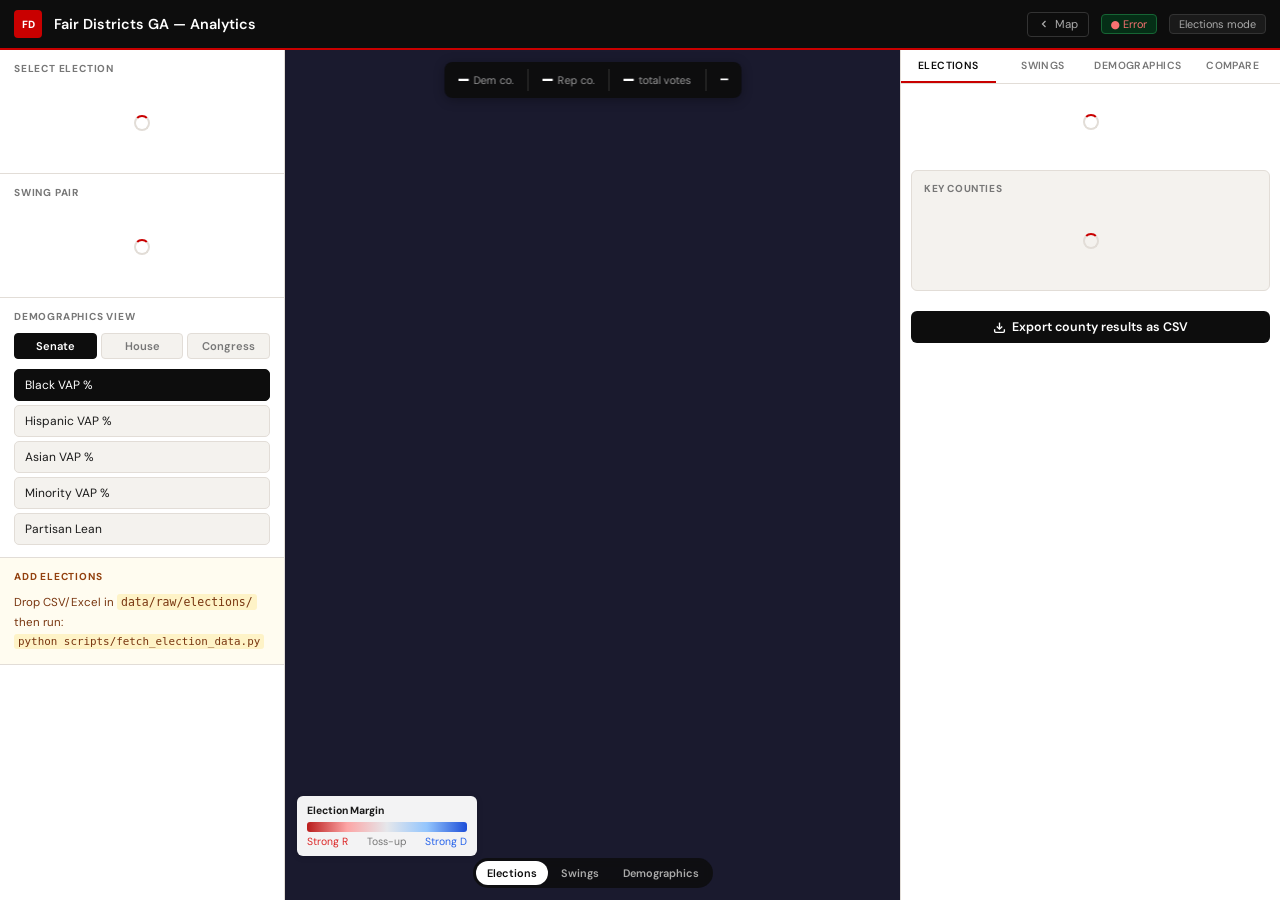
==== frontend/ui_elections.html @ 9c93c042 "first commit" ====
<!DOCTYPE html>
<html lang="en">
<head>
<meta charset="utf-8">
<title>Fair Districts GA — Analytics</title>
<link rel="preconnect" href="https://fonts.googleapis.com">
<link rel="stylesheet" href="https://fonts.googleapis.com/css2?family=DM+Sans:wght@300;400;500;600;700&family=DM+Mono:wght@400;500&display=swap">
<link href="https://api.mapbox.com/mapbox-gl-js/v3.3.0/mapbox-gl.css" rel="stylesheet">
<style>
:root {
  --black:#0d0d0d;--red:#c90000;--bg:#f4f2ee;--panel:#ffffff;
  --border:#e2ddd7;--text:#1a1a1a;--muted:#777;
  --dem:#2563eb;--rep:#dc2626;--dem-bg:#dbeafe;--rep-bg:#fee2e2;
  --purple:#7c3aed;--orange:#c2410c;--green:#15803d;--teal:#0e7490;
  --font:'DM Sans',system-ui,sans-serif;--mono:'DM Mono',monospace;
}
*{box-sizing:border-box;margin:0;padding:0;}
body{font-family:var(--font);background:var(--bg);color:var(--text);height:100vh;overflow:hidden;display:flex;flex-direction:column;}
.topbar{background:var(--black);display:flex;align-items:center;gap:12px;padding:0 14px;border-bottom:2px solid var(--red);height:50px;flex-shrink:0;}
.logo{width:28px;height:28px;background:var(--red);border-radius:4px;display:flex;align-items:center;justify-content:center;color:#fff;font-size:0.65rem;font-weight:800;flex-shrink:0;}
.topbar-title{color:#fff;font-size:0.9rem;font-weight:600;flex:1;}
.topbar-back{color:#aaa;font-size:0.72rem;text-decoration:none;display:flex;align-items:center;gap:5px;border:1px solid #333;padding:4px 10px;border-radius:4px;}
.topbar-back:hover{color:#fff;border-color:#666;}
.topbar-pill{background:#1a1a1a;border:1px solid #333;border-radius:4px;padding:2px 9px;font-size:0.68rem;color:#aaa;}
.topbar-pill.live{color:#4ade80;border-color:#166534;background:#052e16;}
.body{display:grid;grid-template-columns:285px 1fr 380px;flex:1;overflow:hidden;}
.panel{background:var(--panel);display:flex;flex-direction:column;overflow:hidden;}
.panel-left{border-right:1px solid var(--border);overflow-y:auto;}
.panel-right{border-left:1px solid var(--border);}
.tabs{display:flex;border-bottom:1px solid var(--border);background:var(--panel);flex-shrink:0;}
.tab{flex:1;padding:9px 4px;text-align:center;font-size:0.65rem;font-weight:600;text-transform:uppercase;letter-spacing:0.04em;color:var(--muted);cursor:pointer;border-bottom:2px solid transparent;transition:all 0.15s;}
.tab:hover{color:var(--text);}
.tab.active{color:var(--black);border-bottom-color:var(--red);}
.tab-content{display:none;flex-direction:column;overflow-y:auto;flex:1;}
.tab-content.active{display:flex;}
.section{padding:12px 14px;border-bottom:1px solid var(--border);}
.section-hd{display:flex;align-items:center;justify-content:space-between;margin-bottom:10px;}
.section-title{font-size:0.63rem;font-weight:700;text-transform:uppercase;letter-spacing:0.08em;color:var(--muted);}
/* Map */
.map-area{position:relative;background:#1a1a2e;overflow:hidden;}
#map{width:100%;height:100%;}
.counter-bar{position:absolute;top:12px;left:50%;transform:translateX(-50%);background:rgba(13,13,13,0.92);color:#fff;border-radius:8px;padding:7px 14px;display:flex;align-items:center;gap:14px;font-size:0.75rem;backdrop-filter:blur(4px);white-space:nowrap;box-shadow:0 2px 12px rgba(0,0,0,0.3);z-index:10;}
.cnt{display:flex;align-items:center;gap:5px;}
.cnt-n{font-family:var(--mono);font-size:1rem;font-weight:700;}
.cnt-l{color:#999;font-size:0.68rem;}
.cnt-div{width:1px;height:22px;background:#333;}
.map-tooltip{position:absolute;background:rgba(13,13,13,0.93);color:#fff;padding:9px 12px;border-radius:6px;font-size:0.73rem;pointer-events:none;z-index:20;display:none;max-width:220px;line-height:1.7;}
.map-tooltip strong{font-size:0.8rem;display:block;margin-bottom:3px;border-bottom:1px solid #333;padding-bottom:3px;}
.choropleth-legend{position:absolute;bottom:44px;left:12px;background:rgba(255,255,255,0.95);border-radius:6px;padding:8px 10px;font-size:0.65rem;z-index:10;box-shadow:0 1px 6px rgba(0,0,0,0.15);}
.legend-title{font-weight:700;margin-bottom:5px;color:var(--text);}
.legend-gradient{height:10px;border-radius:3px;width:160px;margin-bottom:3px;}
.legend-labels{display:flex;justify-content:space-between;color:var(--muted);}
.mode-pill{position:absolute;bottom:12px;left:50%;transform:translateX(-50%);background:rgba(13,13,13,0.85);border-radius:20px;display:flex;padding:3px;gap:2px;backdrop-filter:blur(4px);z-index:10;}
.mode-btn{padding:5px 11px;border-radius:16px;font-size:0.68rem;font-weight:600;cursor:pointer;color:#aaa;background:none;border:none;font-family:var(--font);transition:all 0.15s;}
.mode-btn.active{background:var(--panel);color:var(--black);}
/* Sidebar */
.card{margin:10px;padding:11px 12px;border-radius:6px;background:var(--bg);border:1px solid var(--border);}
.card-title{font-size:0.63rem;font-weight:700;text-transform:uppercase;letter-spacing:0.06em;color:var(--muted);margin-bottom:8px;}
.elect-selector{display:flex;flex-direction:column;gap:4px;}
.elect-opt{display:flex;align-items:center;gap:8px;padding:7px 10px;border-radius:5px;cursor:pointer;border:1.5px solid var(--border);background:var(--bg);font-size:0.75rem;transition:all 0.12s;}
.elect-opt:hover{border-color:#bbb;}
.elect-opt.active{border-color:var(--black);background:var(--black);color:#fff;}
.margin-bar{height:6px;border-radius:3px;overflow:hidden;display:flex;margin-top:3px;}
.margin-d{background:var(--dem);transition:width 0.5s;}
.margin-r{background:var(--rep);transition:width 0.5s;}
.county-row{display:flex;align-items:center;gap:6px;padding:5px 0;border-bottom:1px solid var(--border);font-size:0.73rem;}
.county-row:last-child{border:none;}
.county-name{width:90px;flex-shrink:0;font-weight:500;font-size:0.7rem;overflow:hidden;white-space:nowrap;text-overflow:ellipsis;}
.county-bars{flex:1;}
.county-pcts{display:flex;justify-content:space-between;font-family:var(--mono);font-size:0.65rem;margin-top:2px;}
.pct-d{color:var(--dem);}
.pct-r{color:var(--rep);}
.winner{font-size:0.62rem;font-weight:700;padding:1px 5px;border-radius:3px;}
.win-d{background:var(--dem-bg);color:var(--dem);}
.win-r{background:var(--rep-bg);color:var(--rep);}
.swing-row{display:flex;align-items:center;gap:6px;padding:4px 0;font-size:0.72rem;border-bottom:1px solid var(--border);}
.swing-row:last-child{border:none;}
.swing-county{width:90px;flex-shrink:0;font-size:0.7rem;font-weight:500;}
.swing{font-family:var(--mono);font-size:0.68rem;font-weight:600;padding:2px 5px;border-radius:3px;}
.swing-d{background:#dbeafe;color:#1e40af;}
.swing-r{background:#fee2e2;color:#991b1b;}
/* Demog rows */
.dist-row{display:flex;align-items:center;gap:6px;padding:4px 0;border-bottom:1px solid var(--border);font-size:0.72rem;}
.dist-row:last-child{border:none;}
.dist-num{font-family:var(--mono);font-weight:700;font-size:0.75rem;min-width:28px;text-align:right;}
.dist-bar-bg{flex:1;height:7px;background:var(--border);border-radius:3px;overflow:hidden;}
.dist-bar-fill{height:100%;border-radius:3px;transition:width 0.4s;}
.dist-pct{font-family:var(--mono);font-size:0.68rem;min-width:36px;text-align:right;}
.alert-badge{font-size:0.6rem;font-weight:700;padding:1px 5px;border-radius:3px;background:#fef3c7;color:#92400e;margin-left:4px;}
.stat-grid{display:grid;grid-template-columns:1fr 1fr;gap:8px;margin-bottom:0;}
.stat-box{background:var(--panel);border:1px solid var(--border);border-radius:5px;padding:8px 10px;}
.stat-val{font-family:var(--mono);font-size:1.1rem;font-weight:700;margin-bottom:2px;}
.stat-lbl{font-size:0.62rem;color:var(--muted);}
.chamber-toggle{display:flex;gap:4px;margin-bottom:10px;}
.ch-btn{flex:1;padding:5px 0;border-radius:4px;font-size:0.7rem;font-weight:600;cursor:pointer;border:1.5px solid var(--border);background:var(--bg);font-family:var(--font);color:var(--muted);transition:all 0.12s;}
.ch-btn.active{background:var(--black);color:#fff;border-color:var(--black);}
.loading{display:flex;align-items:center;justify-content:center;padding:30px;color:var(--muted);font-size:0.8rem;gap:8px;}
.spinner{width:16px;height:16px;border:2px solid var(--border);border-top-color:var(--red);border-radius:50%;animation:spin 0.6s linear infinite;}
@keyframes spin{to{transform:rotate(360deg)}}
.statewide-card{margin:10px;padding:14px;border-radius:6px;background:var(--black);color:#fff;}
.statewide-title{font-size:0.65rem;font-weight:700;text-transform:uppercase;letter-spacing:0.08em;color:#888;margin-bottom:10px;}
.statewide-margins{display:flex;justify-content:space-between;font-size:0.9rem;font-weight:700;margin-bottom:6px;}
.statewide-note{font-size:0.7rem;color:#888;text-align:center;margin-top:5px;}
.statewide-counties{display:flex;justify-content:space-between;font-size:0.68rem;color:#aaa;margin-top:4px;}
.elect-table{width:100%;border-collapse:collapse;font-size:0.72rem;}
.elect-table th{text-align:left;padding:4px 5px;font-size:0.6rem;font-weight:700;text-transform:uppercase;letter-spacing:0.05em;color:var(--muted);border-bottom:1px solid var(--border);}
.elect-table td{padding:5px;border-bottom:1px solid var(--border);}
.elect-table tr:last-child td{border:none;}
.elect-table tr:hover td{background:#f9f8f5;}
.export-btn{display:flex;align-items:center;justify-content:center;gap:6px;margin:10px;padding:8px;background:var(--black);color:#fff;border:none;border-radius:6px;cursor:pointer;font-family:var(--font);font-size:0.78rem;font-weight:600;}
.export-btn:hover{background:#333;}
.tag{font-size:0.6rem;font-weight:700;padding:1px 5px;border-radius:3px;background:#f3f4f6;color:#555;}
.sparkline-wrap{display:flex;align-items:flex-end;gap:6px;height:60px;padding:4px;}
.spark-bar-group{display:flex;flex-direction:column;align-items:center;flex:1;}
.spark-bar{width:100%;border-radius:3px 3px 0 0;min-height:3px;}
.spark-label{font-size:0.58rem;color:var(--muted);margin-top:3px;text-align:center;}
.spark-val{font-size:0.6rem;font-weight:700;margin-top:1px;}
::-webkit-scrollbar{width:4px;}
::-webkit-scrollbar-thumb{background:#ccc;border-radius:2px;}
.fdga-popup .mapboxgl-popup-content{background:transparent;padding:0;box-shadow:0 4px 20px rgba(0,0,0,0.5);border-radius:6px;}
.fdga-popup .mapboxgl-popup-tip{border-top-color:#1a1a2e;border-bottom-color:#1a1a2e;}
.fdga-popup .mapboxgl-popup-close-button{color:#aaa;font-size:1rem;padding:4px 8px;top:2px;right:2px;}
.fdga-popup .mapboxgl-popup-close-button:hover{color:#fff;background:transparent;}
</style>
</head>
<body>

<div class="topbar">
  <div class="logo">FD</div>
  <span class="topbar-title">Fair Districts GA &#8212; Analytics</span>
  <a href="/" class="topbar-back">
    <svg width="12" height="12" viewBox="0 0 24 24" fill="none" stroke="currentColor" stroke-width="2.5"><polyline points="15 18 9 12 15 6"></polyline></svg>
    Map
  </a>
  <span class="topbar-pill live" id="data-badge">&#9679; Loading&#8230;</span>
  <span class="topbar-pill" id="mode-badge">Elections mode</span>
</div>

<div class="body">
  <!-- LEFT -->
  <div class="panel panel-left">
    <div class="section">
      <div class="section-hd"><span class="section-title">Select Election</span></div>
      <div class="elect-selector" id="election-list"><div class="loading"><div class="spinner"></div></div></div>
    </div>
    <div class="section">
      <div class="section-hd"><span class="section-title">Swing Pair</span></div>
      <div class="elect-selector" id="swing-list"><div class="loading"><div class="spinner"></div></div></div>
    </div>
    <div class="section">
      <div class="section-hd"><span class="section-title">Demographics View</span></div>
      <div class="chamber-toggle">
        <button class="ch-btn active" id="ch-senate"   onclick="selectChamber('senate')">Senate</button>
        <button class="ch-btn"        id="ch-house"    onclick="selectChamber('house')">House</button>
        <button class="ch-btn"        id="ch-congress" onclick="selectChamber('congress')">Congress</button>
      </div>
      <div class="elect-selector" id="demog-measure-list">
        <div class="elect-opt active" id="dm-pct_bvp"   onclick="selectDemogMeasure('pct_bvp','Black VAP %','#7c3aed')">Black VAP %</div>
        <div class="elect-opt"        id="dm-pct_hvp"   onclick="selectDemogMeasure('pct_hvp','Hispanic VAP %','#c2410c')">Hispanic VAP %</div>
        <div class="elect-opt"        id="dm-pct_avp"   onclick="selectDemogMeasure('pct_avp','Asian VAP %','#0e7490')">Asian VAP %</div>
        <div class="elect-opt"        id="dm-pct_bp_"   onclick="selectDemogMeasure('pct_bp_','Minority VAP %','#15803d')">Minority VAP %</div>
        <div class="elect-opt"        id="dm-partisan"  onclick="selectDemogMeasure('partisan','Partisan Lean % Dem','#2563eb')">Partisan Lean</div>
      </div>
    </div>
    <div class="section" style="background:#fffcf0">
      <div class="section-hd"><span class="section-title" style="color:#92400e">Add Elections</span></div>
      <div style="font-size:0.72rem;color:#78350f;line-height:1.7">
        Drop CSV/Excel in <code style="background:#fef3c7;padding:1px 4px;border-radius:3px">data/raw/elections/</code><br>
        then run:<br><code style="background:#fef3c7;padding:1px 4px;border-radius:3px;font-size:0.68rem">python scripts/fetch_election_data.py</code>
      </div>
    </div>
  </div>

  <!-- CENTER -->
  <div class="map-area">
    <div class="counter-bar">
      <div class="cnt"><span class="cnt-n" id="cnt-dem">&#8212;</span><span class="cnt-l">Dem co.</span></div>
      <div class="cnt-div"></div>
      <div class="cnt"><span class="cnt-n" id="cnt-rep">&#8212;</span><span class="cnt-l">Rep co.</span></div>
      <div class="cnt-div"></div>
      <div class="cnt"><span class="cnt-n" id="cnt-total">&#8212;</span><span class="cnt-l">total votes</span></div>
      <div class="cnt-div"></div>
      <div class="cnt"><span class="cnt-n" id="cnt-label" style="font-size:0.72rem">&#8212;</span></div>
    </div>
    <div id="map"></div>
    <div class="map-tooltip" id="map-tooltip"></div>
    <div class="choropleth-legend">
      <div class="legend-title" id="legend-title">Election Margin</div>
      <div class="legend-gradient" id="legend-gradient" style="background:linear-gradient(to right,#b91c1c,#fca5a5,#e5e7eb,#93c5fd,#1d4ed8)"></div>
      <div class="legend-labels" id="legend-labels">
        <span style="color:var(--rep)">Strong R</span><span>Toss-up</span><span style="color:var(--dem)">Strong D</span>
      </div>
    </div>
    <div class="mode-pill">
      <button class="mode-btn active" id="mode-elections"    onclick="setMode('elections')">Elections</button>
      <button class="mode-btn"        id="mode-swings"       onclick="setMode('swings')">Swings</button>
      <button class="mode-btn"        id="mode-demographics" onclick="setMode('demographics')">Demographics</button>
    </div>
  </div>

  <!-- RIGHT -->
  <div class="panel panel-right">
    <div class="tabs">
      <div class="tab active" onclick="switchTab(event,'elections')">Elections</div>
      <div class="tab"        onclick="switchTab(event,'swings')">Swings</div>
      <div class="tab"        onclick="switchTab(event,'demographics')">Demographics</div>
      <div class="tab"        onclick="switchTab(event,'compare')">Compare</div>
    </div>

    <!-- Elections tab -->
    <div class="tab-content active" id="tab-elections">
      <div id="statewide-summary"><div class="loading"><div class="spinner"></div></div></div>
      <div class="card">
        <div class="card-title">Key Counties</div>
        <div id="county-results-list"><div class="loading"><div class="spinner"></div></div></div>
      </div>
      <button class="export-btn" onclick="exportCSV('elections')">
        <svg width="13" height="13" viewBox="0 0 24 24" fill="none" stroke="currentColor" stroke-width="2.5"><path d="M21 15v4a2 2 0 0 1-2 2H5a2 2 0 0 1-2-2v-4"/><polyline points="7 10 12 15 17 10"/><line x1="12" y1="15" x2="12" y2="3"/></svg>
        Export county results as CSV
      </button>
    </div>

    <!-- Swings tab -->
    <div class="tab-content" id="tab-swings">
      <div class="card" id="swing-summary-card"><div class="loading"><div class="spinner"></div> Select a swing pair</div></div>
      <div class="card">
        <div class="card-title">Biggest Swings Toward Democrats</div>
        <div id="swing-d-list"><div class="loading"><div class="spinner"></div></div></div>
      </div>
      <div class="card">
        <div class="card-title">Biggest Swings Toward Republicans</div>
        <div id="swing-r-list"><div class="loading"><div class="spinner"></div></div></div>
      </div>
      <div class="card">
        <div class="card-title">Georgia Presidential Trend</div>
        <div class="sparkline-wrap" id="sparkline"></div>
        <div style="font-size:0.68rem;color:var(--muted);margin-top:4px;line-height:1.5" id="sparkline-note"></div>
      </div>
      <button class="export-btn" onclick="exportCSV('swings')">
        <svg width="13" height="13" viewBox="0 0 24 24" fill="none" stroke="currentColor" stroke-width="2.5"><path d="M21 15v4a2 2 0 0 1-2 2H5a2 2 0 0 1-2-2v-4"/><polyline points="7 10 12 15 17 10"/><line x1="12" y1="15" x2="12" y2="3"/></svg>
        Export swing data as CSV
      </button>
    </div>

    <!-- Demographics tab -->
    <div class="tab-content" id="tab-demographics">
      <div class="card" id="demog-stats-card">
        <div class="loading"><div class="spinner"></div> Select Demographics mode</div>
      </div>
      <div class="card">
        <div class="card-title" id="demog-list-title">Districts by Black VAP %</div>
        <div id="demog-dist-list"><div class="loading"><div class="spinner"></div></div></div>
      </div>
      <div class="card">
        <div class="card-title">Near Threshold (45&#8211;55%)</div>
        <div id="demog-threshold-list"><div style="padding:6px;font-size:0.72rem;color:var(--muted)">Select demographics mode to see threshold districts</div></div>
      </div>
      <button class="export-btn" onclick="exportCSV('demographics')">
        <svg width="13" height="13" viewBox="0 0 24 24" fill="none" stroke="currentColor" stroke-width="2.5"><path d="M21 15v4a2 2 0 0 1-2 2H5a2 2 0 0 1-2-2v-4"/><polyline points="7 10 12 15 17 10"/><line x1="12" y1="15" x2="12" y2="3"/></svg>
        Export district demographics as CSV
      </button>
    </div>

    <!-- Compare tab -->
    <div class="tab-content" id="tab-compare">
      <div class="card">
        <div class="card-title">Presidential Trend &#8212; Statewide</div>
        <div id="compare-pres-table"><div class="loading"><div class="spinner"></div></div></div>
      </div>
      <div class="card">
        <div class="card-title">Suburban Counties &#8212; Presidential Shift</div>
        <div id="compare-suburban"><div class="loading"><div class="spinner"></div></div></div>
      </div>
      <button class="export-btn" onclick="exportCSV('compare')">
        <svg width="13" height="13" viewBox="0 0 24 24" fill="none" stroke="currentColor" stroke-width="2.5"><path d="M21 15v4a2 2 0 0 1-2 2H5a2 2 0 0 1-2-2v-4"/><polyline points="7 10 12 15 17 10"/><line x1="12" y1="15" x2="12" y2="3"/></svg>
        Export comparison as CSV
      </button>
    </div>
  </div>
</div>

<script src="https://api.mapbox.com/mapbox-gl-js/v3.3.0/mapbox-gl.js"></script>
<script>
const API = '';
let allElections = [], allSwings = [], allSummary = [], swingPairIndex = [];
let allDistricts = { senate: [], house: [], congress: [] };
let currentElectionId = null, currentSwingLabel = null, currentMode = 'elections';
let currentChamber = 'senate', currentDemogMeasure = 'pct_bvp';
let currentDemogLabel = 'Black VAP %', currentDemogColor = '#7c3aed';
let _map = null, mapReady = false, countyGeojson = null, districtGeojson = null;

const KEY_COUNTIES = ['FULTON','DEKALB','GWINNETT','COBB','HENRY','FORSYTH',
                      'CHEROKEE','DOUGLAS','ROCKDALE','DOUGHERTY','MUSCOGEE','CHATHAM'];

// ── Map ───────────────────────────────────────────────────────────────────────
function initMap() {
  const token = window.MAPBOX_TOKEN;
  if (!token) { console.error('No MAPBOX_TOKEN'); return; }
  mapboxgl.accessToken = token;
  _map = new mapboxgl.Map({
    container: 'map',
    style: 'mapbox://styles/mapbox/dark-v11',
    center: [-83.5, 32.65],
    zoom: 6.2, minZoom: 5, maxZoom: 12,
  });
  _map.addControl(new mapboxgl.NavigationControl({showCompass:false}), 'bottom-right');

  _map.on('load', async () => {
    try {
      // Load county GeoJSON
      const resp = await fetch('https://raw.githubusercontent.com/plotly/datasets/master/geojson-counties-fips.json');
      const raw = await resp.json();
      countyGeojson = {
        type: 'FeatureCollection',
        features: raw.features.filter(f => String(f.id||'').startsWith('13'))
      };
      countyGeojson.features.forEach(f => {
        f.properties._county = (f.properties.NAME||'').toUpperCase().replace(' COUNTY','').trim();
        f.properties._color  = '#334155';
      });
      console.log('Counties loaded:', countyGeojson.features.length);

      _map.addSource('ga-counties', {type:'geojson', data: countyGeojson});
      _map.addLayer({id:'county-fill',    type:'fill', source:'ga-counties', paint:{'fill-color':['get','_color'],'fill-opacity':0.85}});
      _map.addLayer({id:'county-outline', type:'line', source:'ga-counties', paint:{'line-color':'#475569','line-width':0.8}});
      _map.addLayer({id:'county-hover',   type:'fill', source:'ga-counties', filter:['==','_county',''], paint:{'fill-color':'#fff','fill-opacity':0.2}});

      // Empty district source (filled when demographics mode selected)
      _map.addSource('ga-districts', {type:'geojson', data:{type:'FeatureCollection',features:[]}});
      _map.addLayer({id:'district-fill',    type:'fill', source:'ga-districts', paint:{'fill-color':['get','_color'],'fill-opacity':0.80}});
      _map.addLayer({id:'district-outline', type:'line', source:'ga-districts', paint:{'line-color':'#e2e8f0','line-width':1.0}});
      _map.addLayer({id:'district-hover',   type:'fill', source:'ga-districts', filter:['==','district',-1], paint:{'fill-color':'#fff','fill-opacity':0.2}});

      mapReady = true;
      if (currentMode === 'elections'    && currentElectionId)  paintElections(currentElectionId);
      else if (currentMode === 'swings'  && currentSwingLabel)  paintSwings(currentSwingLabel);
      else if (currentMode === 'demographics')                   paintDemographics();

      setupHover();
    } catch(err) { console.error('Map load error:', err); }
  });
}

function buildCountyPopupHTML(county) {
  // Gather all elections for this county
  const rows = allElections.filter(r => r.county === county).sort((a,b) => a.year - b.year);
  if (!rows.length) return '<strong>' + county + ' County</strong><br><span style="color:#aaa;font-size:0.7rem">No election data</span>';
  let html = '<strong>' + county + ' County, GA</strong>';
  html += '<table style="width:100%;border-collapse:collapse;margin-top:6px;font-size:0.7rem">';
  html += '<tr><th style="text-align:left;color:#aaa;padding:2px 4px">Election</th><th style="color:#93c5fd;padding:2px 4px">Dem</th><th style="color:#fca5a5;padding:2px 4px">Rep</th><th style="padding:2px 4px">Margin</th></tr>';
  rows.forEach(r => {
    const d = r.margin > 0;
    html += '<tr>' +
      '<td style="padding:2px 4px;color:#ccc">' + r.label + '</td>' +
      '<td style="padding:2px 4px;color:#93c5fd;font-family:monospace">' + r.dem_pct + '%</td>' +
      '<td style="padding:2px 4px;color:#fca5a5;font-family:monospace">' + r.rep_pct + '%</td>' +
      '<td style="padding:2px 4px;font-weight:700;color:' + (d?'#93c5fd':'#fca5a5') + ';font-family:monospace">' + (d?'D':'R') + '+' + Math.abs(r.margin).toFixed(1) + '</td>' +
      '</tr>';
  });
  html += '</table>';
  // Swings for this county
  const swings = allSwings.filter(s => s.county === county).sort((a,b) => a.swing_label > b.swing_label ? 1 : -1);
  if (swings.length) {
    html += '<div style="margin-top:8px;font-size:0.65rem;color:#aaa;text-transform:uppercase;letter-spacing:0.06em">Swings</div>';
    swings.forEach(s => {
      const d = Number(s.swing_pp) > 0;
      html += '<div style="font-size:0.7rem;display:flex;justify-content:space-between;padding:2px 0;border-bottom:1px solid #333">' +
        '<span style="color:#ccc">' + s.swing_label + '</span>' +
        '<span style="font-weight:700;color:' + (d?'#86efac':'#fca5a5') + ';font-family:monospace">' + (d?'+':'') + Number(s.swing_pp).toFixed(1) + 'pp</span>' +
        '</div>';
    });
  }
  return html;
}

function buildDistrictPopupHTML(dist) {
  const r = allDistricts[currentChamber].find(x => x.district === dist);
  if (!r) return '<strong>District ' + dist + '</strong><br><span style="color:#aaa">No data</span>';
  const chamberLabel = currentChamber.charAt(0).toUpperCase() + currentChamber.slice(1);
  const elections = [
    {label:'Gov 2018',  val: r.g18_pct_dem},
    {label:'Pres 2020', val: r.p20_pct_dem},
    {label:'Runoff 2021', val: r.r21_pct_dem},
    {label:'Gov 2022',  val: r.g22_pct_dem},
    {label:'Sen 2022',  val: r.s22_pct_dem},
  ].filter(e => e.val != null);
  let html = '<strong>' + chamberLabel + ' District ' + dist + '</strong>';
  html += '<table style="width:100%;border-collapse:collapse;margin-top:6px;font-size:0.7rem">';
  html += '<tr><th style="text-align:left;color:#aaa;padding:2px 4px">Metric</th><th style="text-align:right;padding:2px 4px">Value</th></tr>';
  [
    ['Population', Number(r.pop).toLocaleString()],
    ['Total VAP',  Number(r.tvap).toLocaleString()],
    ['Black VAP',  r.pct_bvp + '%'],
    ['Hispanic VAP', r.pct_hvp + '%'],
    ['Asian VAP',  r.pct_avp + '%'],
    ['White VAP',  r.pct_wvap_al + '%'],
    ['Minority VAP', r.pct_bp_ + '%'],
    ['Partisan Lean', r.partisan + '% Dem'],
  ].forEach(([lbl, val]) => {
    html += '<tr><td style="padding:2px 4px;color:#ccc">' + lbl + '</td><td style="padding:2px 4px;text-align:right;font-family:monospace;color:#fff">' + val + '</td></tr>';
  });
  html += '</table>';
  if (elections.length) {
    html += '<div style="margin-top:8px;font-size:0.65rem;color:#aaa;text-transform:uppercase;letter-spacing:0.06em">Election History (% Dem)</div>';
    elections.forEach(e => {
      const d = e.val >= 50;
      const w = Math.min(e.val, 100);
      html += '<div style="display:flex;align-items:center;gap:6px;padding:2px 0;font-size:0.7rem">' +
        '<span style="min-width:80px;color:#ccc">' + e.label + '</span>' +
        '<div style="flex:1;height:6px;background:#333;border-radius:3px;overflow:hidden">' +
          '<div style="height:100%;width:' + w + '%;background:' + (d?'#3b82f6':'#ef4444') + ';border-radius:3px"></div>' +
        '</div>' +
        '<span style="font-family:monospace;font-weight:700;color:' + (d?'#93c5fd':'#fca5a5') + ';min-width:36px;text-align:right">' + e.val + '%</span>' +
        '</div>';
    });
  }
  return html;
}

function showPopup(lngLat, html) {
  // Remove existing popup
  document.querySelectorAll('.map-popup').forEach(el => el.remove());
  const popup = new mapboxgl.Popup({
    closeButton: true,
    closeOnClick: false,
    className: 'fdga-popup',
    maxWidth: '280px',
  });
  popup.setLngLat(lngLat).setHTML(
    '<div style="background:#1a1a2e;color:#fff;padding:10px 12px;border-radius:6px;font-family:\'DM Sans\',sans-serif;line-height:1.6;max-height:400px;overflow-y:auto">' +
    html + '</div>'
  ).addTo(_map);
}

function setupHover() {
  const tooltip = document.getElementById('map-tooltip');

  _map.on('mousemove', 'county-fill', e => {
    if (currentMode === 'demographics') return;
    const county = e.features[0]?.properties?._county;
    if (!county) return;
    _map.setFilter('county-hover', ['==','_county', county]);
    let html = '';
    if (currentMode === 'elections' && currentElectionId) {
      const r = allElections.find(x => x.election_id===currentElectionId && x.county===county);
      if (r) {
        const d = r.margin > 0;
        html = '<strong>' + county + '</strong>' +
          'Dem: ' + r.dem_pct + '%&nbsp;&nbsp;Rep: ' + r.rep_pct + '%<br>' +
          '<span style="color:' + (d?'#93c5fd':'#fca5a5') + ';font-weight:700">' +
          (d?'D':'R') + '+' + Math.abs(r.margin).toFixed(1) + 'pp</span>';
      }
    } else if (currentMode === 'swings' && currentSwingLabel) {
      const r = allSwings.find(x => x.swing_label===currentSwingLabel && x.county===county);
      if (r) {
        const d = Number(r.swing_pp) > 0;
        html = '<strong>' + county + '</strong>' +
          r.swing_label + '<br>' +
          '<span style="color:' + (d?'#86efac':'#fca5a5') + ';font-weight:700">' +
          (d?'+':'') + Number(r.swing_pp).toFixed(1) + 'pp ' + r.swing_dir + '</span>';
      }
    }
    showTooltip(html, e.point);
  });
  _map.on('mouseleave', 'county-fill', () => {
    hideTooltip();
    _map.setFilter('county-hover', ['==','_county','']);
  });

  _map.on('mousemove', 'district-fill', e => {
    if (currentMode !== 'demographics') return;
    const props = e.features[0]?.properties;
    if (!props) return;
    const dist = props.district;
    _map.setFilter('district-hover', ['==','district', dist]);
    const r = allDistricts[currentChamber].find(x => x.district === dist);
    if (!r) return;
    const val = r[currentDemogMeasure];
    const html = '<strong>' + currentChamber.charAt(0).toUpperCase() + currentChamber.slice(1) + ' District ' + dist + '</strong>' +
      currentDemogLabel + ': <span style="color:' + currentDemogColor + ';font-weight:700">' + val + '%</span><br>' +
      'Black VAP: ' + r.pct_bvp + '% &nbsp; Hispanic: ' + r.pct_hvp + '%<br>' +
      'Minority VAP: ' + r.pct_bp_ + '% &nbsp; Partisan: ' + r.partisan + '% Dem<br>' +
      'Pop: ' + Number(r.pop).toLocaleString();
    showTooltip(html, e.point);
  });
  _map.on('mouseleave', 'district-fill', () => {
    hideTooltip();
    _map.setFilter('district-hover', ['==','district',-1]);
  });

  // Right-click: county detail popup
  _map.on('contextmenu', 'county-fill', e => {
    e.preventDefault();
    const county = e.features[0]?.properties?._county;
    if (!county) return;
    showPopup(e.lngLat, buildCountyPopupHTML(county));
  });

  // Right-click: district detail popup
  _map.on('contextmenu', 'district-fill', e => {
    e.preventDefault();
    const dist = e.features[0]?.properties?.district;
    if (dist == null) return;
    showPopup(e.lngLat, buildDistrictPopupHTML(dist));
  });
}

function showTooltip(html, point) {
  if (!html) return;
  const t = document.getElementById('map-tooltip');
  t.innerHTML = html;
  t.style.display = 'block';
  t.style.left = (point.x + 14) + 'px';
  t.style.top  = (point.y - 10) + 'px';
}
function hideTooltip() {
  document.getElementById('map-tooltip').style.display = 'none';
}

// Show/hide correct layer set
function showCountyLayers(show) {
  const v = show ? 'visible' : 'none';
  ['county-fill','county-outline','county-hover'].forEach(id => _map.setLayoutProperty(id,'visibility',v));
}
function showDistrictLayers(show) {
  const v = show ? 'visible' : 'none';
  ['district-fill','district-outline','district-hover'].forEach(id => _map.setLayoutProperty(id,'visibility',v));
}

// ── County paint ──────────────────────────────────────────────────────────────
function updateCountyColors(colorMap) {
  if (!mapReady || !countyGeojson) return;
  countyGeojson.features.forEach(f => {
    f.properties._color = colorMap[f.properties._county] || '#334155';
  });
  _map.getSource('ga-counties').setData(countyGeojson);
}

function paintElections(eid) {
  showCountyLayers(true); showDistrictLayers(false);
  const colorMap = {};
  allElections.filter(e=>e.election_id===eid).forEach(r => { colorMap[r.county] = marginToColor(r.margin); });
  updateCountyColors(colorMap);
  setLegend('Election Margin', 'linear-gradient(to right,#b91c1c,#ef4444,#fca5a5,#e5e7eb,#93c5fd,#3b82f6,#1d4ed8)',
    '<span style="color:var(--rep)">Strong R</span><span>Toss-up</span><span style="color:var(--dem)">Strong D</span>');
}

function paintSwings(label) {
  showCountyLayers(true); showDistrictLayers(false);
  const colorMap = {};
  allSwings.filter(s=>s.swing_label===label).forEach(r => { colorMap[r.county] = swingToColor(Number(r.swing_pp)); });
  updateCountyColors(colorMap);
  setLegend('Swing pp (+ = toward D)', 'linear-gradient(to right,#b91c1c,#fca5a5,#e5e7eb,#86efac,#15803d)',
    '<span style="color:var(--rep)">Strong R</span><span>Stable</span><span style="color:var(--green)">Strong D</span>');
}

// ── District paint ────────────────────────────────────────────────────────────
async function paintDemographics() {
  if (!mapReady) return;
  showCountyLayers(false); showDistrictLayers(true);

  // Load district GeoJSON if not yet cached
  const chamberFile = {senate:'senate_enacted_24_2024update.geojson', house:'house_enacted_24_2024update.geojson', congress:'congress_enacted_24_2024update.geojson'};
  try {
    const resp = await fetch('/data/' + chamberFile[currentChamber]);
    districtGeojson = await resp.json();
  } catch(e) { console.error('District GeoJSON load failed', e); return; }

  const rows = allDistricts[currentChamber];
  districtGeojson.features.forEach(f => {
    const dist = f.properties.district;
    const row  = rows.find(r => r.district === dist);
    const val  = row ? row[currentDemogMeasure] / 100 : 0;
    f.properties._color = demogToColor(val, currentDemogMeasure);
  });
  _map.getSource('ga-districts').setData(districtGeojson);

  const isPartisan = currentDemogMeasure === 'partisan';
  setLegend(currentDemogLabel,
    isPartisan
      ? 'linear-gradient(to right,#b91c1c,#fca5a5,#e5e7eb,#93c5fd,#1d4ed8)'
      : 'linear-gradient(to right,#f9fafb,#d8b4fe,#7c3aed)',
    isPartisan
      ? '<span style="color:var(--rep)">Strong R</span><span>50%</span><span style="color:var(--dem)">Strong D</span>'
      : '<span>0%</span><span>25%</span><span>50%+</span>'
  );
}

function demogToColor(val, measure) {
  if (measure === 'partisan') {
    if (val > 0.60) return '#1d4ed8';
    if (val > 0.52) return '#93c5fd';
    if (val > 0.48) return '#e5e7eb';
    if (val > 0.40) return '#fca5a5';
    return '#b91c1c';
  }
  // VAP measures — purple scale
  if (val > 0.50) return '#4c1d95';
  if (val > 0.40) return '#6d28d9';
  if (val > 0.30) return '#7c3aed';
  if (val > 0.20) return '#a78bfa';
  if (val > 0.10) return '#ddd6fe';
  return '#f5f3ff';
}

function setLegend(title, gradient, labels) {
  document.getElementById('legend-title').textContent    = title;
  document.getElementById('legend-gradient').style.background = gradient;
  document.getElementById('legend-labels').innerHTML     = labels;
}

function marginToColor(m) {
  const v = Number(m);
  if (v >  0.20) return '#1d4ed8';
  if (v >  0.10) return '#3b82f6';
  if (v >  0.03) return '#93c5fd';
  if (v > -0.03) return '#e5e7eb';
  if (v > -0.10) return '#fca5a5';
  if (v > -0.20) return '#ef4444';
  return '#b91c1c';
}
function swingToColor(pp) {
  if (pp >  10) return '#15803d';
  if (pp >   5) return '#4ade80';
  if (pp >   2) return '#86efac';
  if (pp >  -2) return '#e5e7eb';
  if (pp >  -5) return '#fca5a5';
  if (pp > -10) return '#ef4444';
  return '#b91c1c';
}

// ── Demographics sidebar ──────────────────────────────────────────────────────
function selectChamber(chamber) {
  currentChamber = chamber;
  ['senate','house','congress'].forEach(c => {
    document.getElementById('ch-' + c).classList.toggle('active', c === chamber);
  });
  renderDemogTab();
  if (currentMode === 'demographics') paintDemographics();
}

function selectDemogMeasure(measure, label, color) {
  currentDemogMeasure = measure;
  currentDemogLabel   = label;
  currentDemogColor   = color;
  document.querySelectorAll('[id^="dm-"]').forEach(el => el.classList.remove('active'));
  document.getElementById('dm-' + measure).classList.add('active');
  renderDemogTab();
  if (currentMode === 'demographics') paintDemographics();
}

function renderDemogTab() {
  const rows = allDistricts[currentChamber];
  if (!rows || !rows.length) {
    document.getElementById('demog-stats-card').innerHTML = '<div style="padding:8px;font-size:0.75rem;color:var(--muted)">Loading district data&#8230;</div>';
    return;
  }

  const vals   = rows.map(r => r[currentDemogMeasure]);
  const avg    = (vals.reduce((a,b)=>a+b,0)/vals.length).toFixed(1);
  const maxVal = Math.max(...vals);
  const minVal = Math.min(...vals);
  const above50 = vals.filter(v => v >= 50).length;
  const above45 = vals.filter(v => v >= 45 && v < 55).length;

  const chamberLabel = currentChamber.charAt(0).toUpperCase() + currentChamber.slice(1);
  document.getElementById('demog-stats-card').innerHTML =
    '<div class="card-title">' + chamberLabel + ' &#8212; ' + currentDemogLabel + '</div>' +
    '<div class="stat-grid">' +
      '<div class="stat-box"><div class="stat-val" style="color:' + currentDemogColor + '">' + avg + '%</div><div class="stat-lbl">Average</div></div>' +
      '<div class="stat-box"><div class="stat-val">' + above50 + '</div><div class="stat-lbl">Districts &ge;50%</div></div>' +
      '<div class="stat-box"><div class="stat-val">' + minVal.toFixed(1) + '%</div><div class="stat-lbl">Min</div></div>' +
      '<div class="stat-box"><div class="stat-val">' + maxVal.toFixed(1) + '%</div><div class="stat-lbl">Max</div></div>' +
    '</div>';

  // Ranked district list
  document.getElementById('demog-list-title').textContent = chamberLabel + ' Districts by ' + currentDemogLabel;
  const sorted = [...rows].sort((a,b) => b[currentDemogMeasure] - a[currentDemogMeasure]);
  document.getElementById('demog-dist-list').innerHTML = sorted.map(r => {
    const val = r[currentDemogMeasure];
    const pct = Math.min(val / 75 * 100, 100);
    const near = (val >= 45 && val <= 55) ? '<span class="alert-badge">Near 50%</span>' : '';
    const maj  = val >= 50 ? '<span class="alert-badge" style="background:#dcfce7;color:#166534">Majority</span>' : '';
    return '<div class="dist-row">' +
      '<span class="dist-num" style="color:' + currentDemogColor + '">' + r.district + '</span>' +
      '<div class="dist-bar-bg"><div class="dist-bar-fill" style="width:' + pct + '%;background:' + currentDemogColor + '"></div></div>' +
      '<span class="dist-pct">' + val + '%</span>' +
      maj + near +
      '</div>';
  }).join('');

  // Threshold districts
  const threshold = sorted.filter(r => r[currentDemogMeasure] >= 45 && r[currentDemogMeasure] <= 55);
  document.getElementById('demog-threshold-list').innerHTML = threshold.length
    ? threshold.map(r => {
        const val = r[currentDemogMeasure];
        return '<div class="dist-row">' +
          '<span class="dist-num" style="color:' + currentDemogColor + '">' + r.district + '</span>' +
          '<div class="dist-bar-bg"><div class="dist-bar-fill" style="width:' + val + '%;background:' + currentDemogColor + '"></div></div>' +
          '<span class="dist-pct">' + val + '%</span>' +
          '<span style="font-size:0.65rem;color:var(--muted);margin-left:4px">partisan: ' + r.partisan + '%D</span>' +
          '</div>';
      }).join('')
    : '<div style="padding:6px;font-size:0.72rem;color:var(--muted)">No districts in 45&#8211;55% range</div>';
}

// ── Boot ──────────────────────────────────────────────────────────────────────
async function init() {
  try {
    const [elections, summary, pairs, swings, dSenate, dHouse, dCongress] = await Promise.all([
      fetch('/api/elections').then(r=>r.json()),
      fetch('/api/elections/summary').then(r=>r.json()),
      fetch('/api/swings/pairs').then(r=>r.json()),
      fetch('/api/swings').then(r=>r.json()),
      fetch('/api/districts/senate').then(r=>r.json()),
      fetch('/api/districts/house').then(r=>r.json()),
      fetch('/api/districts/congress').then(r=>r.json()),
    ]);
    allElections = elections;
    allSummary   = summary;
    allSwings    = swings;
    swingPairIndex = pairs;
    allDistricts.senate   = dSenate;
    allDistricts.house    = dHouse;
    allDistricts.congress = dCongress;

    document.getElementById('data-badge').textContent =
      '\u25CF ' + summary.length + ' elections \u00B7 ' + dSenate.length + ' senate districts';

    renderElectionList(summary);
    renderSwingList(pairs);
    buildSparkline(summary);
    buildCompare(elections, summary);
    renderDemogTab();
    initMap();

    if (summary.length > 0) selectElection(summary[summary.length-1].election_id);
    if (pairs.length   > 0) selectSwing(pairs[0].swing_label);

  } catch(e) {
    document.getElementById('data-badge').textContent = '\u25CF Error';
    document.getElementById('data-badge').style.color = '#f87171';
    console.error('Init error:', e);
  }
}

// ── Election list ─────────────────────────────────────────────────────────────
function renderElectionList(summary) {
  const el = document.getElementById('election-list');
  if (!summary.length) { el.innerHTML = '<div style="padding:10px;font-size:0.75rem;color:var(--muted)">No elections loaded</div>'; return; }
  el.innerHTML = summary.map(s => {
    const d = s.margin > 0;
    return '<div class="elect-opt" id="eopt-' + s.election_id + '" onclick="selectElection(\'' + s.election_id + '\')">' +
      '<span style="font-family:var(--mono);font-size:0.7rem;font-weight:700;min-width:38px">' + s.year + '</span>' +
      '<span style="flex:1">' + s.label + '</span>' +
      '<span class="tag" style="background:' + (d?'var(--dem-bg)':'var(--rep-bg)') + ';color:' + (d?'var(--dem)':'var(--rep)') + '">' +
        (d?'D':'R') + '+' + Math.abs(s.margin).toFixed(1) + '</span>' +
      '</div>';
  }).join('');
}

function selectElection(eid) {
  currentElectionId = eid;
  document.querySelectorAll('.elect-opt[id^="eopt-"]').forEach(e=>e.classList.remove('active'));
  document.getElementById('eopt-' + eid)?.classList.add('active');
  const s = allSummary.find(x=>x.election_id===eid);
  if (s) { updateCounterBar(s); renderStatewideCard(s); }
  renderCountyResults(allElections.filter(e=>e.election_id===eid));
  if (currentMode === 'elections') paintElections(eid);
  switchTabById('elections');
}

// ── Swing list ────────────────────────────────────────────────────────────────
function renderSwingList(pairs) {
  const el = document.getElementById('swing-list');
  if (!pairs.length) { el.innerHTML = '<div style="padding:10px;font-size:0.75rem;color:var(--muted)">Need 2+ elections for swings</div>'; return; }
  el.innerHTML = pairs.map((p,i) =>
    '<div class="elect-opt" id="sopt-' + i + '" onclick="selectSwingByIndex(' + i + ')">' + p.swing_label + '</div>'
  ).join('');
}

function selectSwingByIndex(i) { selectSwing(swingPairIndex[i]?.swing_label); }

function selectSwing(label) {
  if (!label) return;
  currentSwingLabel = label;
  document.querySelectorAll('.elect-opt[id^="sopt-"]').forEach((el,i) => {
    el.classList.toggle('active', swingPairIndex[i]?.swing_label === label);
  });
  const data = allSwings.filter(s => s.swing_label === label);
  if (!data.length) {
    document.getElementById('swing-summary-card').innerHTML = '<div style="padding:8px;font-size:0.75rem;color:var(--muted)">No data for: ' + label + '</div>';
    return;
  }
  const towardD  = data.filter(s=>s.swing_dir==='Toward D').length;
  const towardR  = data.filter(s=>s.swing_dir==='Toward R').length;
  const stable   = data.filter(s=>s.swing_dir==='Stable').length;
  const maxSwing = Math.max(...data.map(s=>Math.abs(Number(s.swing_pp))));
  document.getElementById('swing-summary-card').innerHTML =
    '<div class="card-title">' + label + '</div>' +
    '<div style="display:flex;gap:14px;font-size:0.75rem;margin-bottom:6px">' +
      '<span>&#x1F535; D: <strong>' + towardD + '</strong></span>' +
      '<span>&#x1F534; R: <strong>' + towardR + '</strong></span>' +
      '<span>&#x2B1C; Stable: <strong>' + stable + '</strong></span>' +
    '</div>' +
    '<div style="font-size:0.7rem;color:var(--muted)">Max: ' + maxSwing.toFixed(1) + 'pp | ' + data.length + ' counties</div>';
  const topD = data.filter(s=>s.swing_dir==='Toward D').sort((a,b)=>Number(b.swing_pp)-Number(a.swing_pp)).slice(0,8);
  const topR = data.filter(s=>s.swing_dir==='Toward R').sort((a,b)=>Number(a.swing_pp)-Number(b.swing_pp)).slice(0,8);
  document.getElementById('swing-d-list').innerHTML = topD.length ? topD.map(s=>swingRow(s,'D')).join('') : '<div style="padding:8px;font-size:0.72rem;color:var(--muted)">None</div>';
  document.getElementById('swing-r-list').innerHTML = topR.length ? topR.map(s=>swingRow(s,'R')).join('') : '<div style="padding:8px;font-size:0.72rem;color:var(--muted)">None</div>';
  if (currentMode === 'swings') paintSwings(label);
  switchTabById('swings');
}

function swingRow(s, dir) {
  const pp=Number(s.swing_pp), mf=Number(s.margin_from), mt=Number(s.margin_to);
  const pct=Math.min(Math.abs(pp)/20*100,100), isD=dir==='D';
  return '<div class="swing-row">' +
    '<span class="swing-county">' + s.county + '</span>' +
    '<span style="font-size:0.63rem;color:var(--muted);min-width:80px">' + (mf>0?'D':'R') + Math.abs(mf).toFixed(1) + '&#8594;' + (mt>0?'D':'R') + Math.abs(mt).toFixed(1) + '</span>' +
    '<div style="flex:1;background:var(--border);height:5px;border-radius:3px;overflow:hidden"><div style="height:100%;border-radius:3px;width:' + pct + '%;background:' + (isD?'var(--dem)':'var(--rep)') + '"></div></div>' +
    '<span class="swing ' + (isD?'swing-d':'swing-r') + '" style="margin-left:4px">' + (isD?'+':'') + pp.toFixed(1) + 'pp</span>' +
    '</div>';
}

// ── Counter + statewide ───────────────────────────────────────────────────────
function updateCounterBar(s) {
  document.getElementById('cnt-dem').textContent   = s.dem_counties;
  document.getElementById('cnt-rep').textContent   = s.rep_counties;
  document.getElementById('cnt-total').textContent = (s.total_votes/1e6).toFixed(2) + 'M';
  document.getElementById('cnt-label').textContent = s.label;
}

function renderStatewideCard(s) {
  const d = s.margin > 0;
  document.getElementById('statewide-summary').innerHTML =
    '<div class="statewide-card">' +
      '<div class="statewide-title">Statewide &#8212; ' + s.label + '</div>' +
      '<div class="statewide-margins"><span style="color:#93c5fd">Dem ' + s.dem_pct + '%</span><span style="color:#fca5a5">Rep ' + s.rep_pct + '%</span></div>' +
      '<div class="margin-bar" style="height:8px"><div class="margin-d" style="width:' + s.dem_pct + '%"></div><div class="margin-r" style="width:' + s.rep_pct + '%"></div></div>' +
      '<div class="statewide-note">' + (d?'Dem':'Rep') + ' won by ' + Math.abs(s.margin).toFixed(1) + 'pp</div>' +
      '<div class="statewide-counties"><span>&#x1F535; ' + s.dem_counties + ' Dem counties</span><span>&#x1F534; ' + s.rep_counties + ' Rep counties</span></div>' +
    '</div>';
}

function renderCountyResults(counties) {
  const key  = counties.filter(c=>KEY_COUNTIES.includes(c.county)).sort((a,b)=>b.margin-a.margin);
  const rest = counties.filter(c=>!KEY_COUNTIES.includes(c.county)).sort((a,b)=>b.margin-a.margin).slice(0,5);
  document.getElementById('county-results-list').innerHTML = [...key,...rest].slice(0,15).map(c => {
    const d = c.margin > 0;
    return '<div class="county-row">' +
      '<span class="county-name">' + c.county + '</span>' +
      '<div class="county-bars"><div class="margin-bar"><div class="margin-d" style="width:' + c.dem_pct + '%"></div><div class="margin-r" style="width:' + c.rep_pct + '%"></div></div>' +
      '<div class="county-pcts"><span class="pct-d">' + c.dem_pct + '%</span><span class="pct-r">' + c.rep_pct + '%</span></div></div>' +
      '<span class="winner ' + (d?'win-d':'win-r') + '">' + (d?'D':'R') + '+' + Math.abs(c.margin).toFixed(1) + '</span>' +
      '</div>';
  }).join('');
}

// ── Mode toggle ───────────────────────────────────────────────────────────────
function setMode(mode) {
  currentMode = mode;
  document.querySelectorAll('.mode-btn').forEach(b=>b.classList.remove('active'));
  document.getElementById('mode-' + mode).classList.add('active');
  document.getElementById('mode-badge').textContent = mode.charAt(0).toUpperCase() + mode.slice(1) + ' mode';
  if (mode === 'elections'    && currentElectionId) paintElections(currentElectionId);
  if (mode === 'swings'       && currentSwingLabel) paintSwings(currentSwingLabel);
  if (mode === 'demographics')                       paintDemographics();
  // Auto-switch right panel tab
  const tabMap = {elections:'elections', swings:'swings', demographics:'demographics'};
  if (tabMap[mode]) {
    document.querySelectorAll('.tab').forEach(t=>t.classList.remove('active'));
    document.querySelectorAll('.tab-content').forEach(c=>c.classList.remove('active'));
    const tabs = document.querySelectorAll('.tab');
    const contents = document.querySelectorAll('.tab-content');
    tabs.forEach((t,i) => { if (contents[i]?.id === 'tab-' + tabMap[mode]) { t.classList.add('active'); contents[i].classList.add('active'); } });
  }
}

// ── Sparkline ─────────────────────────────────────────────────────────────────
function buildSparkline(summary) {
  const pres = summary.filter(s=>s.office==='president').sort((a,b)=>a.year-b.year);
  if (!pres.length) return;
  const maxAbs = Math.max(...pres.map(s=>Math.abs(s.margin)));
  document.getElementById('sparkline').innerHTML = pres.map(s => {
    const d=s.margin>0, h=Math.max(Math.abs(s.margin)/maxAbs*100,5);
    return '<div class="spark-bar-group">' +
      '<div class="spark-bar" style="height:' + h + '%;background:' + (d?'var(--dem)':'var(--rep)') + '"></div>' +
      '<div class="spark-label">' + s.year + '</div>' +
      '<div class="spark-val" style="color:' + (d?'var(--dem)':'var(--rep)') + '">' + (d?'D':'R') + '+' + Math.abs(s.margin).toFixed(1) + '</div>' +
      '</div>';
  }).join('');
  const first=pres[0], last=pres[pres.length-1];
  if (first && last && first.year!==last.year) {
    const shift=(last.margin-first.margin).toFixed(1);
    document.getElementById('sparkline-note').textContent =
      'Georgia shifted ' + Math.abs(shift) + 'pp ' + (shift>0?'toward Democrats':'toward Republicans') + ' from ' + first.year + ' to ' + last.year + '.';
  }
}

// ── Compare ───────────────────────────────────────────────────────────────────
function buildCompare(elections, summary) {
  const presYears = [...new Set(summary.filter(s=>s.office==='president').map(s=>s.year))].sort();
  const presRows  = summary.filter(s=>s.office==='president').sort((a,b)=>a.year-b.year);
  const suburban  = ['GWINNETT','COBB','HENRY','FORSYTH','CHEROKEE','DOUGLAS','FAYETTE','PAULDING'];
  document.getElementById('compare-pres-table').innerHTML = presRows.length
    ? '<table class="elect-table"><thead><tr><th>Year</th><th>Dem%</th><th>Rep%</th><th>Margin</th><th>D Co.</th></tr></thead><tbody>' +
      presRows.map(s => {
        const d=s.margin>0;
        return '<tr><td style="font-family:var(--mono);font-weight:600">' + s.year + '</td>' +
          '<td style="color:var(--dem);font-family:var(--mono)">' + s.dem_pct + '%</td>' +
          '<td style="color:var(--rep);font-family:var(--mono)">' + s.rep_pct + '%</td>' +
          '<td style="color:' + (d?'var(--dem)':'var(--rep)') + ';font-family:var(--mono);font-weight:700">' + (d?'D':'R') + '+' + Math.abs(s.margin).toFixed(1) + '</td>' +
          '<td style="font-family:var(--mono)">' + s.dem_counties + '</td></tr>';
      }).join('') + '</tbody></table>'
    : '<div style="padding:8px;font-size:0.72rem;color:var(--muted)">No presidential data loaded</div>';
  const headerCols = presYears.map(y=>'<th>' + y + '</th>').join('');
  const tableRows  = suburban.map(county => {
    const cols = presYears.map(yr => {
      const row = elections.find(e=>e.election_id==='pres_'+yr && e.county===county);
      if (!row) return '<td style="color:var(--muted)">&#8212;</td>';
      const d=row.margin>0;
      return '<td style="color:' + (d?'var(--dem)':'var(--rep)') + ';font-family:var(--mono);font-size:0.68rem;font-weight:600">' + (d?'D':'R') + '+' + Math.abs(row.margin).toFixed(1) + '</td>';
    }).join('');
    return '<tr><td style="font-weight:500;font-size:0.7rem">' + county + '</td>' + cols + '</tr>';
  }).join('');
  document.getElementById('compare-suburban').innerHTML = presYears.length
    ? '<table class="elect-table"><thead><tr><th>County</th>' + headerCols + '</tr></thead><tbody>' + tableRows + '</tbody></table>'
    : '<div style="padding:8px;font-size:0.72rem;color:var(--muted)">Need multiple presidential elections</div>';
}

// ── Utilities ─────────────────────────────────────────────────────────────────
function switchTab(e, id) {
  switchTabById(id);
  e.target.classList.add('active');
}

function switchTabById(id) {
  const tabs     = document.querySelectorAll('.tab');
  const contents = document.querySelectorAll('.tab-content');
  tabs.forEach(t=>t.classList.remove('active'));
  contents.forEach(c=>c.classList.remove('active'));
  contents.forEach((c,i) => { if (c.id === 'tab-' + id) { c.classList.add('active'); tabs[i]?.classList.add('active'); } });
}

function exportCSV(type) {
  let rows, filename;
  if (type==='elections'    && currentElectionId)  { rows=allElections.filter(e=>e.election_id===currentElectionId); filename=currentElectionId+'_counties.csv'; }
  else if (type==='swings'  && currentSwingLabel)  { rows=allSwings.filter(s=>s.swing_label===currentSwingLabel); filename='swings_'+currentSwingLabel.replace(/[^a-z0-9]/gi,'_')+'.csv'; }
  else if (type==='demographics')                  { rows=allDistricts[currentChamber]; filename=currentChamber+'_demographics.csv'; }
  else if (type==='compare')                       { rows=allElections.filter(e=>e.office==='president'); filename='presidential_county_comparison.csv'; }
  else return;
  if (!rows||!rows.length) return;
  const blob = new Blob([Object.keys(rows[0]).join(',')+'\n'+rows.map(r=>Object.values(r).join(',')).join('\n')],{type:'text/csv'});
  const a=document.createElement('a'); a.href=URL.createObjectURL(blob); a.download=filename; a.click();
}

init();
</script>
</body>
</html>
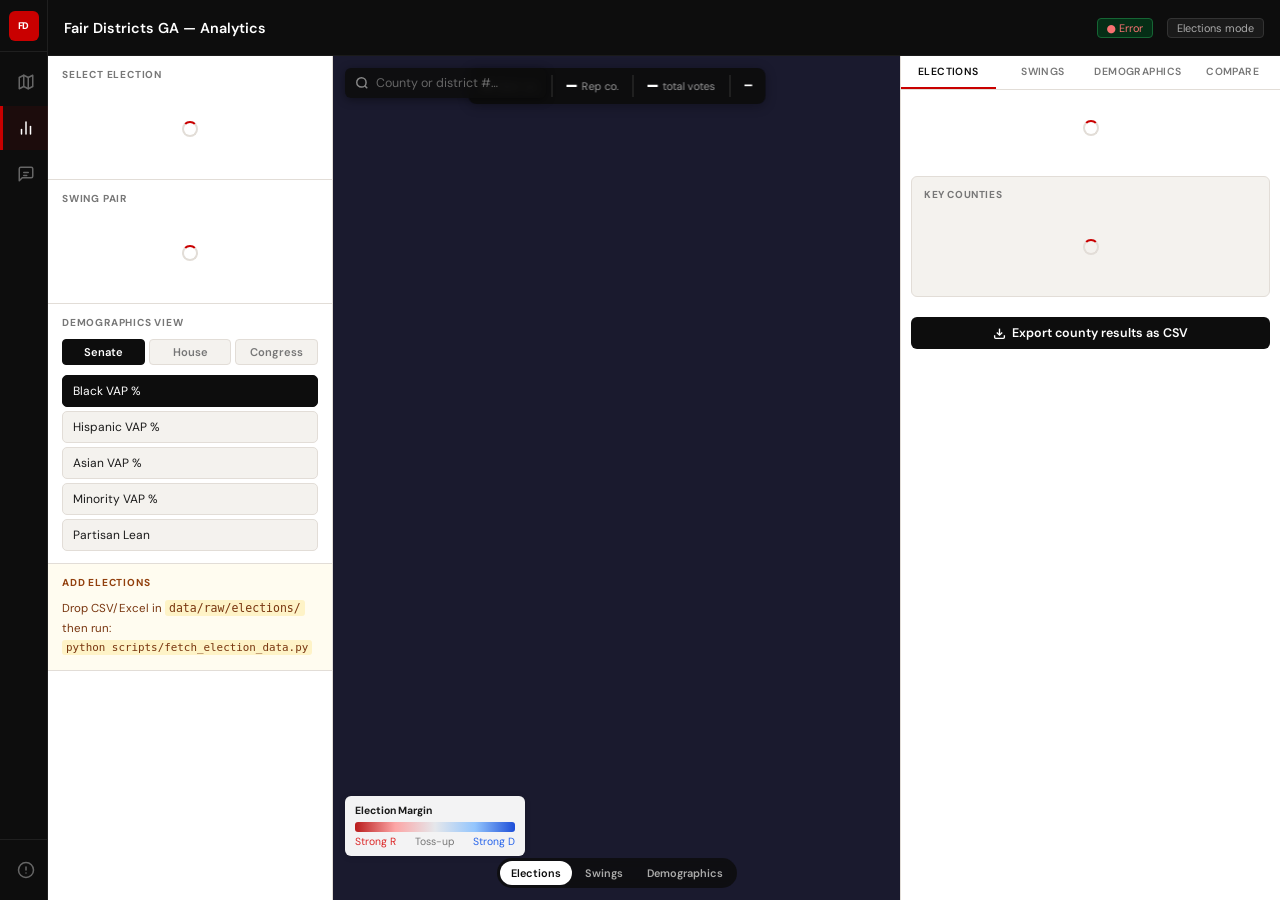
==== commit 8eae12e1: "major ui changes" ====
--- a/frontend/ui_elections.html
+++ b/frontend/ui_elections.html
@@ -6,6 +6,7 @@
 <link rel="preconnect" href="https://fonts.googleapis.com">
 <link rel="stylesheet" href="https://fonts.googleapis.com/css2?family=DM+Sans:wght@300;400;500;600;700&family=DM+Mono:wght@400;500&display=swap">
 <link href="https://api.mapbox.com/mapbox-gl-js/v3.3.0/mapbox-gl.css" rel="stylesheet">
+<link rel="stylesheet" href="/css/sidebar.css">
 <style>
 :root {
   --black:#0d0d0d;--red:#c90000;--bg:#f4f2ee;--panel:#ffffff;
@@ -15,15 +16,17 @@
   --font:'DM Sans',system-ui,sans-serif;--mono:'DM Mono',monospace;
 }
 *{box-sizing:border-box;margin:0;padding:0;}
-body{font-family:var(--font);background:var(--bg);color:var(--text);height:100vh;overflow:hidden;display:flex;flex-direction:column;}
-.topbar{background:var(--black);display:flex;align-items:center;gap:12px;padding:0 14px;border-bottom:2px solid var(--red);height:50px;flex-shrink:0;}
+body{font-family:var(--font);background:var(--bg);color:var(--text);height:100vh;overflow:hidden;}
+#shell{height:100vh;overflow:hidden;}
+#page-wrap{display:flex;flex-direction:column;flex:1;overflow:hidden;min-width:0;height:100vh;}
+.topbar{background:var(--black);display:flex;align-items:center;gap:14px;padding:0 16px;border-bottom:1px solid #1a1a1a;height:56px;flex-shrink:0;}
 .logo{width:28px;height:28px;background:var(--red);border-radius:4px;display:flex;align-items:center;justify-content:center;color:#fff;font-size:0.65rem;font-weight:800;flex-shrink:0;}
 .topbar-title{color:#fff;font-size:0.9rem;font-weight:600;flex:1;}
 .topbar-back{color:#aaa;font-size:0.72rem;text-decoration:none;display:flex;align-items:center;gap:5px;border:1px solid #333;padding:4px 10px;border-radius:4px;}
 .topbar-back:hover{color:#fff;border-color:#666;}
 .topbar-pill{background:#1a1a1a;border:1px solid #333;border-radius:4px;padding:2px 9px;font-size:0.68rem;color:#aaa;}
 .topbar-pill.live{color:#4ade80;border-color:#166534;background:#052e16;}
-.body{display:grid;grid-template-columns:285px 1fr 380px;flex:1;overflow:hidden;}
+.body{display:grid;grid-template-columns:285px 1fr 380px;flex:1;overflow:hidden;min-height:0;}
 .panel{background:var(--panel);display:flex;flex-direction:column;overflow:hidden;}
 .panel-left{border-right:1px solid var(--border);overflow-y:auto;}
 .panel-right{border-left:1px solid var(--border);}
@@ -79,6 +82,11 @@
 .swing{font-family:var(--mono);font-size:0.68rem;font-weight:600;padding:2px 5px;border-radius:3px;}
 .swing-d{background:#dbeafe;color:#1e40af;}
 .swing-r{background:#fee2e2;color:#991b1b;}
+/* Map locate */
+#analytics-locate{position:absolute;top:12px;left:12px;z-index:20;display:flex;align-items:center;gap:7px;background:rgba(13,13,13,0.88);border-radius:6px;padding:7px 10px;box-shadow:0 2px 10px rgba(0,0,0,0.4);backdrop-filter:blur(4px);}
+#analytics-locate svg{color:#888;flex-shrink:0;}
+#analytics-locate-input{border:none;outline:none;font-size:0.78rem;font-family:var(--font);width:160px;background:transparent;color:#fff;}
+#analytics-locate-input::placeholder{color:#666;}
 /* Demog rows */
 .dist-row{display:flex;align-items:center;gap:6px;padding:4px 0;border-bottom:1px solid var(--border);font-size:0.72rem;}
 .dist-row:last-child{border:none;}
@@ -117,6 +125,18 @@
 .spark-val{font-size:0.6rem;font-weight:700;margin-top:1px;}
 ::-webkit-scrollbar{width:4px;}
 ::-webkit-scrollbar-thumb{background:#ccc;border-radius:2px;}
+/* ── District filter bar ────────────────────────────────────── */
+.filter-bar{display:flex;gap:5px;align-items:center;margin-bottom:7px;}
+.filter-input{min-width:0;flex:1;border:1px solid var(--border);border-radius:4px;padding:5px 7px;font-size:0.72rem;font-family:var(--font);background:var(--panel);color:var(--text);}
+.filter-input:focus{outline:none;border-color:#999;}
+.filter-reset-btn{background:none;border:1px solid var(--border);border-radius:4px;padding:4px 8px;cursor:pointer;font-size:0.7rem;color:var(--muted);flex-shrink:0;}
+.filter-reset-btn:hover{border-color:#999;color:var(--text);}
+.filter-chips{display:flex;gap:4px;flex-wrap:wrap;margin-bottom:4px;}
+.filter-chip{font-size:0.62rem;font-weight:600;padding:3px 8px;border-radius:10px;border:1px solid var(--border);cursor:pointer;color:var(--muted);background:var(--bg);}
+.filter-chip.active{background:var(--black);color:#fff;border-color:var(--black);}
+.dist-row{cursor:pointer;}
+.dist-row:hover{background:#f9f8f5;}
+.pp-badge{font-size:0.59rem;font-weight:700;padding:1px 4px;border-radius:3px;margin-left:3px;}
 .fdga-popup .mapboxgl-popup-content{background:transparent;padding:0;box-shadow:0 4px 20px rgba(0,0,0,0.5);border-radius:6px;}
 .fdga-popup .mapboxgl-popup-tip{border-top-color:#1a1a2e;border-bottom-color:#1a1a2e;}
 .fdga-popup .mapboxgl-popup-close-button{color:#aaa;font-size:1rem;padding:4px 8px;top:2px;right:2px;}
@@ -125,13 +145,11 @@
 </head>
 <body>
 
+<div id="shell">
+<div id="page-wrap">
+
 <div class="topbar">
-  <div class="logo">FD</div>
   <span class="topbar-title">Fair Districts GA &#8212; Analytics</span>
-  <a href="/" class="topbar-back">
-    <svg width="12" height="12" viewBox="0 0 24 24" fill="none" stroke="currentColor" stroke-width="2.5"><polyline points="15 18 9 12 15 6"></polyline></svg>
-    Map
-  </a>
   <span class="topbar-pill live" id="data-badge">&#9679; Loading&#8230;</span>
   <span class="topbar-pill" id="mode-badge">Elections mode</span>
 </div>
@@ -173,6 +191,13 @@
 
   <!-- CENTER -->
   <div class="map-area">
+    <!-- Locate widget -->
+    <div id="analytics-locate">
+      <svg width="14" height="14" viewBox="0 0 24 24" fill="none" stroke="currentColor" stroke-width="2.5">
+        <circle cx="11" cy="11" r="8"/><line x1="21" y1="21" x2="16.65" y2="16.65"/>
+      </svg>
+      <input id="analytics-locate-input" type="text" placeholder="County or district #…" autocomplete="off">
+    </div>
     <div class="counter-bar">
       <div class="cnt"><span class="cnt-n" id="cnt-dem">&#8212;</span><span class="cnt-l">Dem co.</span></div>
       <div class="cnt-div"></div>
@@ -247,6 +272,23 @@
       <div class="card" id="demog-stats-card">
         <div class="loading"><div class="spinner"></div> Select Demographics mode</div>
       </div>
+      <div class="card" id="dist-filter-card">
+        <div class="card-title" style="margin-bottom:7px">Filter Districts</div>
+        <div class="filter-bar">
+          <input type="text"   id="dist-search" class="filter-input" placeholder="District #" style="max-width:76px" oninput="applyFilter()">
+          <input type="number" id="filter-min"   class="filter-input" placeholder="Min %" min="0" max="100" oninput="applyFilter()">
+          <input type="number" id="filter-max"   class="filter-input" placeholder="Max %" min="0" max="100" oninput="applyFilter()">
+          <button class="filter-reset-btn" onclick="resetFilter()" title="Clear filters">&#10005;</button>
+        </div>
+        <div class="filter-chips">
+          <span class="filter-chip active" id="fc-all"   onclick="setQuickFilter('all')">All</span>
+          <span class="filter-chip"        id="fc-maj"   onclick="setQuickFilter('maj')">&#8805;50%</span>
+          <span class="filter-chip"        id="fc-near"  onclick="setQuickFilter('near')">45&#8211;55%</span>
+          <span class="filter-chip"        id="fc-comp"  onclick="setQuickFilter('comp')">Competitive</span>
+          <span class="filter-chip"        id="fc-ppbad" onclick="setQuickFilter('ppbad')">PP Grade D/F</span>
+        </div>
+        <div id="filter-status" style="font-size:0.67rem;color:var(--muted)"></div>
+      </div>
       <div class="card">
         <div class="card-title" id="demog-list-title">Districts by Black VAP %</div>
         <div id="demog-dist-list"><div class="loading"><div class="spinner"></div></div></div>
@@ -277,9 +319,12 @@
       </button>
     </div>
   </div>
-</div>
+</div><!-- /.body -->
+</div><!-- /#page-wrap -->
+</div><!-- /#shell -->
 
 <script src="https://api.mapbox.com/mapbox-gl-js/v3.3.0/mapbox-gl.js"></script>
+<script src="/js/sidebar.js"></script>
 <script>
 const API = '';
 let allElections = [], allSwings = [], allSummary = [], swingPairIndex = [];
@@ -288,6 +333,10 @@
 let currentChamber = 'senate', currentDemogMeasure = 'pct_bvp';
 let currentDemogLabel = 'Black VAP %', currentDemogColor = '#7c3aed';
 let _map = null, mapReady = false, countyGeojson = null, districtGeojson = null;
+// ── Filter state ──────────────────────────────────────────────────────────────
+let filterDistSearch = '', filterMin = null, filterMax = null;
+let filterPPBad = false, filterCompetitive = false;
+let allMetrics = { senate: {}, house: {}, congress: {} };
 
 const KEY_COUNTIES = ['FULTON','DEKALB','GWINNETT','COBB','HENRY','FORSYTH',
                       'CHEROKEE','DOUGLAS','ROCKDALE','DOUGHERTY','MUSCOGEE','CHATHAM'];
@@ -519,10 +568,12 @@
 
 // Show/hide correct layer set
 function showCountyLayers(show) {
+  if (!mapReady) return;
   const v = show ? 'visible' : 'none';
   ['county-fill','county-outline','county-hover'].forEach(id => _map.setLayoutProperty(id,'visibility',v));
 }
 function showDistrictLayers(show) {
+  if (!mapReady) return;
   const v = show ? 'visible' : 'none';
   ['district-fill','district-outline','district-hover'].forEach(id => _map.setLayoutProperty(id,'visibility',v));
 }
@@ -558,6 +609,7 @@
 async function paintDemographics() {
   if (!mapReady) return;
   showCountyLayers(false); showDistrictLayers(true);
+  loadMetrics(currentChamber); // fire-and-forget; re-renders list with PP badges when done
 
   // Load district GeoJSON if not yet cached
   const chamberFile = {senate:'senate_enacted_24_2024update.geojson', house:'house_enacted_24_2024update.geojson', congress:'congress_enacted_24_2024update.geojson'};
@@ -673,24 +725,13 @@
       '<div class="stat-box"><div class="stat-val">' + maxVal.toFixed(1) + '%</div><div class="stat-lbl">Max</div></div>' +
     '</div>';
 
-  // Ranked district list
+  // Ranked district list — rendered via renderFilteredDistList() to respect active filters
   document.getElementById('demog-list-title').textContent = chamberLabel + ' Districts by ' + currentDemogLabel;
-  const sorted = [...rows].sort((a,b) => b[currentDemogMeasure] - a[currentDemogMeasure]);
-  document.getElementById('demog-dist-list').innerHTML = sorted.map(r => {
-    const val = r[currentDemogMeasure];
-    const pct = Math.min(val / 75 * 100, 100);
-    const near = (val >= 45 && val <= 55) ? '<span class="alert-badge">Near 50%</span>' : '';
-    const maj  = val >= 50 ? '<span class="alert-badge" style="background:#dcfce7;color:#166534">Majority</span>' : '';
-    return '<div class="dist-row">' +
-      '<span class="dist-num" style="color:' + currentDemogColor + '">' + r.district + '</span>' +
-      '<div class="dist-bar-bg"><div class="dist-bar-fill" style="width:' + pct + '%;background:' + currentDemogColor + '"></div></div>' +
-      '<span class="dist-pct">' + val + '%</span>' +
-      maj + near +
-      '</div>';
-  }).join('');
+  renderFilteredDistList();
 
   // Threshold districts
-  const threshold = sorted.filter(r => r[currentDemogMeasure] >= 45 && r[currentDemogMeasure] <= 55);
+  const threshold = rows.filter(r => r[currentDemogMeasure] >= 45 && r[currentDemogMeasure] <= 55)
+                        .sort((a, b) => b[currentDemogMeasure] - a[currentDemogMeasure]);
   document.getElementById('demog-threshold-list').innerHTML = threshold.length
     ? threshold.map(r => {
         const val = r[currentDemogMeasure];
@@ -702,6 +743,150 @@
           '</div>';
       }).join('')
     : '<div style="padding:6px;font-size:0.72rem;color:var(--muted)">No districts in 45&#8211;55% range</div>';
+}
+
+// ── District filter ───────────────────────────────────────────────────────────
+async function loadMetrics(chamber) {
+  if (Object.keys(allMetrics[chamber]).length) return; // already cached
+  try {
+    const data = await fetch('/api/districts/' + chamber + '/metrics').then(r => r.json());
+    allMetrics[chamber] = {};
+    (data.districts || []).forEach(d => { allMetrics[chamber][d.district] = d; });
+    renderFilteredDistList(); // re-render with PP badges now available
+  } catch(e) { /* metrics endpoint unavailable — PP filter will show nothing */ }
+}
+
+function applyFilter() {
+  const searchVal = (document.getElementById('dist-search').value || '').trim();
+  const minVal    = parseFloat(document.getElementById('filter-min').value);
+  const maxVal    = parseFloat(document.getElementById('filter-max').value);
+  filterDistSearch = searchVal;
+  filterMin = isNaN(minVal) ? null : minVal;
+  filterMax = isNaN(maxVal) ? null : maxVal;
+  renderFilteredDistList();
+}
+
+function resetFilter() {
+  document.getElementById('dist-search').value = '';
+  document.getElementById('filter-min').value  = '';
+  document.getElementById('filter-max').value  = '';
+  filterDistSearch = ''; filterMin = null; filterMax = null;
+  filterPPBad = false; filterCompetitive = false;
+  document.querySelectorAll('.filter-chip').forEach(c => c.classList.remove('active'));
+  document.getElementById('fc-all').classList.add('active');
+  renderFilteredDistList();
+}
+
+function setQuickFilter(type) {
+  document.querySelectorAll('.filter-chip').forEach(c => c.classList.remove('active'));
+  document.getElementById('fc-' + type).classList.add('active');
+  filterPPBad = false; filterCompetitive = false;
+  const minEl = document.getElementById('filter-min');
+  const maxEl = document.getElementById('filter-max');
+  minEl.value = ''; maxEl.value = ''; filterMin = null; filterMax = null;
+  if (type === 'maj')   { minEl.value = '50'; filterMin = 50; }
+  if (type === 'near')  { minEl.value = '45'; maxEl.value = '55'; filterMin = 45; filterMax = 55; }
+  if (type === 'comp')  { filterCompetitive = true; }
+  if (type === 'ppbad') { filterPPBad = true; }
+  renderFilteredDistList();
+}
+
+function renderFilteredDistList() {
+  const rows = allDistricts[currentChamber];
+  if (!rows || !rows.length) return;
+  const metrics = allMetrics[currentChamber];
+  let filtered = [...rows].sort((a, b) => b[currentDemogMeasure] - a[currentDemogMeasure]);
+
+  if (filterDistSearch) {
+    filtered = filtered.filter(r => String(r.district).includes(filterDistSearch));
+  }
+  if (filterMin !== null) filtered = filtered.filter(r => r[currentDemogMeasure] >= filterMin);
+  if (filterMax !== null) filtered = filtered.filter(r => r[currentDemogMeasure] <= filterMax);
+  if (filterPPBad) {
+    const hasMetrics = Object.keys(metrics).length > 0;
+    if (hasMetrics) {
+      filtered = filtered.filter(r => { const m = metrics[r.district]; return m && m.polsby_popper != null && m.polsby_popper < 0.20; });
+    }
+    // if metrics not yet loaded, show all (loadMetrics will re-render when done)
+  }
+  if (filterCompetitive) {
+    filtered = filtered.filter(r => Math.abs(r.partisan - 50) <= 5);
+  }
+
+  const statusEl = document.getElementById('filter-status');
+  if (statusEl) statusEl.textContent = filtered.length < rows.length ? 'Showing ' + filtered.length + ' of ' + rows.length + ' districts' : '';
+
+  document.getElementById('demog-dist-list').innerHTML = filtered.length
+    ? filtered.map(r => {
+        const val  = r[currentDemogMeasure];
+        const pct  = Math.min(val / 75 * 100, 100);
+        const near = val >= 45 && val <= 55 ? '<span class="alert-badge">Near 50%</span>' : '';
+        const maj  = val >= 50 ? '<span class="alert-badge" style="background:#dcfce7;color:#166534">Majority</span>' : '';
+        const m    = metrics[r.district];
+        let ppBadge = '';
+        if (m && m.polsby_popper != null) {
+          const bad = m.polsby_popper < 0.20;
+          ppBadge = '<span class="pp-badge" style="background:' + (bad ? '#fee2e2' : '#f3f4f6') + ';color:' + (bad ? '#991b1b' : '#555') + '">PP\u00a0' + m.polsby_popper.toFixed(2) + '</span>';
+        }
+        return '<div class="dist-row" onclick="flyToDistrict(' + r.district + ')">' +
+          '<span class="dist-num" style="color:' + currentDemogColor + '">' + r.district + '</span>' +
+          '<div class="dist-bar-bg"><div class="dist-bar-fill" style="width:' + pct + '%;background:' + currentDemogColor + '"></div></div>' +
+          '<span class="dist-pct">' + val + '%</span>' +
+          maj + near + ppBadge + '</div>';
+      }).join('')
+    : '<div style="padding:8px;font-size:0.72rem;color:var(--muted)">No districts match filter</div>';
+}
+
+function flyToDistrict(distNum) {
+  if (!mapReady || !districtGeojson) return;
+  _map.setFilter('district-hover', ['==', 'district', distNum]);
+  const feat = districtGeojson.features.find(f => f.properties.district === distNum);
+  if (!feat) return;
+  const coords = feat.geometry.type === 'MultiPolygon'
+    ? feat.geometry.coordinates[0][0]
+    : feat.geometry.coordinates[0];
+  const lngs = coords.map(c => c[0]);
+  const lats  = coords.map(c => c[1]);
+  _map.flyTo({
+    center: [(Math.min(...lngs) + Math.max(...lngs)) / 2, (Math.min(...lats) + Math.max(...lats)) / 2],
+    zoom: 8, duration: 600,
+  });
+}
+
+// ── Map locate ────────────────────────────────────────────────────────────────
+function locateOnMap(raw) {
+  const query = (raw || '').trim();
+  if (!query || !mapReady) return;
+
+  // If it's a number, try district# first (in demographics mode), else county FIPS match
+  const num = parseInt(query, 10);
+  if (!isNaN(num) && currentMode === 'demographics' && districtGeojson) {
+    flyToDistrict(num);
+    return;
+  }
+
+  // County name search (case-insensitive, prefix match)
+  if (countyGeojson) {
+    const q = query.toUpperCase().replace(' COUNTY', '').trim();
+    const feat = countyGeojson.features.find(f =>
+      f.properties._county === q || f.properties._county.startsWith(q)
+    );
+    if (feat) {
+      const coords = feat.geometry.type === 'MultiPolygon'
+        ? feat.geometry.coordinates.flatMap(p => p.flatMap(r => r))
+        : feat.geometry.coordinates.flatMap(r => r);
+      const lngs = coords.map(c => c[0]);
+      const lats  = coords.map(c => c[1]);
+      _map.fitBounds(
+        [[Math.min(...lngs), Math.min(...lats)], [Math.max(...lngs), Math.max(...lats)]],
+        { padding: 40, duration: 600 }
+      );
+      return;
+    }
+  }
+
+  // Fallback: if in demographics mode and it's a number
+  if (!isNaN(num) && districtGeojson) flyToDistrict(num);
 }
 
 // ── Boot ──────────────────────────────────────────────────────────────────────
@@ -733,6 +918,14 @@
     buildCompare(elections, summary);
     renderDemogTab();
     initMap();
+
+    // Wire up locate input
+    const locateInput = document.getElementById('analytics-locate-input');
+    if (locateInput) {
+      locateInput.addEventListener('keydown', e => {
+        if (e.key === 'Enter') { locateOnMap(locateInput.value); locateInput.blur(); }
+      });
+    }
 
     if (summary.length > 0) selectElection(summary[summary.length-1].election_id);
     if (pairs.length   > 0) selectSwing(pairs[0].swing_label);
--- a/css/sidebar.css
+++ b/css/sidebar.css
@@ -0,0 +1,249 @@
+/* ── FDGA Shared Sidebar ─────────────────────────────────────────────────── */
+:root {
+  --sidebar-w: 48px;
+  --sidebar-bg: #0d0d0d;
+  --sidebar-border: #1f1f1f;
+  --sidebar-icon: #666;
+  --sidebar-icon-hover: #ccc;
+  --sidebar-icon-active: #fff;
+  --sidebar-active-accent: #c90000;
+  --sidebar-tooltip-bg: #1a1a1a;
+  --sidebar-tooltip-color: #e8e8e8;
+}
+
+/* Shell wrapper — wraps sidebar + page content */
+#shell {
+  display: flex;
+  height: 100vh;
+  overflow: hidden;
+}
+
+/* The icon rail */
+#fdga-sidebar {
+  width: var(--sidebar-w);
+  background: var(--sidebar-bg);
+  border-right: 1px solid var(--sidebar-border);
+  display: flex;
+  flex-direction: column;
+  flex-shrink: 0;
+  z-index: 500;
+  overflow: visible;
+}
+
+/* Logo mark at top */
+#fdga-sidebar-logo {
+  height: 52px;
+  display: flex;
+  align-items: center;
+  justify-content: center;
+  border-bottom: 1px solid var(--sidebar-border);
+  flex-shrink: 0;
+}
+
+#fdga-sidebar-logo a {
+  display: flex;
+  align-items: center;
+  justify-content: center;
+  width: 30px;
+  height: 30px;
+  background: var(--sidebar-active-accent);
+  border-radius: 6px;
+  font-size: 0.6rem;
+  font-weight: 800;
+  color: #fff;
+  text-decoration: none;
+  letter-spacing: -0.02em;
+  line-height: 1;
+  font-family: 'DM Sans', system-ui, sans-serif;
+}
+
+/* Nav items */
+.fdga-nav-items {
+  flex: 1;
+  display: flex;
+  flex-direction: column;
+  padding: 8px 0;
+  gap: 2px;
+}
+
+.fdga-nav-item {
+  position: relative;
+  display: flex;
+  align-items: center;
+  justify-content: center;
+  width: var(--sidebar-w);
+  height: 44px;
+  color: var(--sidebar-icon);
+  text-decoration: none;
+  cursor: pointer;
+  border-left: 3px solid transparent;
+  transition: color 0.12s, background 0.12s;
+}
+
+.fdga-nav-item svg {
+  width: 18px;
+  height: 18px;
+  flex-shrink: 0;
+}
+
+.fdga-nav-item:hover {
+  color: var(--sidebar-icon-hover);
+  background: rgba(255,255,255,0.04);
+}
+
+.fdga-nav-item.active {
+  color: var(--sidebar-icon-active);
+  border-left-color: var(--sidebar-active-accent);
+  background: rgba(201,0,0,0.08);
+}
+
+/* Hover tooltip label */
+.fdga-nav-item::after {
+  content: attr(data-label);
+  position: absolute;
+  left: calc(var(--sidebar-w) + 8px);
+  top: 50%;
+  transform: translateY(-50%);
+  background: var(--sidebar-tooltip-bg);
+  color: var(--sidebar-tooltip-color);
+  font-family: 'DM Sans', system-ui, sans-serif;
+  font-size: 0.72rem;
+  font-weight: 500;
+  white-space: nowrap;
+  padding: 5px 10px;
+  border-radius: 5px;
+  box-shadow: 0 2px 10px rgba(0,0,0,0.4);
+  pointer-events: none;
+  opacity: 0;
+  transition: opacity 0.12s;
+  z-index: 1000;
+}
+
+.fdga-nav-item:hover::after {
+  opacity: 1;
+}
+
+/* Footer section */
+.fdga-sidebar-footer {
+  padding: 8px 0;
+  border-top: 1px solid var(--sidebar-border);
+}
+
+/* ── Welcome Modal ──────────────────────────────────────────────────────── */
+.welcome-overlay {
+  position: fixed;
+  inset: 0;
+  background: rgba(0,0,0,0.7);
+  backdrop-filter: blur(6px);
+  display: flex;
+  align-items: center;
+  justify-content: center;
+  z-index: 9000;
+  opacity: 0;
+  pointer-events: none;
+  transition: opacity 0.25s ease;
+}
+
+.welcome-overlay.visible {
+  opacity: 1;
+  pointer-events: auto;
+}
+
+.welcome-card {
+  background: #fff;
+  border-radius: 12px;
+  padding: 36px 40px;
+  max-width: 520px;
+  width: calc(100vw - 32px);
+  box-shadow: 0 24px 60px rgba(0,0,0,0.4);
+  text-align: center;
+  font-family: 'DM Sans', system-ui, sans-serif;
+  transform: translateY(12px);
+  transition: transform 0.25s ease;
+}
+
+.welcome-overlay.visible .welcome-card {
+  transform: translateY(0);
+}
+
+.welcome-logo {
+  height: 40px;
+  display: block;
+  margin: 0 auto 16px;
+}
+
+.welcome-card h1 {
+  font-size: 1.5rem;
+  font-weight: 700;
+  color: #0d0d0d;
+  margin-bottom: 10px;
+  line-height: 1.2;
+}
+
+.welcome-card p {
+  font-size: 0.88rem;
+  color: #555;
+  line-height: 1.65;
+  margin-bottom: 24px;
+}
+
+.welcome-nav {
+  display: flex;
+  flex-direction: column;
+  gap: 10px;
+  margin-bottom: 20px;
+}
+
+.welcome-btn {
+  display: flex;
+  align-items: center;
+  justify-content: center;
+  gap: 8px;
+  padding: 11px 20px;
+  border-radius: 7px;
+  font-size: 0.85rem;
+  font-weight: 600;
+  font-family: 'DM Sans', system-ui, sans-serif;
+  cursor: pointer;
+  text-decoration: none;
+  transition: background 0.15s, transform 0.1s;
+  border: none;
+  width: 100%;
+}
+
+.welcome-btn:active { transform: scale(0.98); }
+
+.welcome-btn-primary {
+  background: #c90000;
+  color: #fff;
+}
+.welcome-btn-primary:hover { background: #a50000; }
+
+.welcome-btn-secondary {
+  background: #f4f4f4;
+  color: #222;
+  border: 1px solid #e0e0e0;
+}
+.welcome-btn-secondary:hover { background: #e8e8e8; }
+
+.welcome-dismiss {
+  display: flex;
+  align-items: center;
+  justify-content: center;
+  gap: 6px;
+  font-size: 0.75rem;
+  color: #999;
+  cursor: pointer;
+  margin-top: 4px;
+}
+
+.welcome-dismiss input[type=checkbox] {
+  accent-color: #c90000;
+  cursor: pointer;
+}
+
+/* ── Responsive: hide sidebar on very small screens ───────────────────── */
+@media (max-width: 600px) {
+  #fdga-sidebar { display: none; }
+  #shell { flex-direction: column; }
+}
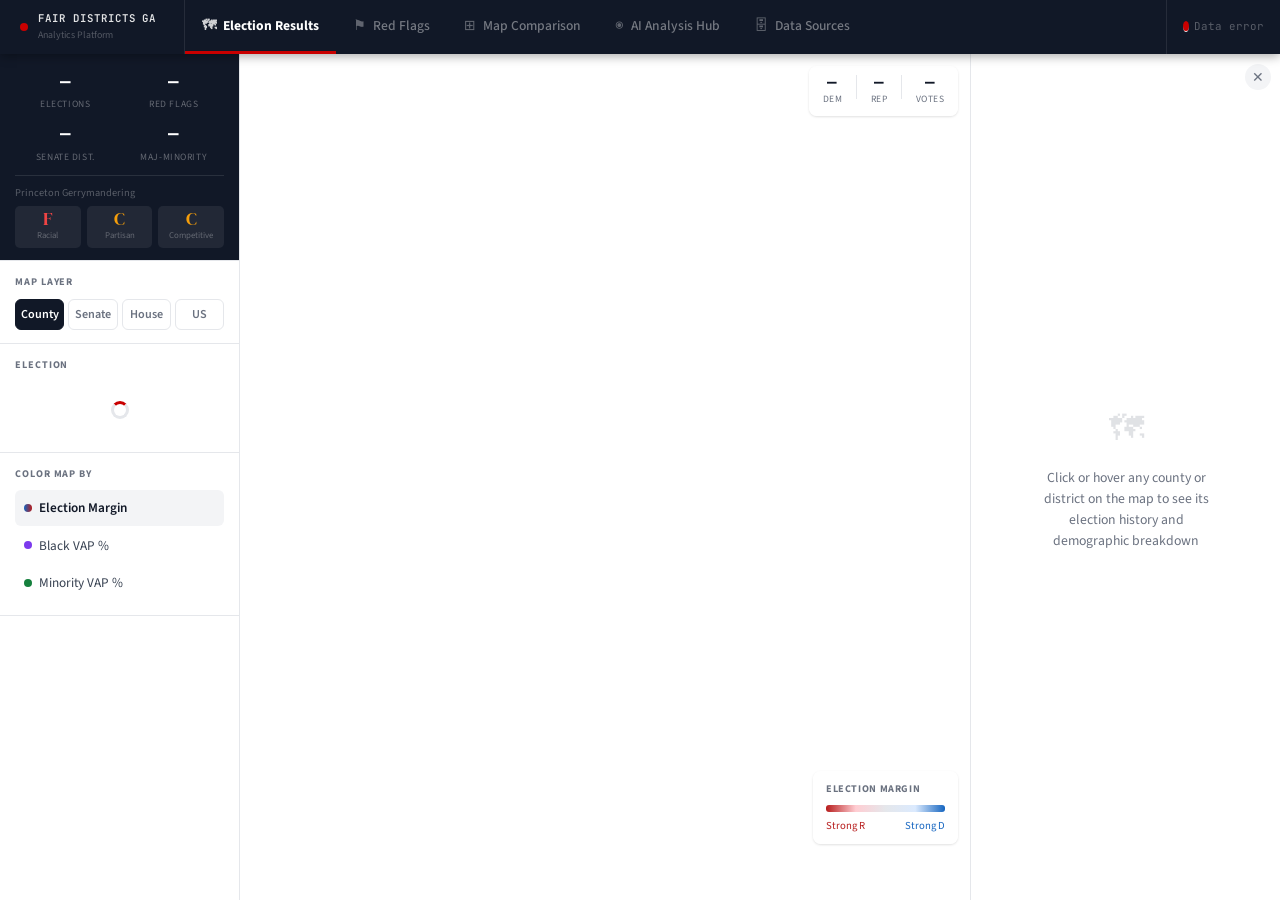
==== commit 7ffc1d13: "major changes" ====
--- a/frontend/ui_elections.html
+++ b/frontend/ui_elections.html
@@ -1,898 +1,725 @@
 <!DOCTYPE html>
 <html lang="en">
 <head>
-<meta charset="utf-8">
+<meta charset="UTF-8">
+<meta name="viewport" content="width=device-width, initial-scale=1.0">
 <title>Fair Districts GA — Analytics</title>
 <link rel="preconnect" href="https://fonts.googleapis.com">
-<link rel="stylesheet" href="https://fonts.googleapis.com/css2?family=DM+Sans:wght@300;400;500;600;700&family=DM+Mono:wght@400;500&display=swap">
-<link href="https://api.mapbox.com/mapbox-gl-js/v3.3.0/mapbox-gl.css" rel="stylesheet">
-<link rel="stylesheet" href="/css/sidebar.css">
+<link rel="preconnect" href="https://fonts.gstatic.com" crossorigin>
+<link href="https://fonts.googleapis.com/css2?family=DM+Serif+Display:ital@0;1&family=Source+Sans+3:wght@300;400;500;600;700&family=JetBrains+Mono:wght@400;600&display=swap" rel="stylesheet">
+<link href="https://api.mapbox.com/mapbox-gl-js/v2.15.0/mapbox-gl.css" rel="stylesheet">
+<script src="https://api.mapbox.com/mapbox-gl-js/v2.15.0/mapbox-gl.js"></script>
 <style>
-:root {
-  --black:#0d0d0d;--red:#c90000;--bg:#f4f2ee;--panel:#ffffff;
-  --border:#e2ddd7;--text:#1a1a1a;--muted:#777;
-  --dem:#2563eb;--rep:#dc2626;--dem-bg:#dbeafe;--rep-bg:#fee2e2;
-  --purple:#7c3aed;--orange:#c2410c;--green:#15803d;--teal:#0e7490;
-  --font:'DM Sans',system-ui,sans-serif;--mono:'DM Mono',monospace;
-}
-*{box-sizing:border-box;margin:0;padding:0;}
-body{font-family:var(--font);background:var(--bg);color:var(--text);height:100vh;overflow:hidden;}
-#shell{height:100vh;overflow:hidden;}
-#page-wrap{display:flex;flex-direction:column;flex:1;overflow:hidden;min-width:0;height:100vh;}
-.topbar{background:var(--black);display:flex;align-items:center;gap:14px;padding:0 16px;border-bottom:1px solid #1a1a1a;height:56px;flex-shrink:0;}
-.logo{width:28px;height:28px;background:var(--red);border-radius:4px;display:flex;align-items:center;justify-content:center;color:#fff;font-size:0.65rem;font-weight:800;flex-shrink:0;}
-.topbar-title{color:#fff;font-size:0.9rem;font-weight:600;flex:1;}
-.topbar-back{color:#aaa;font-size:0.72rem;text-decoration:none;display:flex;align-items:center;gap:5px;border:1px solid #333;padding:4px 10px;border-radius:4px;}
-.topbar-back:hover{color:#fff;border-color:#666;}
-.topbar-pill{background:#1a1a1a;border:1px solid #333;border-radius:4px;padding:2px 9px;font-size:0.68rem;color:#aaa;}
-.topbar-pill.live{color:#4ade80;border-color:#166534;background:#052e16;}
-.body{display:grid;grid-template-columns:285px 1fr 380px;flex:1;overflow:hidden;min-height:0;}
-.panel{background:var(--panel);display:flex;flex-direction:column;overflow:hidden;}
-.panel-left{border-right:1px solid var(--border);overflow-y:auto;}
-.panel-right{border-left:1px solid var(--border);}
-.tabs{display:flex;border-bottom:1px solid var(--border);background:var(--panel);flex-shrink:0;}
-.tab{flex:1;padding:9px 4px;text-align:center;font-size:0.65rem;font-weight:600;text-transform:uppercase;letter-spacing:0.04em;color:var(--muted);cursor:pointer;border-bottom:2px solid transparent;transition:all 0.15s;}
-.tab:hover{color:var(--text);}
-.tab.active{color:var(--black);border-bottom-color:var(--red);}
-.tab-content{display:none;flex-direction:column;overflow-y:auto;flex:1;}
-.tab-content.active{display:flex;}
-.section{padding:12px 14px;border-bottom:1px solid var(--border);}
-.section-hd{display:flex;align-items:center;justify-content:space-between;margin-bottom:10px;}
-.section-title{font-size:0.63rem;font-weight:700;text-transform:uppercase;letter-spacing:0.08em;color:var(--muted);}
-/* Map */
-.map-area{position:relative;background:#1a1a2e;overflow:hidden;}
-#map{width:100%;height:100%;}
-.counter-bar{position:absolute;top:12px;left:50%;transform:translateX(-50%);background:rgba(13,13,13,0.92);color:#fff;border-radius:8px;padding:7px 14px;display:flex;align-items:center;gap:14px;font-size:0.75rem;backdrop-filter:blur(4px);white-space:nowrap;box-shadow:0 2px 12px rgba(0,0,0,0.3);z-index:10;}
-.cnt{display:flex;align-items:center;gap:5px;}
-.cnt-n{font-family:var(--mono);font-size:1rem;font-weight:700;}
-.cnt-l{color:#999;font-size:0.68rem;}
-.cnt-div{width:1px;height:22px;background:#333;}
-.map-tooltip{position:absolute;background:rgba(13,13,13,0.93);color:#fff;padding:9px 12px;border-radius:6px;font-size:0.73rem;pointer-events:none;z-index:20;display:none;max-width:220px;line-height:1.7;}
-.map-tooltip strong{font-size:0.8rem;display:block;margin-bottom:3px;border-bottom:1px solid #333;padding-bottom:3px;}
-.choropleth-legend{position:absolute;bottom:44px;left:12px;background:rgba(255,255,255,0.95);border-radius:6px;padding:8px 10px;font-size:0.65rem;z-index:10;box-shadow:0 1px 6px rgba(0,0,0,0.15);}
-.legend-title{font-weight:700;margin-bottom:5px;color:var(--text);}
-.legend-gradient{height:10px;border-radius:3px;width:160px;margin-bottom:3px;}
-.legend-labels{display:flex;justify-content:space-between;color:var(--muted);}
-.mode-pill{position:absolute;bottom:12px;left:50%;transform:translateX(-50%);background:rgba(13,13,13,0.85);border-radius:20px;display:flex;padding:3px;gap:2px;backdrop-filter:blur(4px);z-index:10;}
-.mode-btn{padding:5px 11px;border-radius:16px;font-size:0.68rem;font-weight:600;cursor:pointer;color:#aaa;background:none;border:none;font-family:var(--font);transition:all 0.15s;}
-.mode-btn.active{background:var(--panel);color:var(--black);}
-/* Sidebar */
-.card{margin:10px;padding:11px 12px;border-radius:6px;background:var(--bg);border:1px solid var(--border);}
-.card-title{font-size:0.63rem;font-weight:700;text-transform:uppercase;letter-spacing:0.06em;color:var(--muted);margin-bottom:8px;}
-.elect-selector{display:flex;flex-direction:column;gap:4px;}
-.elect-opt{display:flex;align-items:center;gap:8px;padding:7px 10px;border-radius:5px;cursor:pointer;border:1.5px solid var(--border);background:var(--bg);font-size:0.75rem;transition:all 0.12s;}
-.elect-opt:hover{border-color:#bbb;}
-.elect-opt.active{border-color:var(--black);background:var(--black);color:#fff;}
-.margin-bar{height:6px;border-radius:3px;overflow:hidden;display:flex;margin-top:3px;}
-.margin-d{background:var(--dem);transition:width 0.5s;}
-.margin-r{background:var(--rep);transition:width 0.5s;}
-.county-row{display:flex;align-items:center;gap:6px;padding:5px 0;border-bottom:1px solid var(--border);font-size:0.73rem;}
-.county-row:last-child{border:none;}
-.county-name{width:90px;flex-shrink:0;font-weight:500;font-size:0.7rem;overflow:hidden;white-space:nowrap;text-overflow:ellipsis;}
-.county-bars{flex:1;}
-.county-pcts{display:flex;justify-content:space-between;font-family:var(--mono);font-size:0.65rem;margin-top:2px;}
-.pct-d{color:var(--dem);}
-.pct-r{color:var(--rep);}
-.winner{font-size:0.62rem;font-weight:700;padding:1px 5px;border-radius:3px;}
-.win-d{background:var(--dem-bg);color:var(--dem);}
-.win-r{background:var(--rep-bg);color:var(--rep);}
-.swing-row{display:flex;align-items:center;gap:6px;padding:4px 0;font-size:0.72rem;border-bottom:1px solid var(--border);}
-.swing-row:last-child{border:none;}
-.swing-county{width:90px;flex-shrink:0;font-size:0.7rem;font-weight:500;}
-.swing{font-family:var(--mono);font-size:0.68rem;font-weight:600;padding:2px 5px;border-radius:3px;}
-.swing-d{background:#dbeafe;color:#1e40af;}
-.swing-r{background:#fee2e2;color:#991b1b;}
-/* Map locate */
-#analytics-locate{position:absolute;top:12px;left:12px;z-index:20;display:flex;align-items:center;gap:7px;background:rgba(13,13,13,0.88);border-radius:6px;padding:7px 10px;box-shadow:0 2px 10px rgba(0,0,0,0.4);backdrop-filter:blur(4px);}
-#analytics-locate svg{color:#888;flex-shrink:0;}
-#analytics-locate-input{border:none;outline:none;font-size:0.78rem;font-family:var(--font);width:160px;background:transparent;color:#fff;}
-#analytics-locate-input::placeholder{color:#666;}
-/* Demog rows */
-.dist-row{display:flex;align-items:center;gap:6px;padding:4px 0;border-bottom:1px solid var(--border);font-size:0.72rem;}
-.dist-row:last-child{border:none;}
-.dist-num{font-family:var(--mono);font-weight:700;font-size:0.75rem;min-width:28px;text-align:right;}
-.dist-bar-bg{flex:1;height:7px;background:var(--border);border-radius:3px;overflow:hidden;}
-.dist-bar-fill{height:100%;border-radius:3px;transition:width 0.4s;}
-.dist-pct{font-family:var(--mono);font-size:0.68rem;min-width:36px;text-align:right;}
-.alert-badge{font-size:0.6rem;font-weight:700;padding:1px 5px;border-radius:3px;background:#fef3c7;color:#92400e;margin-left:4px;}
-.stat-grid{display:grid;grid-template-columns:1fr 1fr;gap:8px;margin-bottom:0;}
-.stat-box{background:var(--panel);border:1px solid var(--border);border-radius:5px;padding:8px 10px;}
-.stat-val{font-family:var(--mono);font-size:1.1rem;font-weight:700;margin-bottom:2px;}
-.stat-lbl{font-size:0.62rem;color:var(--muted);}
-.chamber-toggle{display:flex;gap:4px;margin-bottom:10px;}
-.ch-btn{flex:1;padding:5px 0;border-radius:4px;font-size:0.7rem;font-weight:600;cursor:pointer;border:1.5px solid var(--border);background:var(--bg);font-family:var(--font);color:var(--muted);transition:all 0.12s;}
-.ch-btn.active{background:var(--black);color:#fff;border-color:var(--black);}
-.loading{display:flex;align-items:center;justify-content:center;padding:30px;color:var(--muted);font-size:0.8rem;gap:8px;}
-.spinner{width:16px;height:16px;border:2px solid var(--border);border-top-color:var(--red);border-radius:50%;animation:spin 0.6s linear infinite;}
-@keyframes spin{to{transform:rotate(360deg)}}
-.statewide-card{margin:10px;padding:14px;border-radius:6px;background:var(--black);color:#fff;}
-.statewide-title{font-size:0.65rem;font-weight:700;text-transform:uppercase;letter-spacing:0.08em;color:#888;margin-bottom:10px;}
-.statewide-margins{display:flex;justify-content:space-between;font-size:0.9rem;font-weight:700;margin-bottom:6px;}
-.statewide-note{font-size:0.7rem;color:#888;text-align:center;margin-top:5px;}
-.statewide-counties{display:flex;justify-content:space-between;font-size:0.68rem;color:#aaa;margin-top:4px;}
-.elect-table{width:100%;border-collapse:collapse;font-size:0.72rem;}
-.elect-table th{text-align:left;padding:4px 5px;font-size:0.6rem;font-weight:700;text-transform:uppercase;letter-spacing:0.05em;color:var(--muted);border-bottom:1px solid var(--border);}
-.elect-table td{padding:5px;border-bottom:1px solid var(--border);}
-.elect-table tr:last-child td{border:none;}
-.elect-table tr:hover td{background:#f9f8f5;}
-.export-btn{display:flex;align-items:center;justify-content:center;gap:6px;margin:10px;padding:8px;background:var(--black);color:#fff;border:none;border-radius:6px;cursor:pointer;font-family:var(--font);font-size:0.78rem;font-weight:600;}
-.export-btn:hover{background:#333;}
-.tag{font-size:0.6rem;font-weight:700;padding:1px 5px;border-radius:3px;background:#f3f4f6;color:#555;}
-.sparkline-wrap{display:flex;align-items:flex-end;gap:6px;height:60px;padding:4px;}
-.spark-bar-group{display:flex;flex-direction:column;align-items:center;flex:1;}
-.spark-bar{width:100%;border-radius:3px 3px 0 0;min-height:3px;}
-.spark-label{font-size:0.58rem;color:var(--muted);margin-top:3px;text-align:center;}
-.spark-val{font-size:0.6rem;font-weight:700;margin-top:1px;}
-::-webkit-scrollbar{width:4px;}
-::-webkit-scrollbar-thumb{background:#ccc;border-radius:2px;}
-/* ── District filter bar ────────────────────────────────────── */
-.filter-bar{display:flex;gap:5px;align-items:center;margin-bottom:7px;}
-.filter-input{min-width:0;flex:1;border:1px solid var(--border);border-radius:4px;padding:5px 7px;font-size:0.72rem;font-family:var(--font);background:var(--panel);color:var(--text);}
-.filter-input:focus{outline:none;border-color:#999;}
-.filter-reset-btn{background:none;border:1px solid var(--border);border-radius:4px;padding:4px 8px;cursor:pointer;font-size:0.7rem;color:var(--muted);flex-shrink:0;}
-.filter-reset-btn:hover{border-color:#999;color:var(--text);}
-.filter-chips{display:flex;gap:4px;flex-wrap:wrap;margin-bottom:4px;}
-.filter-chip{font-size:0.62rem;font-weight:600;padding:3px 8px;border-radius:10px;border:1px solid var(--border);cursor:pointer;color:var(--muted);background:var(--bg);}
-.filter-chip.active{background:var(--black);color:#fff;border-color:var(--black);}
-.dist-row{cursor:pointer;}
-.dist-row:hover{background:#f9f8f5;}
-.pp-badge{font-size:0.59rem;font-weight:700;padding:1px 4px;border-radius:3px;margin-left:3px;}
-.fdga-popup .mapboxgl-popup-content{background:transparent;padding:0;box-shadow:0 4px 20px rgba(0,0,0,0.5);border-radius:6px;}
-.fdga-popup .mapboxgl-popup-tip{border-top-color:#1a1a2e;border-bottom-color:#1a1a2e;}
-.fdga-popup .mapboxgl-popup-close-button{color:#aaa;font-size:1rem;padding:4px 8px;top:2px;right:2px;}
-.fdga-popup .mapboxgl-popup-close-button:hover{color:#fff;background:transparent;}
+/* ═══ RESET & ROOT ══════════════════════════════════════════════════ */
+*,*::before,*::after{box-sizing:border-box;margin:0;padding:0}
+html,body{height:100%;overflow:hidden}
+:root{
+  --red:#C90000;--red-lt:#FFF0F0;--red-dk:#8B0000;
+  --dem:#1565C0;--dem-lt:#DBEAFE;--dem-dk:#0D47A1;
+  --rep:#B71C1C;--rep-lt:#FEE2E2;
+  --ink:#111827;--ink2:#374151;--ink3:#6B7280;--ink4:#9CA3AF;
+  --border:#E5E7EB;--sfc:#FFFFFF;--bg:#F8F9FA;--bg2:#F3F4F6;
+  --warn:#D97706;--warn-lt:#FEF3C7;
+  --pack:#7C3AED;--pack-lt:#EDE9FE;
+  --ok:#16a34a;
+  --font:'Source Sans 3',system-ui,sans-serif;
+  --hd:'DM Serif Display',Georgia,serif;
+  --mono:'JetBrains Mono',monospace;
+  --hdr:54px;--sb:240px;--panel:310px;
+  --r:10px;--r-sm:6px;
+  --sh:0 1px 3px rgba(0,0,0,.08),0 1px 2px rgba(0,0,0,.05);
+  --sh-md:0 4px 16px rgba(0,0,0,.1);
+}
+body{font-family:var(--font);color:var(--ink);font-size:15px;line-height:1.6}
+
+/* ═══ APP SHELL ═════════════════════════════════════════════════════ */
+.app{display:flex;flex-direction:column;height:100vh;overflow:hidden}
+
+/* ═══ HEADER ════════════════════════════════════════════════════════ */
+.hdr{
+  height:var(--hdr);flex:0 0 var(--hdr);
+  background:var(--ink);display:flex;align-items:stretch;
+  z-index:100;box-shadow:0 2px 10px rgba(0,0,0,.35)
+}
+.brand{
+  display:flex;align-items:center;gap:10px;padding:0 20px;
+  border-right:1px solid rgba(255,255,255,.09);flex-shrink:0;min-width:185px
+}
+.brand-dot{width:8px;height:8px;background:var(--red);border-radius:50%}
+.brand-name{font-family:var(--mono);font-size:.67rem;font-weight:600;letter-spacing:.09em;text-transform:uppercase;color:rgba(255,255,255,.88);display:block}
+.brand-sub{font-size:.62rem;color:rgba(255,255,255,.28);display:block;margin-top:1px}
+.tabs{display:flex;align-items:stretch;flex:1;overflow-x:auto}
+.tabs::-webkit-scrollbar{display:none}
+.tb{
+  display:flex;align-items:center;gap:7px;padding:0 17px;
+  border:none;background:transparent;color:rgba(255,255,255,.42);
+  font-size:.85rem;font-family:var(--font);font-weight:500;
+  cursor:pointer;white-space:nowrap;border-bottom:3px solid transparent;
+  transition:all .15s
+}
+.tb:hover{color:rgba(255,255,255,.78);background:rgba(255,255,255,.05)}
+.tb.active{color:#fff;font-weight:700;border-bottom-color:var(--red)}
+.tb-i{font-size:.9rem;opacity:.8}
+.hdr-r{display:flex;align-items:center;padding:0 16px;border-left:1px solid rgba(255,255,255,.09);flex-shrink:0}
+.dstat{display:flex;align-items:center;gap:5px;font-size:.68rem;font-family:var(--mono);color:rgba(255,255,255,.3)}
+.ddot{width:6px;height:6px;border-radius:50%;background:#22c55e;flex-shrink:0}
+.ddot.ld{background:#f59e0b;animation:blink 1.2s ease-in-out infinite}
+.ddot.er{background:var(--red)}
+@keyframes blink{0%,100%{opacity:1}50%{opacity:.25}}
+
+/* ═══ TAB AREA — critical height chain ═════════════════════════════ */
+.tab-area{
+  flex:1 1 0;
+  min-height:0;      /* MUST have this to shrink below content height */
+  position:relative;
+  overflow:hidden
+}
+/* Every tab fills the tab-area absolutely */
+.tab{
+  position:absolute;top:0;left:0;right:0;bottom:0;
+  display:none;overflow:hidden
+}
+.tab.active{display:flex}
+
+/* ═══ MAP TAB LAYOUT: [sidebar] [map fills rest] [info panel] ═══════ */
+.sb{
+  width:var(--sb);flex:0 0 var(--sb);
+  background:var(--sfc);border-right:1px solid var(--border);
+  display:flex;flex-direction:column;overflow-y:auto;z-index:10
+}
+.sb::-webkit-scrollbar{width:4px}
+.sb::-webkit-scrollbar-thumb{background:var(--bg2);border-radius:2px}
+
+/* Map wrapper: MUST flex:1 min-width:0 and children absolute */
+.mwrap{flex:1 1 0;min-width:0;position:relative;overflow:hidden}
+.mwrap .mbx{position:absolute;top:0;left:0;right:0;bottom:0}
+
+/* Right info panel */
+.rpanel{
+  width:var(--panel);flex:0 0 var(--panel);
+  background:var(--sfc);border-left:1px solid var(--border);
+  display:flex;flex-direction:column;overflow:hidden;
+  transition:width .2s ease,flex-basis .2s ease;
+  z-index:10
+}
+.rpanel.closed{width:0;flex-basis:0;border-left:none}
+.rpanel-inner{
+  width:var(--panel);flex-shrink:0;
+  height:100%;display:flex;flex-direction:column;overflow-y:auto
+}
+.rpanel-inner::-webkit-scrollbar{width:4px}
+.rpanel-inner::-webkit-scrollbar-thumb{background:var(--bg2);border-radius:2px}
+
+/* Panel placeholder */
+.rph{
+  flex:1;display:flex;flex-direction:column;
+  align-items:center;justify-content:center;
+  text-align:center;padding:24px 18px;gap:10px;color:var(--ink3)
+}
+.rph-ico{font-size:2.2rem;opacity:.2}
+.rph-txt{font-size:.86rem;line-height:1.55;max-width:175px}
+
+/* ═══ SIDEBAR ELEMENTS ══════════════════════════════════════════════ */
+.sb-sect{padding:13px 15px;border-bottom:1px solid var(--border)}
+.sb-lbl{font-size:.64rem;font-weight:700;text-transform:uppercase;letter-spacing:.09em;color:var(--ink3);margin-bottom:8px}
+.ch-row{display:flex;gap:4px;margin-bottom:0}
+.chb{
+  flex:1;padding:6px 0;font-size:.76rem;font-family:var(--font);font-weight:600;
+  border:1px solid var(--border);background:var(--sfc);border-radius:var(--r-sm);
+  cursor:pointer;color:var(--ink3);transition:all .12s
+}
+.chb.on{background:var(--ink);color:#fff;border-color:var(--ink)}
+.chb:hover:not(.on){background:var(--bg)}
+.sel-list{display:flex;flex-direction:column;gap:2px}
+.sel-row{
+  display:flex;align-items:center;gap:7px;padding:8px 9px;
+  border-radius:var(--r-sm);cursor:pointer;transition:background .1s
+}
+.sel-row:hover{background:var(--bg)}
+.sel-row.on{background:var(--ink);color:#fff}
+.sel-row.on .sr-yr{color:rgba(255,255,255,.5)}
+.sr-yr{font-family:var(--mono);font-size:.72rem;font-weight:600;color:var(--ink3);min-width:32px}
+.sr-lbl{flex:1;font-size:.82rem}
+.sr-badge{font-size:.63rem;font-family:var(--mono);font-weight:700;padding:2px 6px;border-radius:3px;color:#fff;flex-shrink:0}
+.meas-row{
+  display:flex;align-items:center;gap:7px;padding:7px 9px;
+  border-radius:var(--r-sm);cursor:pointer;font-size:.83rem;
+  color:var(--ink2);transition:background .1s;margin-bottom:2px
+}
+.meas-row:hover{background:var(--bg)}
+.meas-row.on{background:var(--bg2);font-weight:600;color:var(--ink)}
+.mdot{width:8px;height:8px;border-radius:50%;flex-shrink:0}
+
+/* ═══ MAP OVERLAYS ══════════════════════════════════════════════════ */
+.mtt{
+  position:absolute;pointer-events:none;
+  background:rgba(17,24,39,.93);color:#fff;
+  padding:9px 13px;border-radius:8px;
+  font-size:.82rem;line-height:1.5;z-index:30;
+  display:none;max-width:215px;font-family:var(--font)
+}
+.mpill{
+  position:absolute;bottom:14px;left:50%;transform:translateX(-50%);
+  z-index:20;background:rgba(17,24,39,.88);border-radius:22px;
+  padding:3px;display:flex;gap:2px
+}
+.mpb{
+  padding:6px 13px;border-radius:18px;border:none;
+  background:transparent;color:rgba(255,255,255,.48);
+  font-size:.77rem;font-family:var(--font);font-weight:500;
+  cursor:pointer;transition:all .12s;white-space:nowrap
+}
+.mpb.on{background:#fff;color:var(--ink);font-weight:700}
+.mctr{
+  position:absolute;top:12px;right:12px;z-index:20;
+  background:rgba(255,255,255,.96);border-radius:8px;
+  box-shadow:var(--sh);padding:9px 14px;display:flex;gap:14px
+}
+.mci{display:flex;flex-direction:column;align-items:center;gap:1px}
+.mci-v{font-family:var(--mono);font-size:1rem;font-weight:700;line-height:1;color:var(--ink)}
+.mci-l{font-size:.6rem;color:var(--ink3);text-transform:uppercase;letter-spacing:.04em}
+.mci-d{width:1px;height:24px;background:var(--border)}
+.mleg{
+  position:absolute;bottom:56px;right:12px;z-index:20;
+  background:rgba(255,255,255,.96);border-radius:8px;
+  box-shadow:var(--sh);padding:10px 13px;min-width:145px
+}
+.mleg-t{font-size:.64rem;font-weight:700;text-transform:uppercase;letter-spacing:.06em;color:var(--ink3);margin-bottom:7px}
+.mleg-g{height:7px;border-radius:3px;margin-bottom:5px}
+.mleg-e{display:flex;justify-content:space-between;font-size:.67rem;color:var(--ink3)}
+.mleg-rows{display:flex;flex-direction:column;gap:5px;margin-top:6px}
+.mleg-row{display:flex;align-items:center;gap:7px;font-size:.76rem;color:var(--ink2)}
+.mleg-sw{width:10px;height:10px;border-radius:2px;flex-shrink:0}
+
+/* ═══ INFO PANEL CONTENT ════════════════════════════════════════════ */
+.ip-hd{padding:15px 17px 12px;border-bottom:1px solid var(--border);flex-shrink:0}
+.ip-tag{font-family:var(--mono);font-size:.63rem;font-weight:600;text-transform:uppercase;letter-spacing:.08em;color:var(--red);margin-bottom:3px}
+.ip-name{font-family:var(--hd);font-size:1.2rem;color:var(--ink);line-height:1.2}
+.ip-pop{font-size:.78rem;color:var(--ink3);margin-top:2px}
+.ip-close{position:absolute;top:10px;right:10px;width:26px;height:26px;border:none;background:var(--bg2);border-radius:50%;cursor:pointer;color:var(--ink3);font-size:.9rem;display:flex;align-items:center;justify-content:center}
+.ip-close:hover{background:var(--border);color:var(--ink)}
+.ip-sect{padding:13px 17px;border-bottom:1px solid var(--border)}
+.ip-sect-t{font-size:.64rem;font-weight:700;text-transform:uppercase;letter-spacing:.07em;color:var(--ink3);margin-bottom:9px}
+/* Demographic bars */
+.dbar{display:flex;align-items:center;gap:8px;margin-bottom:7px}
+.dbar-l{font-size:.78rem;color:var(--ink2);min-width:80px}
+.dbar-tr{flex:1;height:6px;background:var(--bg2);border-radius:3px;overflow:hidden}
+.dbar-fi{height:100%;border-radius:3px;transition:width .3s}
+.dbar-v{font-family:var(--mono);font-size:.76rem;font-weight:600;min-width:34px;text-align:right;color:var(--ink2)}
+/* Election rows */
+.er{display:flex;align-items:center;gap:6px;padding:5px 0;border-bottom:1px solid var(--border)}
+.er:last-child{border-bottom:none}
+.er-yr{font-family:var(--mono);font-size:.7rem;font-weight:600;color:var(--ink3);min-width:32px}
+.er-lbl{flex:1;font-size:.75rem;color:var(--ink2)}
+.er-res{font-family:var(--mono);font-size:.8rem;font-weight:700;min-width:46px;text-align:right}
+.swing{font-size:.66rem;font-family:var(--mono);padding:1px 5px;border-radius:3px;flex-shrink:0;min-width:38px;text-align:center}
+
+/* ═══ COMPARE TAB ════════════════════════════════════════════════════ */
+#tab-compare{flex-direction:column}
+.cmp-bar{
+  height:48px;flex:0 0 48px;
+  background:var(--sfc);border-bottom:1px solid var(--border);
+  display:flex;align-items:center;gap:11px;padding:0 17px;overflow-x:auto
+}
+.cg{display:flex;align-items:center;gap:7px}
+.cl{font-size:.68rem;font-weight:700;color:var(--ink3);text-transform:uppercase;letter-spacing:.04em;white-space:nowrap}
+.csel{font-size:.84rem;font-family:var(--font);border:1px solid var(--border);border-radius:var(--r-sm);padding:6px 9px;background:var(--sfc);color:var(--ink);min-width:160px;cursor:pointer}
+.vs{font-size:.8rem;font-weight:700;color:var(--ink3);padding:0 2px}
+/* Two maps side by side */
+.cmp-maps{display:flex;flex:1 1 0;min-height:0}
+.cmp-side{flex:1;display:flex;flex-direction:column;min-width:0}
+.cmp-side:first-child{border-right:1px solid var(--border)}
+.cmp-lbl{height:28px;flex:0 0 28px;background:var(--bg2);border-bottom:1px solid var(--border);display:flex;align-items:center;padding:0 13px;font-size:.75rem;font-weight:700;color:var(--ink2)}
+/* CRITICAL: inner map wrap must also have proper sizing */
+.cmp-mw{flex:1 1 0;min-height:0;position:relative}
+.cmp-mw .mbx{position:absolute;top:0;left:0;right:0;bottom:0}
+/* Detail panel below maps */
+.cmp-det{
+  flex:0 0 220px;height:220px;
+  background:var(--sfc);border-top:1px solid var(--border);
+  overflow-y:auto
+}
+.cmp-det::-webkit-scrollbar{width:4px}
+.cmp-det::-webkit-scrollbar-thumb{background:var(--border)}
+.cmp-ph{display:flex;align-items:center;justify-content:center;height:100%;font-size:.86rem;color:var(--ink3)}
+.ctbl{width:100%;border-collapse:collapse;font-size:.84rem}
+.ctbl th{text-align:left;padding:7px 13px;font-size:.66rem;font-weight:700;text-transform:uppercase;letter-spacing:.04em;color:var(--ink3);border-bottom:2px solid var(--border);background:var(--bg);position:sticky;top:0}
+.ctbl th:not(:first-child){text-align:right}
+.ctbl td{padding:8px 13px;border-bottom:1px solid var(--border);font-family:var(--mono);font-size:.82rem;text-align:right;color:var(--ink2)}
+.ctbl td:first-child{text-align:left;font-family:var(--font);font-weight:500;color:var(--ink)}
+.ctbl tr:hover td{background:var(--bg)}
+.cup{color:var(--dem);font-weight:700}.cdn{color:var(--rep);font-weight:700}.cflag{color:var(--red)}
+
+/* ═══ AI HUB ════════════════════════════════════════════════════════ */
+#tab-ai{overflow:hidden}
+.ai-layout{display:flex;height:100%;width:100%}
+/* Left: questions + saved */
+.ai-left{
+  width:260px;flex:0 0 260px;
+  background:var(--ink);display:flex;flex-direction:column;overflow:hidden
+}
+.ai-left-tabs{display:flex;border-bottom:1px solid rgba(255,255,255,.08)}
+.alt-btn{flex:1;padding:11px 0;border:none;background:transparent;color:rgba(255,255,255,.4);font-size:.78rem;font-family:var(--font);font-weight:600;cursor:pointer;transition:all .12s;text-transform:uppercase;letter-spacing:.04em}
+.alt-btn.on{color:#fff;background:rgba(255,255,255,.07);border-bottom:2px solid var(--red)}
+.ai-left-panel{flex:1;overflow-y:auto;display:none}
+.ai-left-panel.on{display:block}
+.ai-left-panel::-webkit-scrollbar{width:3px}
+.ai-left-panel::-webkit-scrollbar-thumb{background:rgba(255,255,255,.1)}
+.aiq{padding:10px 15px;cursor:pointer;font-size:.82rem;color:rgba(255,255,255,.52);line-height:1.4;transition:all .1s;border-left:3px solid transparent}
+.aiq:hover{background:rgba(255,255,255,.06);color:rgba(255,255,255,.88);border-left-color:var(--red)}
+.saved-item{padding:11px 15px;cursor:pointer;border-bottom:1px solid rgba(255,255,255,.06);transition:background .1s}
+.saved-item:hover{background:rgba(255,255,255,.05)}
+.saved-title{font-size:.8rem;color:rgba(255,255,255,.7);line-height:1.3}
+.saved-meta{font-size:.68rem;color:rgba(255,255,255,.28);margin-top:3px;font-family:var(--mono)}
+/* Main AI area */
+.ai-main{flex:1;min-width:0;display:flex;flex-direction:column}
+/* Inner tab bar */
+.ai-tabbar{
+  flex:0 0 auto;background:var(--bg2);border-bottom:1px solid var(--border);
+  display:flex;gap:0
+}
+.ai-tab-btn{
+  padding:11px 20px;border:none;background:transparent;
+  color:var(--ink3);font-size:.85rem;font-family:var(--font);font-weight:600;
+  cursor:pointer;border-bottom:3px solid transparent;transition:all .12s
+}
+.ai-tab-btn.on{color:var(--red);border-bottom-color:var(--red);background:var(--sfc)}
+.ai-tab-btn:hover:not(.on){color:var(--ink2);background:var(--bg)}
+/* AI Panels */
+.ai-panel{flex:1;min-height:0;display:none;flex-direction:column}
+.ai-panel.on{display:flex}
+/* Chat */
+.ai-msgs{flex:1;overflow-y:auto;padding:18px 22px;display:flex;flex-direction:column;gap:12px}
+.ai-msgs::-webkit-scrollbar{width:5px}
+.ai-msgs::-webkit-scrollbar-thumb{background:var(--border);border-radius:3px}
+.ai-msg{max-width:80%;display:flex;flex-direction:column;gap:3px}
+.ai-msg.u{align-self:flex-end;align-items:flex-end}
+.ai-msg.b{align-self:flex-start;align-items:flex-start}
+.ai-bub{padding:11px 14px;border-radius:12px;font-size:.87rem;line-height:1.6}
+.ai-msg.u .ai-bub{background:var(--ink);color:#fff;border-bottom-right-radius:3px}
+.ai-msg.b .ai-bub{background:var(--sfc);color:var(--ink);border:1px solid var(--border);border-bottom-left-radius:3px;box-shadow:var(--sh)}
+.ai-msg.b .ai-bub.th{color:var(--ink3);font-style:italic}
+.ai-meta{font-size:.68rem;color:var(--ink3)}
+.ai-inp-row{flex:0 0 auto;padding:11px 17px;background:var(--sfc);border-top:1px solid var(--border);display:flex;gap:8px;align-items:flex-end}
+.ai-ta{flex:1;min-height:38px;max-height:100px;padding:8px 12px;border:1px solid var(--border);border-radius:var(--r);font-size:.87rem;font-family:var(--font);color:var(--ink);background:var(--bg);resize:none;outline:none;line-height:1.5;transition:border-color .12s}
+.ai-ta:focus{border-color:var(--red)}
+.ai-send{height:38px;padding:0 16px;border-radius:var(--r);border:none;background:var(--red);color:#fff;font-size:.85rem;font-family:var(--font);font-weight:700;cursor:pointer;flex-shrink:0;transition:background .12s}
+.ai-send:hover{background:var(--red-dk)}
+.ai-send:disabled{background:var(--ink4);cursor:not-allowed}
+/* Generate panel */
+.ai-gen-panel{padding:22px 24px;overflow-y:auto}
+.ai-gen-panel::-webkit-scrollbar{width:5px}
+.ai-gen-panel::-webkit-scrollbar-thumb{background:var(--border);border-radius:3px}
+.gen-section{margin-bottom:22px}
+.gen-title{font-size:.9rem;font-weight:700;color:var(--ink);margin-bottom:12px}
+.gen-btns{display:flex;flex-wrap:wrap;gap:9px}
+.gen-btn{
+  padding:10px 16px;border-radius:var(--r-sm);border:1px solid var(--border);
+  background:var(--sfc);color:var(--ink2);font-size:.84rem;font-family:var(--font);
+  font-weight:600;cursor:pointer;transition:all .12s;text-align:left
+}
+.gen-btn:hover{border-color:var(--red);color:var(--red);background:var(--red-lt)}
+.gen-btn.running{border-color:var(--ink4);color:var(--ink4);cursor:not-allowed}
+.gen-output{
+  background:var(--sfc);border:1px solid var(--border);border-radius:var(--r);
+  padding:18px;font-size:.88rem;line-height:1.7;color:var(--ink2);
+  white-space:pre-wrap;min-height:80px
+}
+.gen-output.loading{color:var(--ink3);font-style:italic}
+/* Saved panel */
+.ai-saved-panel{padding:16px 18px;overflow-y:auto}
+.ai-saved-panel::-webkit-scrollbar{width:5px}
+.ai-saved-panel::-webkit-scrollbar-thumb{background:var(--border);border-radius:3px}
+.saved-card{background:var(--sfc);border:1px solid var(--border);border-radius:var(--r);padding:14px 16px;margin-bottom:12px;cursor:pointer;transition:box-shadow .12s}
+.saved-card:hover{box-shadow:var(--sh-md)}
+.saved-card-title{font-size:.9rem;font-weight:700;color:var(--ink);margin-bottom:3px}
+.saved-card-meta{font-size:.73rem;color:var(--ink3);margin-bottom:8px;font-family:var(--mono)}
+.saved-card-preview{font-size:.83rem;color:var(--ink2);line-height:1.55;display:-webkit-box;-webkit-line-clamp:3;-webkit-box-orient:vertical;overflow:hidden}
+.saved-empty{text-align:center;padding:36px 20px;color:var(--ink3);font-size:.88rem}
+
+/* ═══ DATA TAB ══════════════════════════════════════════════════════ */
+#tab-data{flex-direction:column;overflow-y:auto;padding:24px 28px 40px}
+#tab-data::-webkit-scrollbar{width:6px}
+#tab-data::-webkit-scrollbar-thumb{background:var(--border);border-radius:3px}
+.tblhdr{display:grid;grid-template-columns:1fr 100px 140px 210px 54px;gap:0;background:var(--bg);padding:9px 18px;border-bottom:2px solid var(--border)}
+.tblhdr-c{font-size:.64rem;font-weight:700;text-transform:uppercase;letter-spacing:.04em;color:var(--ink3)}
+.tblhdr-c.r{text-align:center}
+.src-row{display:grid;grid-template-columns:1fr 100px 140px 210px 54px;gap:0;align-items:center;padding:11px 18px;border-bottom:1px solid var(--border);transition:background .1s}
+.src-row:last-child{border-bottom:none}
+.src-row:hover{background:var(--bg)}
+.src-name{font-size:.86rem;font-weight:600;color:var(--ink)}
+.src-desc{font-size:.74rem;color:var(--ink3);margin-top:2px}
+.src-ver{font-family:var(--mono);font-size:.74rem;font-weight:600;padding:3px 9px;background:var(--bg);border:1px solid var(--border);border-radius:18px;color:var(--ink2);text-align:center;white-space:nowrap}
+.src-dt{font-size:.74rem;color:var(--ink3)}
+.src-path{font-family:var(--mono);font-size:.66rem;color:var(--ink3);word-break:break-all}
+.sdot{width:8px;height:8px;border-radius:50%;margin:auto}
+.sdot.ok{background:var(--ok)}.sdot.wn{background:var(--warn)}.sdot.er{background:var(--red)}
+
+/* ═══ UTILITIES ═════════════════════════════════════════════════════ */
+.spin{width:18px;height:18px;border:3px solid var(--border);border-top-color:var(--red);border-radius:50%;animation:spn .8s linear infinite}
+@keyframes spn{to{transform:rotate(360deg)}}
+.ld{display:flex;justify-content:center;padding:20px}
+.empty{text-align:center;padding:20px;color:var(--ink3);font-size:.86rem;line-height:1.5}
+.exp-btn{display:inline-flex;align-items:center;gap:5px;padding:5px 12px;border-radius:var(--r-sm);border:1px solid var(--border);background:var(--sfc);color:var(--ink2);font-size:.75rem;font-family:var(--font);font-weight:600;cursor:pointer;transition:all .12s;white-space:nowrap}
+.exp-btn:hover{border-color:var(--ink);color:var(--ink)}
+@media(max-width:1100px){.g4{grid-template-columns:repeat(2,1fr)}}
 </style>
 </head>
 <body>
-
-<div id="shell">
-<div id="page-wrap">
-
-<div class="topbar">
-  <span class="topbar-title">Fair Districts GA &#8212; Analytics</span>
-  <span class="topbar-pill live" id="data-badge">&#9679; Loading&#8230;</span>
-  <span class="topbar-pill" id="mode-badge">Elections mode</span>
-</div>
-
-<div class="body">
-  <!-- LEFT -->
-  <div class="panel panel-left">
-    <div class="section">
-      <div class="section-hd"><span class="section-title">Select Election</span></div>
-      <div class="elect-selector" id="election-list"><div class="loading"><div class="spinner"></div></div></div>
-    </div>
-    <div class="section">
-      <div class="section-hd"><span class="section-title">Swing Pair</span></div>
-      <div class="elect-selector" id="swing-list"><div class="loading"><div class="spinner"></div></div></div>
-    </div>
-    <div class="section">
-      <div class="section-hd"><span class="section-title">Demographics View</span></div>
-      <div class="chamber-toggle">
-        <button class="ch-btn active" id="ch-senate"   onclick="selectChamber('senate')">Senate</button>
-        <button class="ch-btn"        id="ch-house"    onclick="selectChamber('house')">House</button>
-        <button class="ch-btn"        id="ch-congress" onclick="selectChamber('congress')">Congress</button>
-      </div>
-      <div class="elect-selector" id="demog-measure-list">
-        <div class="elect-opt active" id="dm-pct_bvp"   onclick="selectDemogMeasure('pct_bvp','Black VAP %','#7c3aed')">Black VAP %</div>
-        <div class="elect-opt"        id="dm-pct_hvp"   onclick="selectDemogMeasure('pct_hvp','Hispanic VAP %','#c2410c')">Hispanic VAP %</div>
-        <div class="elect-opt"        id="dm-pct_avp"   onclick="selectDemogMeasure('pct_avp','Asian VAP %','#0e7490')">Asian VAP %</div>
-        <div class="elect-opt"        id="dm-pct_bp_"   onclick="selectDemogMeasure('pct_bp_','Minority VAP %','#15803d')">Minority VAP %</div>
-        <div class="elect-opt"        id="dm-partisan"  onclick="selectDemogMeasure('partisan','Partisan Lean % Dem','#2563eb')">Partisan Lean</div>
-      </div>
-    </div>
-    <div class="section" style="background:#fffcf0">
-      <div class="section-hd"><span class="section-title" style="color:#92400e">Add Elections</span></div>
-      <div style="font-size:0.72rem;color:#78350f;line-height:1.7">
-        Drop CSV/Excel in <code style="background:#fef3c7;padding:1px 4px;border-radius:3px">data/raw/elections/</code><br>
-        then run:<br><code style="background:#fef3c7;padding:1px 4px;border-radius:3px;font-size:0.68rem">python scripts/fetch_election_data.py</code>
-      </div>
+<div class="app">
+
+<!-- ════ HEADER ══════════════════════════════════════════════════════ -->
+<header class="hdr">
+  <div class="brand">
+    <div class="brand-dot"></div>
+    <div>
+      <span class="brand-name">Fair Districts GA</span>
+      <span class="brand-sub">Analytics Platform</span>
     </div>
   </div>
-
-  <!-- CENTER -->
-  <div class="map-area">
-    <!-- Locate widget -->
-    <div id="analytics-locate">
-      <svg width="14" height="14" viewBox="0 0 24 24" fill="none" stroke="currentColor" stroke-width="2.5">
-        <circle cx="11" cy="11" r="8"/><line x1="21" y1="21" x2="16.65" y2="16.65"/>
-      </svg>
-      <input id="analytics-locate-input" type="text" placeholder="County or district #…" autocomplete="off">
-    </div>
-    <div class="counter-bar">
-      <div class="cnt"><span class="cnt-n" id="cnt-dem">&#8212;</span><span class="cnt-l">Dem co.</span></div>
-      <div class="cnt-div"></div>
-      <div class="cnt"><span class="cnt-n" id="cnt-rep">&#8212;</span><span class="cnt-l">Rep co.</span></div>
-      <div class="cnt-div"></div>
-      <div class="cnt"><span class="cnt-n" id="cnt-total">&#8212;</span><span class="cnt-l">total votes</span></div>
-      <div class="cnt-div"></div>
-      <div class="cnt"><span class="cnt-n" id="cnt-label" style="font-size:0.72rem">&#8212;</span></div>
-    </div>
-    <div id="map"></div>
-    <div class="map-tooltip" id="map-tooltip"></div>
-    <div class="choropleth-legend">
-      <div class="legend-title" id="legend-title">Election Margin</div>
-      <div class="legend-gradient" id="legend-gradient" style="background:linear-gradient(to right,#b91c1c,#fca5a5,#e5e7eb,#93c5fd,#1d4ed8)"></div>
-      <div class="legend-labels" id="legend-labels">
-        <span style="color:var(--rep)">Strong R</span><span>Toss-up</span><span style="color:var(--dem)">Strong D</span>
-      </div>
-    </div>
-    <div class="mode-pill">
-      <button class="mode-btn active" id="mode-elections"    onclick="setMode('elections')">Elections</button>
-      <button class="mode-btn"        id="mode-swings"       onclick="setMode('swings')">Swings</button>
-      <button class="mode-btn"        id="mode-demographics" onclick="setMode('demographics')">Demographics</button>
-    </div>
+  <nav class="tabs">
+    <button class="tb active" onclick="sw('elections',this)"> <span class="tb-i">🗺</span>Election Results</button>
+    <button class="tb"        onclick="sw('redflags',this)">  <span class="tb-i">⚑</span>Red Flags</button>
+    <button class="tb"        onclick="sw('compare',this)">   <span class="tb-i">⊞</span>Map Comparison</button>
+    <button class="tb"        onclick="sw('ai',this)">        <span class="tb-i">◉</span>AI Analysis Hub</button>
+    <button class="tb"        onclick="sw('data',this)">      <span class="tb-i">🗄</span>Data Sources</button>
+  </nav>
+  <div class="hdr-r">
+    <div class="dstat"><div class="ddot ld" id="ddot"></div><span id="dtxt">Loading…</span></div>
   </div>
-
-  <!-- RIGHT -->
-  <div class="panel panel-right">
-    <div class="tabs">
-      <div class="tab active" onclick="switchTab(event,'elections')">Elections</div>
-      <div class="tab"        onclick="switchTab(event,'swings')">Swings</div>
-      <div class="tab"        onclick="switchTab(event,'demographics')">Demographics</div>
-      <div class="tab"        onclick="switchTab(event,'compare')">Compare</div>
-    </div>
-
-    <!-- Elections tab -->
-    <div class="tab-content active" id="tab-elections">
-      <div id="statewide-summary"><div class="loading"><div class="spinner"></div></div></div>
-      <div class="card">
-        <div class="card-title">Key Counties</div>
-        <div id="county-results-list"><div class="loading"><div class="spinner"></div></div></div>
-      </div>
-      <button class="export-btn" onclick="exportCSV('elections')">
-        <svg width="13" height="13" viewBox="0 0 24 24" fill="none" stroke="currentColor" stroke-width="2.5"><path d="M21 15v4a2 2 0 0 1-2 2H5a2 2 0 0 1-2-2v-4"/><polyline points="7 10 12 15 17 10"/><line x1="12" y1="15" x2="12" y2="3"/></svg>
-        Export county results as CSV
-      </button>
-    </div>
-
-    <!-- Swings tab -->
-    <div class="tab-content" id="tab-swings">
-      <div class="card" id="swing-summary-card"><div class="loading"><div class="spinner"></div> Select a swing pair</div></div>
-      <div class="card">
-        <div class="card-title">Biggest Swings Toward Democrats</div>
-        <div id="swing-d-list"><div class="loading"><div class="spinner"></div></div></div>
-      </div>
-      <div class="card">
-        <div class="card-title">Biggest Swings Toward Republicans</div>
-        <div id="swing-r-list"><div class="loading"><div class="spinner"></div></div></div>
-      </div>
-      <div class="card">
-        <div class="card-title">Georgia Presidential Trend</div>
-        <div class="sparkline-wrap" id="sparkline"></div>
-        <div style="font-size:0.68rem;color:var(--muted);margin-top:4px;line-height:1.5" id="sparkline-note"></div>
-      </div>
-      <button class="export-btn" onclick="exportCSV('swings')">
-        <svg width="13" height="13" viewBox="0 0 24 24" fill="none" stroke="currentColor" stroke-width="2.5"><path d="M21 15v4a2 2 0 0 1-2 2H5a2 2 0 0 1-2-2v-4"/><polyline points="7 10 12 15 17 10"/><line x1="12" y1="15" x2="12" y2="3"/></svg>
-        Export swing data as CSV
-      </button>
-    </div>
-
-    <!-- Demographics tab -->
-    <div class="tab-content" id="tab-demographics">
-      <div class="card" id="demog-stats-card">
-        <div class="loading"><div class="spinner"></div> Select Demographics mode</div>
-      </div>
-      <div class="card" id="dist-filter-card">
-        <div class="card-title" style="margin-bottom:7px">Filter Districts</div>
-        <div class="filter-bar">
-          <input type="text"   id="dist-search" class="filter-input" placeholder="District #" style="max-width:76px" oninput="applyFilter()">
-          <input type="number" id="filter-min"   class="filter-input" placeholder="Min %" min="0" max="100" oninput="applyFilter()">
-          <input type="number" id="filter-max"   class="filter-input" placeholder="Max %" min="0" max="100" oninput="applyFilter()">
-          <button class="filter-reset-btn" onclick="resetFilter()" title="Clear filters">&#10005;</button>
-        </div>
-        <div class="filter-chips">
-          <span class="filter-chip active" id="fc-all"   onclick="setQuickFilter('all')">All</span>
-          <span class="filter-chip"        id="fc-maj"   onclick="setQuickFilter('maj')">&#8805;50%</span>
-          <span class="filter-chip"        id="fc-near"  onclick="setQuickFilter('near')">45&#8211;55%</span>
-          <span class="filter-chip"        id="fc-comp"  onclick="setQuickFilter('comp')">Competitive</span>
-          <span class="filter-chip"        id="fc-ppbad" onclick="setQuickFilter('ppbad')">PP Grade D/F</span>
-        </div>
-        <div id="filter-status" style="font-size:0.67rem;color:var(--muted)"></div>
-      </div>
-      <div class="card">
-        <div class="card-title" id="demog-list-title">Districts by Black VAP %</div>
-        <div id="demog-dist-list"><div class="loading"><div class="spinner"></div></div></div>
-      </div>
-      <div class="card">
-        <div class="card-title">Near Threshold (45&#8211;55%)</div>
-        <div id="demog-threshold-list"><div style="padding:6px;font-size:0.72rem;color:var(--muted)">Select demographics mode to see threshold districts</div></div>
-      </div>
-      <button class="export-btn" onclick="exportCSV('demographics')">
-        <svg width="13" height="13" viewBox="0 0 24 24" fill="none" stroke="currentColor" stroke-width="2.5"><path d="M21 15v4a2 2 0 0 1-2 2H5a2 2 0 0 1-2-2v-4"/><polyline points="7 10 12 15 17 10"/><line x1="12" y1="15" x2="12" y2="3"/></svg>
-        Export district demographics as CSV
-      </button>
-    </div>
-
-    <!-- Compare tab -->
-    <div class="tab-content" id="tab-compare">
-      <div class="card">
-        <div class="card-title">Presidential Trend &#8212; Statewide</div>
-        <div id="compare-pres-table"><div class="loading"><div class="spinner"></div></div></div>
-      </div>
-      <div class="card">
-        <div class="card-title">Suburban Counties &#8212; Presidential Shift</div>
-        <div id="compare-suburban"><div class="loading"><div class="spinner"></div></div></div>
-      </div>
-      <button class="export-btn" onclick="exportCSV('compare')">
-        <svg width="13" height="13" viewBox="0 0 24 24" fill="none" stroke="currentColor" stroke-width="2.5"><path d="M21 15v4a2 2 0 0 1-2 2H5a2 2 0 0 1-2-2v-4"/><polyline points="7 10 12 15 17 10"/><line x1="12" y1="15" x2="12" y2="3"/></svg>
-        Export comparison as CSV
-      </button>
+</header>
+
+<!-- ════ TAB AREA ═════════════════════════════════════════════════════ -->
+<div class="tab-area">
+
+  <!-- ══ TAB 1: ELECTION RESULTS MAP ══════════════════════════════════ -->
+  <div class="tab active" id="tab-elections">
+    <div class="sb">
+      <!-- Mini stats strip -->
+      <div class="sb-sect" id="el-summary-strip" style="background:var(--ink);padding:14px 15px 12px">
+        <div style="display:grid;grid-template-columns:1fr 1fr;gap:8px" id="el-summary-nums">
+          <div style="text-align:center"><div style="font-family:var(--mono);font-size:1.1rem;font-weight:700;color:#fff" id="es-elections">—</div><div style="font-size:.6rem;color:rgba(255,255,255,.35);text-transform:uppercase;letter-spacing:.06em;margin-top:1px">Elections</div></div>
+          <div style="text-align:center"><div style="font-family:var(--mono);font-size:1.1rem;font-weight:700;color:#fff" id="es-flags">—</div><div style="font-size:.6rem;color:rgba(255,255,255,.35);text-transform:uppercase;letter-spacing:.06em;margin-top:1px">Red Flags</div></div>
+          <div style="text-align:center"><div style="font-family:var(--mono);font-size:1.1rem;font-weight:700;color:#fff" id="es-senate">—</div><div style="font-size:.6rem;color:rgba(255,255,255,.35);text-transform:uppercase;letter-spacing:.06em;margin-top:1px">Senate Dist.</div></div>
+          <div style="text-align:center"><div style="font-family:var(--mono);font-size:1.1rem;font-weight:700;color:#fff" id="es-mm">—</div><div style="font-size:.6rem;color:rgba(255,255,255,.35);text-transform:uppercase;letter-spacing:.06em;margin-top:1px">Maj-Minority</div></div>
+        </div>
+        <div style="margin-top:10px;padding-top:9px;border-top:1px solid rgba(255,255,255,.1)">
+          <div style="display:flex;justify-content:space-between;font-size:.65rem;color:rgba(255,255,255,.3);margin-bottom:4px"><span>Princeton Gerrymandering</span></div>
+          <div style="display:flex;gap:6px">
+            <div style="flex:1;background:rgba(255,255,255,.07);border-radius:5px;padding:5px 0;text-align:center"><div style="font-family:var(--hd);font-size:1.1rem;color:#ef4444;line-height:1">F</div><div style="font-size:.55rem;color:rgba(255,255,255,.3);margin-top:1px">Racial</div></div>
+            <div style="flex:1;background:rgba(255,255,255,.07);border-radius:5px;padding:5px 0;text-align:center"><div style="font-family:var(--hd);font-size:1.1rem;color:#f59e0b;line-height:1">C</div><div style="font-size:.55rem;color:rgba(255,255,255,.3);margin-top:1px">Partisan</div></div>
+            <div style="flex:1;background:rgba(255,255,255,.07);border-radius:5px;padding:5px 0;text-align:center"><div style="font-family:var(--hd);font-size:1.1rem;color:#f59e0b;line-height:1">C</div><div style="font-size:.55rem;color:rgba(255,255,255,.3);margin-top:1px">Competitive</div></div>
+          </div>
+        </div>
+      </div>
+      <div class="sb-sect">
+        <div class="sb-lbl">Map Layer</div>
+        <div class="ch-row">
+          <button class="chb on" id="el-by-county"  onclick="elBy('county')">County</button>
+          <button class="chb"    id="el-by-senate"  onclick="elBy('senate')">Senate</button>
+          <button class="chb"    id="el-by-house"   onclick="elBy('house')">House</button>
+          <button class="chb"    id="el-by-congress" onclick="elBy('congress')">US</button>
+        </div>
+      </div>
+      <div class="sb-sect">
+        <div class="sb-lbl">Election</div>
+        <div class="sel-list" id="el-list"><div class="ld"><div class="spin"></div></div></div>
+      </div>
+      <div class="sb-sect">
+        <div class="sb-lbl">Color Map By</div>
+        <div id="el-cby">
+          <div class="meas-row on" id="cb-margin"  onclick="elColor('margin')"><span class="mdot" style="background:linear-gradient(90deg,var(--dem),var(--rep))"></span>Election Margin</div>
+          <div class="meas-row"   id="cb-pct_bvp"  onclick="elColor('pct_bvp')"><span class="mdot" style="background:#7c3aed"></span>Black VAP %</div>
+          <div class="meas-row"   id="cb-pct_bp_"  onclick="elColor('pct_bp_')"><span class="mdot" style="background:#15803d"></span>Minority VAP %</div>
+        </div>
+      </div>
+      <div class="sb-sect" id="el-sw-wrap" style="display:none">
+        <div class="sb-lbl">Statewide Result</div>
+        <div id="el-sw"></div>
+      </div>
+    </div>
+    <!-- Map -->
+    <div class="mwrap">
+      <div class="mbx" id="map-el"></div>
+      <div class="mctr">
+        <div class="mci"><div class="mci-v" id="mc-d">—</div><div class="mci-l">Dem</div></div>
+        <div class="mci-d"></div>
+        <div class="mci"><div class="mci-v" id="mc-r">—</div><div class="mci-l">Rep</div></div>
+        <div class="mci-d"></div>
+        <div class="mci"><div class="mci-v" id="mc-v">—</div><div class="mci-l">Votes</div></div>
+      </div>
+      <div class="mleg">
+        <div class="mleg-t" id="el-leg-t">Election Margin</div>
+        <div class="mleg-g" id="el-leg-g" style="background:linear-gradient(to right,#B71C1C,#FFCDD2,#E5E7EB,#DBEAFE,#1565C0)"></div>
+        <div class="mleg-e"><span style="color:var(--rep)">Strong R</span><span style="color:var(--dem)">Strong D</span></div>
+      </div>
+      <div class="mtt" id="tt-el"></div>
+    </div>
+    <!-- Right panel — open by default -->
+    <div class="rpanel" id="rp-el">
+      <div class="rpanel-inner" style="position:relative">
+        <button class="ip-close" onclick="closePanel('rp-el')" title="Close panel">✕</button>
+        <div class="rph" id="rph-el">
+          <div class="rph-ico">🗺</div>
+          <div class="rph-txt">Click or hover any county or district on the map to see its election history and demographic breakdown</div>
+        </div>
+        <div id="rpc-el" style="display:none"></div>
+      </div>
     </div>
   </div>
-</div><!-- /.body -->
-</div><!-- /#page-wrap -->
-</div><!-- /#shell -->
-
-<script src="https://api.mapbox.com/mapbox-gl-js/v3.3.0/mapbox-gl.js"></script>
-<script src="/js/sidebar.js"></script>
+
+  <!-- ══ TAB 3: RED FLAGS MAP ═══════════════════════════════════════════ -->
+  <div class="tab" id="tab-redflags">
+    <div class="sb">
+      <div class="sb-sect">
+        <div class="sb-lbl">Chamber</div>
+        <div class="ch-row">
+          <button class="chb on" id="rf-sen" onclick="rfCh('senate')">Senate</button>
+          <button class="chb"    id="rf-hse" onclick="rfCh('house')">House</button>
+          <button class="chb"    id="rf-cng" onclick="rfCh('congress')">Cong.</button>
+        </div>
+      </div>
+      <div class="sb-sect">
+        <div class="sb-lbl">Legend</div>
+        <div class="mleg-rows">
+          <div class="mleg-row"><div class="mleg-sw" style="background:var(--rep)"></div>⚑ Potential Cracking</div>
+          <div class="mleg-row"><div class="mleg-sw" style="background:var(--pack)"></div>◈ Potential Packing</div>
+          <div class="mleg-row"><div class="mleg-sw" style="background:var(--warn)"></div>⊘ Overly Partisan</div>
+          <div class="mleg-row"><div class="mleg-sw" style="background:#E5E7EB;border:1px solid var(--border)"></div>No Flags</div>
+        </div>
+      </div>
+      <div class="sb-sect">
+        <div class="sb-lbl">Summary</div>
+        <div id="rf-counts"></div>
+      </div>
+      <div class="sb-sect">
+        <div class="sb-lbl">Flagged Districts</div>
+        <div id="rf-mini"></div>
+      </div>
+    </div>
+    <div class="mwrap">
+      <div class="mbx" id="map-rf"></div>
+      <div class="mtt" id="tt-rf"></div>
+    </div>
+    <div class="rpanel closed" id="rp-rf">
+      <div class="rpanel-inner" style="position:relative">
+        <button class="ip-close" onclick="closePanel('rp-rf')">✕</button>
+        <div class="rph" id="rph-rf"><div class="rph-ico">⚑</div><div class="rph-txt">Click a flagged county for detailed gerrymandering analysis</div></div>
+        <div id="rpc-rf" style="display:none"></div>
+      </div>
+    </div>
+  </div>
+
+  <!-- ══ TAB 4: MAP COMPARISON ═══════════════════════════════════════════ -->
+  <div class="tab" id="tab-compare">
+    <div class="cmp-bar">
+      <div class="cg"><div class="cl">Map A</div>
+        <select class="csel" id="cmp-a" onchange="cmpUpd()">
+          <option value="senate">Senate 2024 Enacted</option>
+          <option value="senate">Senate 2021 Enacted</option>
+          <option value="house">House 2024 Enacted</option>
+          <option value="house">House 2021 Enacted</option>
+          <option value="congress">Congress 2024</option>
+          <option value="congress">Congress 2021</option>
+        </select>
+      </div>
+      <div class="vs">vs</div>
+      <div class="cg"><div class="cl">Map B</div>
+        <select class="csel" id="cmp-b" onchange="cmpUpd()">
+          <option value="senate">Senate 2021 Enacted</option>
+          <option value="senate">Senate 2024 Enacted</option>
+          <option value="house">House 2021 Enacted</option>
+          <option value="house">House 2024 Enacted</option>
+          <option value="congress">Congress 2021</option>
+          <option value="congress">Congress 2024</option>
+        </select>
+      </div>
+      <div class="cg"><div class="cl">Measure</div>
+        <select class="csel" id="cmp-m" onchange="cmpUpd()">
+          <option value="pct_bvp">Black VAP %</option>
+          <option value="pct_hvp">Hispanic VAP %</option>
+          <option value="pct_bp_">Minority VAP %</option>
+          <option value="partisan">Partisan Lean % Dem</option>
+        </select>
+      </div>
+      <span style="font-size:.76rem;color:var(--ink3);margin-left:auto;white-space:nowrap">Hover to highlight ·&nbsp;Click a county to compare below</span>
+      <button class="exp-btn" onclick="expCSV()">↓ Export</button>
+    </div>
+    <div class="cmp-maps">
+      <div class="cmp-side">
+        <div class="cmp-lbl" id="cmp-la">Map A: Senate 2024 Enacted</div>
+        <div class="cmp-mw"><div class="mbx" id="map-ca"></div><div class="mtt" id="tt-ca"></div></div>
+      </div>
+      <div class="cmp-side">
+        <div class="cmp-lbl" id="cmp-lb">Map B: Senate 2021 Enacted</div>
+        <div class="cmp-mw"><div class="mbx" id="map-cb"></div><div class="mtt" id="tt-cb"></div></div>
+      </div>
+    </div>
+    <div class="cmp-det" id="cmp-det">
+      <div class="cmp-ph">Click any county on either map to see the side-by-side comparison here</div>
+    </div>
+  </div>
+
+  <!-- ══ TAB 5: AI ANALYSIS HUB ══════════════════════════════════════════ -->
+  <div class="tab" id="tab-ai">
+    <div class="ai-layout">
+      <!-- Left sidebar: questions + saved -->
+      <div class="ai-left">
+        <div class="ai-left-tabs">
+          <button class="alt-btn on" id="alt-q" onclick="aiLeftTab('q')">Questions</button>
+          <button class="alt-btn"   id="alt-s" onclick="aiLeftTab('s')">Saved</button>
+        </div>
+        <div class="ai-left-panel on" id="alp-q">
+          <div class="aiq" onclick="aiAsk(this.textContent)">Which districts show the strongest racial gerrymandering signals?</div>
+          <div class="aiq" onclick="aiAsk(this.textContent)">How did the 2024 map changes affect Black voting power in the Senate?</div>
+          <div class="aiq" onclick="aiAsk(this.textContent)">Which county swung the most between 2020 and 2024?</div>
+          <div class="aiq" onclick="aiAsk(this.textContent)">How many majority-minority districts were created or destroyed in 2024?</div>
+          <div class="aiq" onclick="aiAsk(this.textContent)">Which Senate districts have 35%+ BVAP but vote Republican?</div>
+          <div class="aiq" onclick="aiAsk(this.textContent)">What does Georgia's F grade in racial representation mean?</div>
+          <div class="aiq" onclick="aiAsk(this.textContent)">Are there districts that may violate Section 2 of the Voting Rights Act?</div>
+          <div class="aiq" onclick="aiAsk(this.textContent)">Compare partisan fairness of the 2021 vs 2024 Senate maps</div>
+          <div class="aiq" onclick="aiAsk(this.textContent)">Which districts are most competitive (45–55% lean)?</div>
+          <div class="aiq" onclick="aiAsk(this.textContent)">Where is minority vote dilution most likely occurring?</div>
+          <div class="aiq" onclick="aiAsk(this.textContent)">What reforms would make Georgia's maps fairer?</div>
+          <div class="aiq" onclick="aiAsk(this.textContent)">Summarize the most important gerrymandering findings in Georgia</div>
+        </div>
+        <div class="ai-left-panel" id="alp-s">
+          <div id="ai-saved-list"><div class="empty" style="color:rgba(255,255,255,.3)">No saved analyses yet.<br>Generate one from the Analysis tab.</div></div>
+        </div>
+      </div>
+      <!-- Main AI area -->
+      <div class="ai-main">
+        <div class="ai-tabbar">
+          <button class="ai-tab-btn on" id="aitb-chat" onclick="aiTab('chat')">💬 Chat</button>
+          <button class="ai-tab-btn"   id="aitb-gen"  onclick="aiTab('gen')">⚙ Generate Analysis</button>
+          <button class="ai-tab-btn"   id="aitb-saved" onclick="aiTab('saved')">📂 Saved Analyses</button>
+        </div>
+        <!-- Chat panel -->
+        <div class="ai-panel on" id="aip-chat">
+          <div class="ai-msgs" id="ai-msgs">
+            <div class="ai-msg b">
+              <div class="ai-bub">Hello! I'm your redistricting analysis assistant for Fair Districts GA. I have access to Georgia election data, district demographics, and map comparisons.<br><br>Use the suggested questions on the left, or ask me anything about Georgia's redistricting process.</div>
+              <div class="ai-meta">Fair Districts GA AI</div>
+            </div>
+          </div>
+          <div class="ai-inp-row">
+            <textarea class="ai-ta" id="ai-inp" placeholder="Ask about redistricting, demographics, election results…" rows="1" onkeydown="aiKey(event)"></textarea>
+            <button class="ai-send" id="ai-send" onclick="aiSend()">Send</button>
+          </div>
+        </div>
+        <!-- Generate panel -->
+        <div class="ai-panel" id="aip-gen">
+          <div class="ai-gen-panel">
+            <div class="gen-section">
+              <div class="gen-title">Statewide Reports</div>
+              <div class="gen-btns">
+                <button class="gen-btn" onclick="runGen('statewide_summary')">📋 Statewide Summary</button>
+                <button class="gen-btn" onclick="runGen('election_trends')">📈 Election Trends Analysis</button>
+                <button class="gen-btn" onclick="runGen('gerrymandering_overview')">⚑ Gerrymandering Overview</button>
+                <button class="gen-btn" onclick="runGen('vra_analysis')">⚖ VRA Section 2 Analysis</button>
+              </div>
+            </div>
+            <div class="gen-section">
+              <div class="gen-title">District-Level Reports</div>
+              <div class="gen-btns">
+                <button class="gen-btn" onclick="runGen('cracking_districts')">🔴 All Cracking Indicators</button>
+                <button class="gen-btn" onclick="runGen('packing_districts')">🟣 All Packing Indicators</button>
+                <button class="gen-btn" onclick="runGen('competitive_districts')">⚖ Competitive Districts</button>
+                <button class="gen-btn" onclick="runGen('majority_minority')">◈ Majority-Minority Districts</button>
+              </div>
+            </div>
+            <div class="gen-section">
+              <div class="gen-title">Map Comparisons</div>
+              <div class="gen-btns">
+                <button class="gen-btn" onclick="runGen('senate_2021_vs_2024')">Senate 2021 vs 2024 Impact</button>
+                <button class="gen-btn" onclick="runGen('house_2021_vs_2024')">House 2021 vs 2024 Impact</button>
+                <button class="gen-btn" onclick="runGen('full_analysis')">★ Full Dashboard Analysis</button>
+              </div>
+            </div>
+            <div class="gen-section">
+              <div class="gen-title" id="gen-out-title" style="display:none">Generated Analysis</div>
+              <div class="gen-output loading" id="gen-output" style="display:none"></div>
+              <div id="gen-save-row" style="display:none;margin-top:10px;display:none;gap:9px;align-items:center">
+                <button class="exp-btn" onclick="saveAnalysis()">💾 Save Analysis</button>
+                <button class="exp-btn" onclick="copyAnalysis()">📋 Copy to Clipboard</button>
+              </div>
+            </div>
+          </div>
+        </div>
+        <!-- Saved analyses panel -->
+        <div class="ai-panel" id="aip-saved">
+          <div class="ai-saved-panel">
+            <div id="saved-list-main"><div class="saved-empty">No saved analyses yet.<br>Go to Generate Analysis tab to create one.</div></div>
+          </div>
+        </div>
+      </div>
+    </div>
+  </div>
+
+  <!-- ══ TAB 6: DATA SOURCES ═════════════════════════════════════════════ -->
+  <div class="tab" id="tab-data">
+    <div class="sg g4" id="data-stats" style="margin-bottom:18px"></div>
+    <div class="card">
+      <div class="card-hd">
+        <div><div class="card-title">Loaded Datasets</div><div class="card-sub">Provenance, version tracking, and file paths for all analytical inputs</div></div>
+        <button class="exp-btn" onclick="expProv()">↓ Provenance Report</button>
+      </div>
+      <div class="card-body np">
+        <div class="tblhdr">
+          <div class="tblhdr-c">Dataset</div>
+          <div class="tblhdr-c r">Version</div>
+          <div class="tblhdr-c">Last Updated</div>
+          <div class="tblhdr-c">File / Source</div>
+          <div class="tblhdr-c r">OK</div>
+        </div>
+        <div id="src-rows"></div>
+      </div>
+    </div>
+    <div class="card">
+      <div class="card-hd"><div class="card-title">Version Impact Analysis</div><div class="card-sub">Automatic detection of conclusion changes when data versions update</div></div>
+      <div class="card-body"><div style="padding:14px;font-size:.86rem;color:var(--ink3);line-height:1.65;border:1px dashed var(--border);border-radius:var(--r-sm);text-align:center">Version impact tracking will be available once the data provenance registry is connected.<br><b style="color:var(--red)">Planned:</b> detect districts crossing 50% majority or 45–55% competitive thresholds when data updates.</div></div>
+    </div>
+  </div>
+
+</div><!-- /tab-area -->
+</div><!-- /app -->
+
 <script>
-const API = '';
-let allElections = [], allSwings = [], allSummary = [], swingPairIndex = [];
-let allDistricts = { senate: [], house: [], congress: [] };
-let currentElectionId = null, currentSwingLabel = null, currentMode = 'elections';
-let currentChamber = 'senate', currentDemogMeasure = 'pct_bvp';
-let currentDemogLabel = 'Black VAP %', currentDemogColor = '#7c3aed';
-let _map = null, mapReady = false, countyGeojson = null, districtGeojson = null;
-// ── Filter state ──────────────────────────────────────────────────────────────
-let filterDistSearch = '', filterMin = null, filterMax = null;
-let filterPPBad = false, filterCompetitive = false;
-let allMetrics = { senate: {}, house: {}, congress: {} };
-
-const KEY_COUNTIES = ['FULTON','DEKALB','GWINNETT','COBB','HENRY','FORSYTH',
-                      'CHEROKEE','DOUGLAS','ROCKDALE','DOUGHERTY','MUSCOGEE','CHATHAM'];
-
-// ── Map ───────────────────────────────────────────────────────────────────────
-function initMap() {
-  const token = window.MAPBOX_TOKEN;
-  if (!token) { console.error('No MAPBOX_TOKEN'); return; }
-  mapboxgl.accessToken = token;
-  _map = new mapboxgl.Map({
-    container: 'map',
-    style: 'mapbox://styles/mapbox/dark-v11',
-    center: [-83.5, 32.65],
-    zoom: 6.2, minZoom: 5, maxZoom: 12,
-  });
-  _map.addControl(new mapboxgl.NavigationControl({showCompass:false}), 'bottom-right');
-
-  _map.on('load', async () => {
-    try {
-      // Load county GeoJSON
-      const resp = await fetch('https://raw.githubusercontent.com/plotly/datasets/master/geojson-counties-fips.json');
-      const raw = await resp.json();
-      countyGeojson = {
-        type: 'FeatureCollection',
-        features: raw.features.filter(f => String(f.id||'').startsWith('13'))
-      };
-      countyGeojson.features.forEach(f => {
-        f.properties._county = (f.properties.NAME||'').toUpperCase().replace(' COUNTY','').trim();
-        f.properties._color  = '#334155';
-      });
-      console.log('Counties loaded:', countyGeojson.features.length);
-
-      _map.addSource('ga-counties', {type:'geojson', data: countyGeojson});
-      _map.addLayer({id:'county-fill',    type:'fill', source:'ga-counties', paint:{'fill-color':['get','_color'],'fill-opacity':0.85}});
-      _map.addLayer({id:'county-outline', type:'line', source:'ga-counties', paint:{'line-color':'#475569','line-width':0.8}});
-      _map.addLayer({id:'county-hover',   type:'fill', source:'ga-counties', filter:['==','_county',''], paint:{'fill-color':'#fff','fill-opacity':0.2}});
-
-      // Empty district source (filled when demographics mode selected)
-      _map.addSource('ga-districts', {type:'geojson', data:{type:'FeatureCollection',features:[]}});
-      _map.addLayer({id:'district-fill',    type:'fill', source:'ga-districts', paint:{'fill-color':['get','_color'],'fill-opacity':0.80}});
-      _map.addLayer({id:'district-outline', type:'line', source:'ga-districts', paint:{'line-color':'#e2e8f0','line-width':1.0}});
-      _map.addLayer({id:'district-hover',   type:'fill', source:'ga-districts', filter:['==','district',-1], paint:{'fill-color':'#fff','fill-opacity':0.2}});
-
-      mapReady = true;
-      if (currentMode === 'elections'    && currentElectionId)  paintElections(currentElectionId);
-      else if (currentMode === 'swings'  && currentSwingLabel)  paintSwings(currentSwingLabel);
-      else if (currentMode === 'demographics')                   paintDemographics();
-
-      setupHover();
-    } catch(err) { console.error('Map load error:', err); }
-  });
-}
-
-function buildCountyPopupHTML(county) {
-  // Gather all elections for this county
-  const rows = allElections.filter(r => r.county === county).sort((a,b) => a.year - b.year);
-  if (!rows.length) return '<strong>' + county + ' County</strong><br><span style="color:#aaa;font-size:0.7rem">No election data</span>';
-  let html = '<strong>' + county + ' County, GA</strong>';
-  html += '<table style="width:100%;border-collapse:collapse;margin-top:6px;font-size:0.7rem">';
-  html += '<tr><th style="text-align:left;color:#aaa;padding:2px 4px">Election</th><th style="color:#93c5fd;padding:2px 4px">Dem</th><th style="color:#fca5a5;padding:2px 4px">Rep</th><th style="padding:2px 4px">Margin</th></tr>';
-  rows.forEach(r => {
-    const d = r.margin > 0;
-    html += '<tr>' +
-      '<td style="padding:2px 4px;color:#ccc">' + r.label + '</td>' +
-      '<td style="padding:2px 4px;color:#93c5fd;font-family:monospace">' + r.dem_pct + '%</td>' +
-      '<td style="padding:2px 4px;color:#fca5a5;font-family:monospace">' + r.rep_pct + '%</td>' +
-      '<td style="padding:2px 4px;font-weight:700;color:' + (d?'#93c5fd':'#fca5a5') + ';font-family:monospace">' + (d?'D':'R') + '+' + Math.abs(r.margin).toFixed(1) + '</td>' +
-      '</tr>';
-  });
-  html += '</table>';
-  // Swings for this county
-  const swings = allSwings.filter(s => s.county === county).sort((a,b) => a.swing_label > b.swing_label ? 1 : -1);
-  if (swings.length) {
-    html += '<div style="margin-top:8px;font-size:0.65rem;color:#aaa;text-transform:uppercase;letter-spacing:0.06em">Swings</div>';
-    swings.forEach(s => {
-      const d = Number(s.swing_pp) > 0;
-      html += '<div style="font-size:0.7rem;display:flex;justify-content:space-between;padding:2px 0;border-bottom:1px solid #333">' +
-        '<span style="color:#ccc">' + s.swing_label + '</span>' +
-        '<span style="font-weight:700;color:' + (d?'#86efac':'#fca5a5') + ';font-family:monospace">' + (d?'+':'') + Number(s.swing_pp).toFixed(1) + 'pp</span>' +
-        '</div>';
-    });
-  }
-  return html;
-}
-
-function buildDistrictPopupHTML(dist) {
-  const r = allDistricts[currentChamber].find(x => x.district === dist);
-  if (!r) return '<strong>District ' + dist + '</strong><br><span style="color:#aaa">No data</span>';
-  const chamberLabel = currentChamber.charAt(0).toUpperCase() + currentChamber.slice(1);
-  const elections = [
-    {label:'Gov 2018',  val: r.g18_pct_dem},
-    {label:'Pres 2020', val: r.p20_pct_dem},
-    {label:'Runoff 2021', val: r.r21_pct_dem},
-    {label:'Gov 2022',  val: r.g22_pct_dem},
-    {label:'Sen 2022',  val: r.s22_pct_dem},
-  ].filter(e => e.val != null);
-  let html = '<strong>' + chamberLabel + ' District ' + dist + '</strong>';
-  html += '<table style="width:100%;border-collapse:collapse;margin-top:6px;font-size:0.7rem">';
-  html += '<tr><th style="text-align:left;color:#aaa;padding:2px 4px">Metric</th><th style="text-align:right;padding:2px 4px">Value</th></tr>';
-  [
-    ['Population', Number(r.pop).toLocaleString()],
-    ['Total VAP',  Number(r.tvap).toLocaleString()],
-    ['Black VAP',  r.pct_bvp + '%'],
-    ['Hispanic VAP', r.pct_hvp + '%'],
-    ['Asian VAP',  r.pct_avp + '%'],
-    ['White VAP',  r.pct_wvap_al + '%'],
-    ['Minority VAP', r.pct_bp_ + '%'],
-    ['Partisan Lean', r.partisan + '% Dem'],
-  ].forEach(([lbl, val]) => {
-    html += '<tr><td style="padding:2px 4px;color:#ccc">' + lbl + '</td><td style="padding:2px 4px;text-align:right;font-family:monospace;color:#fff">' + val + '</td></tr>';
-  });
-  html += '</table>';
-  if (elections.length) {
-    html += '<div style="margin-top:8px;font-size:0.65rem;color:#aaa;text-transform:uppercase;letter-spacing:0.06em">Election History (% Dem)</div>';
-    elections.forEach(e => {
-      const d = e.val >= 50;
-      const w = Math.min(e.val, 100);
-      html += '<div style="display:flex;align-items:center;gap:6px;padding:2px 0;font-size:0.7rem">' +
-        '<span style="min-width:80px;color:#ccc">' + e.label + '</span>' +
-        '<div style="flex:1;height:6px;background:#333;border-radius:3px;overflow:hidden">' +
-          '<div style="height:100%;width:' + w + '%;background:' + (d?'#3b82f6':'#ef4444') + ';border-radius:3px"></div>' +
-        '</div>' +
-        '<span style="font-family:monospace;font-weight:700;color:' + (d?'#93c5fd':'#fca5a5') + ';min-width:36px;text-align:right">' + e.val + '%</span>' +
-        '</div>';
-    });
-  }
-  return html;
-}
-
-function showPopup(lngLat, html) {
-  // Remove existing popup
-  document.querySelectorAll('.map-popup').forEach(el => el.remove());
-  const popup = new mapboxgl.Popup({
-    closeButton: true,
-    closeOnClick: false,
-    className: 'fdga-popup',
-    maxWidth: '280px',
-  });
-  popup.setLngLat(lngLat).setHTML(
-    '<div style="background:#1a1a2e;color:#fff;padding:10px 12px;border-radius:6px;font-family:\'DM Sans\',sans-serif;line-height:1.6;max-height:400px;overflow-y:auto">' +
-    html + '</div>'
-  ).addTo(_map);
-}
-
-function setupHover() {
-  const tooltip = document.getElementById('map-tooltip');
-
-  _map.on('mousemove', 'county-fill', e => {
-    if (currentMode === 'demographics') return;
-    const county = e.features[0]?.properties?._county;
-    if (!county) return;
-    _map.setFilter('county-hover', ['==','_county', county]);
-    let html = '';
-    if (currentMode === 'elections' && currentElectionId) {
-      const r = allElections.find(x => x.election_id===currentElectionId && x.county===county);
-      if (r) {
-        const d = r.margin > 0;
-        html = '<strong>' + county + '</strong>' +
-          'Dem: ' + r.dem_pct + '%&nbsp;&nbsp;Rep: ' + r.rep_pct + '%<br>' +
-          '<span style="color:' + (d?'#93c5fd':'#fca5a5') + ';font-weight:700">' +
-          (d?'D':'R') + '+' + Math.abs(r.margin).toFixed(1) + 'pp</span>';
-      }
-    } else if (currentMode === 'swings' && currentSwingLabel) {
-      const r = allSwings.find(x => x.swing_label===currentSwingLabel && x.county===county);
-      if (r) {
-        const d = Number(r.swing_pp) > 0;
-        html = '<strong>' + county + '</strong>' +
-          r.swing_label + '<br>' +
-          '<span style="color:' + (d?'#86efac':'#fca5a5') + ';font-weight:700">' +
-          (d?'+':'') + Number(r.swing_pp).toFixed(1) + 'pp ' + r.swing_dir + '</span>';
-      }
-    }
-    showTooltip(html, e.point);
-  });
-  _map.on('mouseleave', 'county-fill', () => {
-    hideTooltip();
-    _map.setFilter('county-hover', ['==','_county','']);
-  });
-
-  _map.on('mousemove', 'district-fill', e => {
-    if (currentMode !== 'demographics') return;
-    const props = e.features[0]?.properties;
-    if (!props) return;
-    const dist = props.district;
-    _map.setFilter('district-hover', ['==','district', dist]);
-    const r = allDistricts[currentChamber].find(x => x.district === dist);
-    if (!r) return;
-    const val = r[currentDemogMeasure];
-    const html = '<strong>' + currentChamber.charAt(0).toUpperCase() + currentChamber.slice(1) + ' District ' + dist + '</strong>' +
-      currentDemogLabel + ': <span style="color:' + currentDemogColor + ';font-weight:700">' + val + '%</span><br>' +
-      'Black VAP: ' + r.pct_bvp + '% &nbsp; Hispanic: ' + r.pct_hvp + '%<br>' +
-      'Minority VAP: ' + r.pct_bp_ + '% &nbsp; Partisan: ' + r.partisan + '% Dem<br>' +
-      'Pop: ' + Number(r.pop).toLocaleString();
-    showTooltip(html, e.point);
-  });
-  _map.on('mouseleave', 'district-fill', () => {
-    hideTooltip();
-    _map.setFilter('district-hover', ['==','district',-1]);
-  });
-
-  // Right-click: county detail popup
-  _map.on('contextmenu', 'county-fill', e => {
-    e.preventDefault();
-    const county = e.features[0]?.properties?._county;
-    if (!county) return;
-    showPopup(e.lngLat, buildCountyPopupHTML(county));
-  });
-
-  // Right-click: district detail popup
-  _map.on('contextmenu', 'district-fill', e => {
-    e.preventDefault();
-    const dist = e.features[0]?.properties?.district;
-    if (dist == null) return;
-    showPopup(e.lngLat, buildDistrictPopupHTML(dist));
-  });
-}
-
-function showTooltip(html, point) {
-  if (!html) return;
-  const t = document.getElementById('map-tooltip');
-  t.innerHTML = html;
-  t.style.display = 'block';
-  t.style.left = (point.x + 14) + 'px';
-  t.style.top  = (point.y - 10) + 'px';
-}
-function hideTooltip() {
-  document.getElementById('map-tooltip').style.display = 'none';
-}
-
-// Show/hide correct layer set
-function showCountyLayers(show) {
-  if (!mapReady) return;
-  const v = show ? 'visible' : 'none';
-  ['county-fill','county-outline','county-hover'].forEach(id => _map.setLayoutProperty(id,'visibility',v));
-}
-function showDistrictLayers(show) {
-  if (!mapReady) return;
-  const v = show ? 'visible' : 'none';
-  ['district-fill','district-outline','district-hover'].forEach(id => _map.setLayoutProperty(id,'visibility',v));
-}
-
-// ── County paint ──────────────────────────────────────────────────────────────
-function updateCountyColors(colorMap) {
-  if (!mapReady || !countyGeojson) return;
-  countyGeojson.features.forEach(f => {
-    f.properties._color = colorMap[f.properties._county] || '#334155';
-  });
-  _map.getSource('ga-counties').setData(countyGeojson);
-}
-
-function paintElections(eid) {
-  showCountyLayers(true); showDistrictLayers(false);
-  const colorMap = {};
-  allElections.filter(e=>e.election_id===eid).forEach(r => { colorMap[r.county] = marginToColor(r.margin); });
-  updateCountyColors(colorMap);
-  setLegend('Election Margin', 'linear-gradient(to right,#b91c1c,#ef4444,#fca5a5,#e5e7eb,#93c5fd,#3b82f6,#1d4ed8)',
-    '<span style="color:var(--rep)">Strong R</span><span>Toss-up</span><span style="color:var(--dem)">Strong D</span>');
-}
-
-function paintSwings(label) {
-  showCountyLayers(true); showDistrictLayers(false);
-  const colorMap = {};
-  allSwings.filter(s=>s.swing_label===label).forEach(r => { colorMap[r.county] = swingToColor(Number(r.swing_pp)); });
-  updateCountyColors(colorMap);
-  setLegend('Swing pp (+ = toward D)', 'linear-gradient(to right,#b91c1c,#fca5a5,#e5e7eb,#86efac,#15803d)',
-    '<span style="color:var(--rep)">Strong R</span><span>Stable</span><span style="color:var(--green)">Strong D</span>');
-}
-
-// ── District paint ────────────────────────────────────────────────────────────
-async function paintDemographics() {
-  if (!mapReady) return;
-  showCountyLayers(false); showDistrictLayers(true);
-  loadMetrics(currentChamber); // fire-and-forget; re-renders list with PP badges when done
-
-  // Load district GeoJSON if not yet cached
-  const chamberFile = {senate:'senate_enacted_24_2024update.geojson', house:'house_enacted_24_2024update.geojson', congress:'congress_enacted_24_2024update.geojson'};
-  try {
-    const resp = await fetch('/data/' + chamberFile[currentChamber]);
-    districtGeojson = await resp.json();
-  } catch(e) { console.error('District GeoJSON load failed', e); return; }
-
-  const rows = allDistricts[currentChamber];
-  districtGeojson.features.forEach(f => {
-    const dist = f.properties.district;
-    const row  = rows.find(r => r.district === dist);
-    const val  = row ? row[currentDemogMeasure] / 100 : 0;
-    f.properties._color = demogToColor(val, currentDemogMeasure);
-  });
-  _map.getSource('ga-districts').setData(districtGeojson);
-
-  const isPartisan = currentDemogMeasure === 'partisan';
-  setLegend(currentDemogLabel,
-    isPartisan
-      ? 'linear-gradient(to right,#b91c1c,#fca5a5,#e5e7eb,#93c5fd,#1d4ed8)'
-      : 'linear-gradient(to right,#f9fafb,#d8b4fe,#7c3aed)',
-    isPartisan
-      ? '<span style="color:var(--rep)">Strong R</span><span>50%</span><span style="color:var(--dem)">Strong D</span>'
-      : '<span>0%</span><span>25%</span><span>50%+</span>'
-  );
-}
-
-function demogToColor(val, measure) {
-  if (measure === 'partisan') {
-    if (val > 0.60) return '#1d4ed8';
-    if (val > 0.52) return '#93c5fd';
-    if (val > 0.48) return '#e5e7eb';
-    if (val > 0.40) return '#fca5a5';
-    return '#b91c1c';
-  }
-  // VAP measures — purple scale
-  if (val > 0.50) return '#4c1d95';
-  if (val > 0.40) return '#6d28d9';
-  if (val > 0.30) return '#7c3aed';
-  if (val > 0.20) return '#a78bfa';
-  if (val > 0.10) return '#ddd6fe';
-  return '#f5f3ff';
-}
-
-function setLegend(title, gradient, labels) {
-  document.getElementById('legend-title').textContent    = title;
-  document.getElementById('legend-gradient').style.background = gradient;
-  document.getElementById('legend-labels').innerHTML     = labels;
-}
-
-function marginToColor(m) {
-  const v = Number(m);
-  if (v >  0.20) return '#1d4ed8';
-  if (v >  0.10) return '#3b82f6';
-  if (v >  0.03) return '#93c5fd';
-  if (v > -0.03) return '#e5e7eb';
-  if (v > -0.10) return '#fca5a5';
-  if (v > -0.20) return '#ef4444';
-  return '#b91c1c';
-}
-function swingToColor(pp) {
-  if (pp >  10) return '#15803d';
-  if (pp >   5) return '#4ade80';
-  if (pp >   2) return '#86efac';
-  if (pp >  -2) return '#e5e7eb';
-  if (pp >  -5) return '#fca5a5';
-  if (pp > -10) return '#ef4444';
-  return '#b91c1c';
-}
-
-// ── Demographics sidebar ──────────────────────────────────────────────────────
-function selectChamber(chamber) {
-  currentChamber = chamber;
-  ['senate','house','congress'].forEach(c => {
-    document.getElementById('ch-' + c).classList.toggle('active', c === chamber);
-  });
-  renderDemogTab();
-  if (currentMode === 'demographics') paintDemographics();
-}
-
-function selectDemogMeasure(measure, label, color) {
-  currentDemogMeasure = measure;
-  currentDemogLabel   = label;
-  currentDemogColor   = color;
-  document.querySelectorAll('[id^="dm-"]').forEach(el => el.classList.remove('active'));
-  document.getElementById('dm-' + measure).classList.add('active');
-  renderDemogTab();
-  if (currentMode === 'demographics') paintDemographics();
-}
-
-function renderDemogTab() {
-  const rows = allDistricts[currentChamber];
-  if (!rows || !rows.length) {
-    document.getElementById('demog-stats-card').innerHTML = '<div style="padding:8px;font-size:0.75rem;color:var(--muted)">Loading district data&#8230;</div>';
-    return;
-  }
-
-  const vals   = rows.map(r => r[currentDemogMeasure]);
-  const avg    = (vals.reduce((a,b)=>a+b,0)/vals.length).toFixed(1);
-  const maxVal = Math.max(...vals);
-  const minVal = Math.min(...vals);
-  const above50 = vals.filter(v => v >= 50).length;
-  const above45 = vals.filter(v => v >= 45 && v < 55).length;
-
-  const chamberLabel = currentChamber.charAt(0).toUpperCase() + currentChamber.slice(1);
-  document.getElementById('demog-stats-card').innerHTML =
-    '<div class="card-title">' + chamberLabel + ' &#8212; ' + currentDemogLabel + '</div>' +
-    '<div class="stat-grid">' +
-      '<div class="stat-box"><div class="stat-val" style="color:' + currentDemogColor + '">' + avg + '%</div><div class="stat-lbl">Average</div></div>' +
-      '<div class="stat-box"><div class="stat-val">' + above50 + '</div><div class="stat-lbl">Districts &ge;50%</div></div>' +
-      '<div class="stat-box"><div class="stat-val">' + minVal.toFixed(1) + '%</div><div class="stat-lbl">Min</div></div>' +
-      '<div class="stat-box"><div class="stat-val">' + maxVal.toFixed(1) + '%</div><div class="stat-lbl">Max</div></div>' +
-    '</div>';
-
-  // Ranked district list — rendered via renderFilteredDistList() to respect active filters
-  document.getElementById('demog-list-title').textContent = chamberLabel + ' Districts by ' + currentDemogLabel;
-  renderFilteredDistList();
-
-  // Threshold districts
-  const threshold = rows.filter(r => r[currentDemogMeasure] >= 45 && r[currentDemogMeasure] <= 55)
-                        .sort((a, b) => b[currentDemogMeasure] - a[currentDemogMeasure]);
-  document.getElementById('demog-threshold-list').innerHTML = threshold.length
-    ? threshold.map(r => {
-        const val = r[currentDemogMeasure];
-        return '<div class="dist-row">' +
-          '<span class="dist-num" style="color:' + currentDemogColor + '">' + r.district + '</span>' +
-          '<div class="dist-bar-bg"><div class="dist-bar-fill" style="width:' + val + '%;background:' + currentDemogColor + '"></div></div>' +
-          '<span class="dist-pct">' + val + '%</span>' +
-          '<span style="font-size:0.65rem;color:var(--muted);margin-left:4px">partisan: ' + r.partisan + '%D</span>' +
-          '</div>';
-      }).join('')
-    : '<div style="padding:6px;font-size:0.72rem;color:var(--muted)">No districts in 45&#8211;55% range</div>';
-}
-
-// ── District filter ───────────────────────────────────────────────────────────
-async function loadMetrics(chamber) {
-  if (Object.keys(allMetrics[chamber]).length) return; // already cached
-  try {
-    const data = await fetch('/api/districts/' + chamber + '/metrics').then(r => r.json());
-    allMetrics[chamber] = {};
-    (data.districts || []).forEach(d => { allMetrics[chamber][d.district] = d; });
-    renderFilteredDistList(); // re-render with PP badges now available
-  } catch(e) { /* metrics endpoint unavailable — PP filter will show nothing */ }
-}
-
-function applyFilter() {
-  const searchVal = (document.getElementById('dist-search').value || '').trim();
-  const minVal    = parseFloat(document.getElementById('filter-min').value);
-  const maxVal    = parseFloat(document.getElementById('filter-max').value);
-  filterDistSearch = searchVal;
-  filterMin = isNaN(minVal) ? null : minVal;
-  filterMax = isNaN(maxVal) ? null : maxVal;
-  renderFilteredDistList();
-}
-
-function resetFilter() {
-  document.getElementById('dist-search').value = '';
-  document.getElementById('filter-min').value  = '';
-  document.getElementById('filter-max').value  = '';
-  filterDistSearch = ''; filterMin = null; filterMax = null;
-  filterPPBad = false; filterCompetitive = false;
-  document.querySelectorAll('.filter-chip').forEach(c => c.classList.remove('active'));
-  document.getElementById('fc-all').classList.add('active');
-  renderFilteredDistList();
-}
-
-function setQuickFilter(type) {
-  document.querySelectorAll('.filter-chip').forEach(c => c.classList.remove('active'));
-  document.getElementById('fc-' + type).classList.add('active');
-  filterPPBad = false; filterCompetitive = false;
-  const minEl = document.getElementById('filter-min');
-  const maxEl = document.getElementById('filter-max');
-  minEl.value = ''; maxEl.value = ''; filterMin = null; filterMax = null;
-  if (type === 'maj')   { minEl.value = '50'; filterMin = 50; }
-  if (type === 'near')  { minEl.value = '45'; maxEl.value = '55'; filterMin = 45; filterMax = 55; }
-  if (type === 'comp')  { filterCompetitive = true; }
-  if (type === 'ppbad') { filterPPBad = true; }
-  renderFilteredDistList();
-}
-
-function renderFilteredDistList() {
-  const rows = allDistricts[currentChamber];
-  if (!rows || !rows.length) return;
-  const metrics = allMetrics[currentChamber];
-  let filtered = [...rows].sort((a, b) => b[currentDemogMeasure] - a[currentDemogMeasure]);
-
-  if (filterDistSearch) {
-    filtered = filtered.filter(r => String(r.district).includes(filterDistSearch));
-  }
-  if (filterMin !== null) filtered = filtered.filter(r => r[currentDemogMeasure] >= filterMin);
-  if (filterMax !== null) filtered = filtered.filter(r => r[currentDemogMeasure] <= filterMax);
-  if (filterPPBad) {
-    const hasMetrics = Object.keys(metrics).length > 0;
-    if (hasMetrics) {
-      filtered = filtered.filter(r => { const m = metrics[r.district]; return m && m.polsby_popper != null && m.polsby_popper < 0.20; });
-    }
-    // if metrics not yet loaded, show all (loadMetrics will re-render when done)
-  }
-  if (filterCompetitive) {
-    filtered = filtered.filter(r => Math.abs(r.partisan - 50) <= 5);
-  }
-
-  const statusEl = document.getElementById('filter-status');
-  if (statusEl) statusEl.textContent = filtered.length < rows.length ? 'Showing ' + filtered.length + ' of ' + rows.length + ' districts' : '';
-
-  document.getElementById('demog-dist-list').innerHTML = filtered.length
-    ? filtered.map(r => {
-        const val  = r[currentDemogMeasure];
-        const pct  = Math.min(val / 75 * 100, 100);
-        const near = val >= 45 && val <= 55 ? '<span class="alert-badge">Near 50%</span>' : '';
-        const maj  = val >= 50 ? '<span class="alert-badge" style="background:#dcfce7;color:#166534">Majority</span>' : '';
-        const m    = metrics[r.district];
-        let ppBadge = '';
-        if (m && m.polsby_popper != null) {
-          const bad = m.polsby_popper < 0.20;
-          ppBadge = '<span class="pp-badge" style="background:' + (bad ? '#fee2e2' : '#f3f4f6') + ';color:' + (bad ? '#991b1b' : '#555') + '">PP\u00a0' + m.polsby_popper.toFixed(2) + '</span>';
-        }
-        return '<div class="dist-row" onclick="flyToDistrict(' + r.district + ')">' +
-          '<span class="dist-num" style="color:' + currentDemogColor + '">' + r.district + '</span>' +
-          '<div class="dist-bar-bg"><div class="dist-bar-fill" style="width:' + pct + '%;background:' + currentDemogColor + '"></div></div>' +
-          '<span class="dist-pct">' + val + '%</span>' +
-          maj + near + ppBadge + '</div>';
-      }).join('')
-    : '<div style="padding:8px;font-size:0.72rem;color:var(--muted)">No districts match filter</div>';
-}
-
-function flyToDistrict(distNum) {
-  if (!mapReady || !districtGeojson) return;
-  _map.setFilter('district-hover', ['==', 'district', distNum]);
-  const feat = districtGeojson.features.find(f => f.properties.district === distNum);
-  if (!feat) return;
-  const coords = feat.geometry.type === 'MultiPolygon'
-    ? feat.geometry.coordinates[0][0]
-    : feat.geometry.coordinates[0];
-  const lngs = coords.map(c => c[0]);
-  const lats  = coords.map(c => c[1]);
-  _map.flyTo({
-    center: [(Math.min(...lngs) + Math.max(...lngs)) / 2, (Math.min(...lats) + Math.max(...lats)) / 2],
-    zoom: 8, duration: 600,
-  });
-}
-
-// ── Map locate ────────────────────────────────────────────────────────────────
-function locateOnMap(raw) {
-  const query = (raw || '').trim();
-  if (!query || !mapReady) return;
-
-  // If it's a number, try district# first (in demographics mode), else county FIPS match
-  const num = parseInt(query, 10);
-  if (!isNaN(num) && currentMode === 'demographics' && districtGeojson) {
-    flyToDistrict(num);
-    return;
-  }
-
-  // County name search (case-insensitive, prefix match)
-  if (countyGeojson) {
-    const q = query.toUpperCase().replace(' COUNTY', '').trim();
-    const feat = countyGeojson.features.find(f =>
-      f.properties._county === q || f.properties._county.startsWith(q)
-    );
-    if (feat) {
-      const coords = feat.geometry.type === 'MultiPolygon'
-        ? feat.geometry.coordinates.flatMap(p => p.flatMap(r => r))
-        : feat.geometry.coordinates.flatMap(r => r);
-      const lngs = coords.map(c => c[0]);
-      const lats  = coords.map(c => c[1]);
-      _map.fitBounds(
-        [[Math.min(...lngs), Math.min(...lats)], [Math.max(...lngs), Math.max(...lats)]],
-        { padding: 40, duration: 600 }
-      );
-      return;
-    }
-  }
-
-  // Fallback: if in demographics mode and it's a number
-  if (!isNaN(num) && districtGeojson) flyToDistrict(num);
-}
-
-// ── Boot ──────────────────────────────────────────────────────────────────────
-async function init() {
-  try {
-    const [elections, summary, pairs, swings, dSenate, dHouse, dCongress] = await Promise.all([
+// ════ STATE ═══════════════════════════════════════════════════════════
+const G={
+  E:[],S:[],SW:[],SWP:[],
+  D:{senate:[],house:[],congress:[]},
+  geo:null,
+  maps:{},mRdy:{},
+  curEl:null,curElLayer:'county',curElColor:'margin',
+  curRfCh:'senate',
+  savedAnalyses:[]
+};
+
+// ════ TAB SWITCHING ════════════════════════════════════════════════════
+function sw(id,btn){
+  document.querySelectorAll('.tb').forEach(b=>b.classList.remove('active'));
+  if(btn)btn.classList.add('active');
+  else{const t=document.querySelector(`.tb[onclick*="'${id}'"]`);if(t)t.classList.add('active')}
+  document.querySelectorAll('.tab').forEach(t=>t.classList.remove('active'));
+  document.getElementById('tab-'+id)?.classList.add('active');
+  requestAnimationFrame(()=>setTimeout(()=>{
+    if(id==='elections'&&G.maps.el){G.maps.el.resize();if(G.mRdy.el&&G.curEl)paintEl()}
+    if(id==='redflags'){if(!G.mRdy.rf)initRfMap();else{G.maps.rf?.resize();rfSidebar();paintRf()}}
+    if(id==='compare'){if(!G.mRdy.ca)initCmpMaps();else{G.maps.ca?.resize();G.maps.cb?.resize();cmpUpd()}}
+    if(id==='data')buildData();
+  },80));
+}
+
+function closePanel(id){
+  document.getElementById(id)?.classList.add('closed');
+}
+
+// ════ BOOT ════════════════════════════════════════════════════════════
+async function init(){
+  setSt('ld','Loading…');
+  try{
+    const [el,sm,sp,sw2,dS,dH,dC]=await Promise.all([
       fetch('/api/elections').then(r=>r.json()),
       fetch('/api/elections/summary').then(r=>r.json()),
       fetch('/api/swings/pairs').then(r=>r.json()),
@@ -901,254 +728,647 @@
       fetch('/api/districts/house').then(r=>r.json()),
       fetch('/api/districts/congress').then(r=>r.json()),
     ]);
-    allElections = elections;
-    allSummary   = summary;
-    allSwings    = swings;
-    swingPairIndex = pairs;
-    allDistricts.senate   = dSenate;
-    allDistricts.house    = dHouse;
-    allDistricts.congress = dCongress;
-
-    document.getElementById('data-badge').textContent =
-      '\u25CF ' + summary.length + ' elections \u00B7 ' + dSenate.length + ' senate districts';
-
-    renderElectionList(summary);
-    renderSwingList(pairs);
-    buildSparkline(summary);
-    buildCompare(elections, summary);
-    renderDemogTab();
-    initMap();
-
-    // Wire up locate input
-    const locateInput = document.getElementById('analytics-locate-input');
-    if (locateInput) {
-      locateInput.addEventListener('keydown', e => {
-        if (e.key === 'Enter') { locateOnMap(locateInput.value); locateInput.blur(); }
-      });
+    G.E=el;G.S=sm;G.SWP=sp;G.SW=sw2;
+    G.D.senate=dS;G.D.house=dH;G.D.congress=dC;
+    setSt('ok',`${sm.length} elections · ${dS.length}S · ${dH.length}H · ${dC.length}C`);
+    // Populate sidebar summary strip
+    const mm=dS.filter(r=>r.pct_bvp>50).length;
+    const totalFlags=flags('senate').length+flags('house').length;
+    document.getElementById('es-elections').textContent=sm.length||'—';
+    document.getElementById('es-flags').textContent=totalFlags||'0';
+    document.getElementById('es-senate').textContent=dS.length||'—';
+    document.getElementById('es-mm').textContent=mm||'0';
+    buildElList();
+    initElMap();
+    if(sm.length)selEl(sm[sm.length-1].election_id);
+  }catch(e){setSt('er','Data error');console.error('Init error:',e)}
+}
+
+function setSt(s,t){
+  const d=document.getElementById('ddot'),x=document.getElementById('dtxt');
+  d.className='ddot'+(s==='ld'?' ld':s==='er'?' er':'');
+  x.textContent=t;
+}
+
+// ════ GEO ════════════════════════════════════════════════════════════
+async function loadGeo(){
+  if(G.geo)return G.geo;
+  const r=await fetch('https://raw.githubusercontent.com/plotly/datasets/master/geojson-counties-fips.json').then(x=>x.json());
+  G.geo={type:'FeatureCollection',features:r.features.filter(f=>f.properties.STATE==='13')};
+  return G.geo;
+}
+
+// ════ MAP FACTORY ════════════════════════════════════════════════════
+function mkMap(cid){
+  const tk=window.MAPBOX_TOKEN;
+  if(!tk){console.warn('Set window.MAPBOX_TOKEN before loading this page');return null}
+  mapboxgl.accessToken=tk;
+  const m=new mapboxgl.Map({
+    container:cid,
+    style:'mapbox://styles/mapbox/light-v11',
+    center:[-83.4,32.7],zoom:6.1,minZoom:4,maxZoom:14,
+    attributionControl:false
+  });
+  m.addControl(new mapboxgl.NavigationControl({showCompass:false}),'bottom-right');
+  return m;
+}
+
+async function addCountyLayers(m,src){
+  const geo=await loadGeo();
+  if(m.getSource(src))return; // already added
+  m.addSource(src,{type:'geojson',data:geo,generateId:true});
+  m.addLayer({id:'fill-'+src,type:'fill',source:src,paint:{'fill-color':'#E5E7EB','fill-opacity':.85}});
+  m.addLayer({id:'line-'+src,type:'line',source:src,paint:{'line-color':'#9CA3AF','line-width':.7}});
+  m.addLayer({id:'hvr-'+src, type:'fill',source:src,paint:{'fill-color':'#111827','fill-opacity':.13},filter:['==','NAME','']});
+}
+
+// ════ ELECTION MAP ════════════════════════════════════════════════════
+function initElMap(){
+  const m=mkMap('map-el');if(!m)return;
+  G.maps.el=m;
+  m.on('load',async()=>{
+    G.mRdy.el=true;
+    await addCountyLayers(m,'ec');
+    const tt=document.getElementById('tt-el');
+    m.on('mousemove','fill-ec',e=>{
+      const name=e.features[0]?.properties?.NAME;if(!name)return;
+      m.setFilter('hvr-ec',['==','NAME',name]);
+      showElPanel(name);
+      const row=G.E.find(r=>r.election_id===G.curEl&&r.county?.toUpperCase()===name.toUpperCase());
+      let h=`<strong>${name} County</strong>`;
+      if(row){
+        h+=`<br><span style="color:${row.margin>0?'#BBDEFB':'#FCA5A5'};font-weight:700">${row.margin>0?'D':'R'}+${Math.abs(row.margin).toFixed(1)}pp</span>`;
+        const idx=G.S.findIndex(s=>s.election_id===G.curEl);
+        if(idx>0){const prev=G.S[idx-1];const pr=G.E.find(r=>r.election_id===prev.election_id&&r.county?.toUpperCase()===name.toUpperCase());
+          if(pr){const sw=row.margin-pr.margin;h+=`<br><span style="font-size:.74rem;color:${sw>0?'#86efac':'#fca5a5'}">${sw>0?'▲':'▼'}${Math.abs(sw).toFixed(1)}pp vs ${prev.year}</span>`}}
+      }
+      showTT(tt,h,e.point);
+    });
+    m.on('mouseleave','fill-ec',()=>{hideTT(document.getElementById('tt-el'));m.setFilter('hvr-ec',['==','NAME',''])});
+    if(G.curEl)paintEl();
+  });
+}
+
+function buildElList(){
+  const el=document.getElementById('el-list');
+  if(!G.S.length){el.innerHTML='<div class="empty">No elections</div>';return}
+  el.innerHTML=G.S.map(s=>{const d=s.margin>0;
+    return`<div class="sel-row" id="eopt-${s.election_id}" onclick="selEl('${s.election_id}')">
+      <span class="sr-yr">${s.year}</span>
+      <span class="sr-lbl">${s.label}</span>
+      <span class="sr-badge" style="background:${d?'var(--dem)':'var(--rep)'}">${d?'D':'R'}+${Math.abs(s.margin).toFixed(1)}</span>
+    </div>`
+  }).join('');
+}
+
+function selEl(id){
+  G.curEl=id;
+  document.querySelectorAll('[id^="eopt-"]').forEach(e=>e.classList.remove('on'));
+  document.getElementById('eopt-'+id)?.classList.add('on');
+  renderSW(G.S.find(x=>x.election_id===id));
+  if(G.mRdy.el)paintEl();
+}
+
+function renderSW(s){
+  if(!s)return;
+  document.getElementById('el-sw-wrap').style.display='';
+  const d=s.margin>0,dp=s.dem_pct||(50+s.margin/2);
+  document.getElementById('el-sw').innerHTML=`
+    <div style="font-family:var(--hd);font-size:1.6rem;color:${d?'var(--dem)':'var(--rep)'}">${d?'D':'R'}+${Math.abs(s.margin).toFixed(1)}pp</div>
+    <div style="font-size:.76rem;color:var(--ink3);margin:3px 0 7px">${s.total_votes?Number(s.total_votes).toLocaleString()+' votes':''}</div>
+    <div style="height:6px;background:var(--border);border-radius:3px;overflow:hidden;display:flex;margin-bottom:7px">
+      <div style="width:${dp.toFixed(1)}%;background:var(--dem)"></div><div style="flex:1;background:var(--rep)"></div>
+    </div>
+    <div style="font-size:.78rem;display:flex;gap:10px">
+      <span><b style="color:var(--dem)">${s.dem_counties||'—'}</b> Dem</span>
+      <span><b style="color:var(--rep)">${s.rep_counties||'—'}</b> Rep</span>
+    </div>`;
+  if(s.dem_counties)document.getElementById('mc-d').textContent=s.dem_counties;
+  if(s.rep_counties)document.getElementById('mc-r').textContent=s.rep_counties;
+  if(s.total_votes)document.getElementById('mc-v').textContent=(s.total_votes/1e6).toFixed(2)+'M';
+}
+
+function elBy(l){
+  G.curElLayer=l;
+  ['county','senate','house','congress'].forEach(c=>document.getElementById('el-by-'+c)?.classList.toggle('on',c===l));
+  // When layer changes, re-paint and update what "click" shows
+  if(G.mRdy.el)paintEl();
+  // Update right panel placeholder to match selected layer
+  const labels={county:'county',senate:'Senate district',house:'House district',congress:'congressional district'};
+  const ph=document.getElementById('rph-el');
+  if(ph){const t=ph.querySelector('.rph-txt');if(t)t.textContent=`Click or hover any ${labels[l]||'area'} to see its election history and demographic breakdown`}
+}
+
+function elColor(m){
+  G.curElColor=m;
+  document.querySelectorAll('[id^="cb-"]').forEach(e=>e.classList.remove('on'));
+  document.getElementById('cb-'+m)?.classList.add('on');
+  if(G.mRdy.el)paintEl();
+}
+
+function paintEl(){
+  const m=G.maps.el;if(!m||!m.getLayer('fill-ec'))return;
+  const rows=G.E.filter(e=>e.election_id===G.curEl);
+  const expr=['case'];
+  rows.forEach(r=>{if(!r.county)return;expr.push(['==',['upcase',['get','NAME']],r.county.toUpperCase()],mcolor(r.margin))});
+  expr.push('#E5E7EB');
+  m.setPaintProperty('fill-ec','fill-color',expr);
+}
+
+function mcolor(mg){
+  if(mg>20)return'#1565C0';if(mg>10)return'#1976D2';if(mg>4)return'#BBDEFB';
+  if(mg>-4)return'#E5E7EB';if(mg>-10)return'#FFCDD2';if(mg>-20)return'#E53935';return'#B71C1C';
+}
+
+// Show county info in right panel (used by both Election + Red Flags tabs)
+function showElPanel(name){
+  const panel=document.getElementById('rp-el');
+  panel.classList.remove('closed');
+  document.getElementById('rph-el').style.display='none';
+  const c=document.getElementById('rpc-el');c.style.display='block';
+  const rows=G.E.filter(r=>r.county?.toUpperCase()===name.toUpperCase()).sort((a,b)=>(b.year||0)-(a.year||0)).slice(0,10);
+  const demog=findDemog(name);
+  c.innerHTML=`
+    <div class="ip-hd">
+      <div class="ip-tag">County</div>
+      <div class="ip-name">${name}</div>
+      ${demog?`<div class="ip-pop">Pop. ${demog.pop?Number(demog.pop).toLocaleString():'—'}</div>`:''}
+    </div>
+    <div class="ip-sect">
+      <div class="ip-sect-t">Election Results (last ${rows.length})</div>
+      ${rows.map((r,i)=>{const prev=rows[i+1];const sw=prev?r.margin-prev.margin:null;
+        return`<div class="er">
+          <span class="er-yr">${r.year}</span>
+          <span class="er-lbl">${(r.label||r.election_id||'').slice(0,20)}</span>
+          <span class="er-res" style="color:${r.margin>0?'var(--dem)':'var(--rep)'}">${r.margin>0?'D':'R'}+${Math.abs(r.margin).toFixed(1)}</span>
+          ${sw!==null?`<span class="swing" style="background:${sw>0?'var(--dem-lt)':'var(--rep-lt)'};color:${sw>0?'var(--dem)':'var(--rep)'}">${sw>0?'▲':'▼'}${Math.abs(sw).toFixed(1)}</span>`:''}
+        </div>`}).join('')}
+    </div>
+    ${demog?`<div class="ip-sect"><div class="ip-sect-t">Demographics</div>${demogBars(demog)}</div>`:''}`;
+}
+
+function findDemog(name){
+  for(const ch of['senate','house','congress']){
+    const r=G.D[ch].find(d=>{
+      const n=(d.county_name||d.name||d.county||'').toUpperCase();
+      return n===name.toUpperCase()||n.includes(name.toUpperCase());
+    });
+    if(r)return r;
+  }return null;
+}
+
+function demogBars(d){
+  const bs=[
+    {l:'Black VAP', v:d.pct_bvp||0,c:'#7c3aed'},
+    {l:'Hispanic',  v:d.pct_hvp||0,c:'#c2410c'},
+    {l:'Asian',     v:d.pct_avp||0,c:'#0e7490'},
+    {l:'White VAP', v:d.pct_wvp||0,c:'#374151'},
+    {l:'All Minority',v:d.pct_bp_||0,c:'#15803d'},
+  ].filter(b=>b.v>0);
+  return bs.map(b=>`
+    <div class="dbar">
+      <div class="dbar-l">${b.l}</div>
+      <div class="dbar-tr"><div class="dbar-fi" style="width:${Math.min(100,b.v)}%;background:${b.c}"></div></div>
+      <div class="dbar-v">${b.v.toFixed(1)}%</div>
+    </div>`).join('');
+}
+
+// ════ RED FLAGS MAP ════════════════════════════════════════════════════
+function flags(ch){
+  return(G.D[ch]||[]).flatMap(r=>{
+    const bvap=r.pct_bvp||0,dm=(r.partisan||50)-50;
+    const fs=[];
+    if(bvap>50&&dm>30)  fs.push({...r,flag:'pack',bvap,dm});
+    else if(bvap>=35&&bvap<50&&dm<-5)fs.push({...r,flag:'crack',bvap,dm});
+    if(Math.abs(dm)>25) fs.push({...r,flag:'partisan',bvap,dm});
+    return fs;
+  });
+}
+
+function rfCh(ch){
+  G.curRfCh=ch;
+  ['senate','house','congress'].forEach(c=>{
+    const id=c==='senate'?'rf-sen':c==='house'?'rf-hse':'rf-cng';
+    document.getElementById(id)?.classList.toggle('on',c===ch);
+  });
+  rfSidebar();
+  if(G.mRdy.rf)paintRf();
+}
+
+function initRfMap(){
+  const m=mkMap('map-rf');if(!m)return;
+  G.maps.rf=m;
+  m.on('load',async()=>{
+    G.mRdy.rf=true;
+    await addCountyLayers(m,'rc');
+    const tt=document.getElementById('tt-rf');
+    m.on('mousemove','fill-rc',e=>{
+      const name=e.features[0]?.properties?.NAME;if(!name)return;
+      m.setFilter('hvr-rc',['==','NAME',name]);
+      const fs=flags(G.curRfCh).filter(f=>getName(f).toUpperCase()===name.toUpperCase());
+      let h=`<strong>${name} County</strong>`;
+      fs.forEach(f=>{h+=`<br><span style="color:${f.flag==='crack'?'#FCA5A5':f.flag==='pack'?'#c4b5fd':'#fcd34d'}">${f.flag==='crack'?'⚑ Cracking':f.flag==='pack'?'◈ Packing':'⊘ Partisan'}</span>`});
+      if(!fs.length)h+=`<br><span style="color:#9ca3af">No flags</span>`;
+      showTT(tt,h,e.point);
+    });
+    m.on('mouseleave','fill-rc',()=>{hideTT(document.getElementById('tt-rf'));m.setFilter('hvr-rc',['==','NAME',''])});
+    m.on('click','fill-rc',e=>{const name=e.features[0]?.properties?.NAME;if(name)showRfPanel(name)});
+    rfSidebar();paintRf();
+  });
+}
+
+// Flexible name getter from district record
+function getName(r){return(r.county_name||r.name||r.county||r.district_name||'')}
+
+function rfSidebar(){
+  const fs=flags(G.curRfCh);
+  const cr=fs.filter(f=>f.flag==='crack'),pk=fs.filter(f=>f.flag==='pack'),pt=fs.filter(f=>f.flag==='partisan');
+  document.getElementById('rf-counts').innerHTML=`
+    <div style="display:flex;flex-direction:column;gap:5px;font-size:.8rem">
+      <div style="display:flex;align-items:center;gap:7px"><span style="width:8px;height:8px;background:var(--rep);display:inline-block;border-radius:2px"></span><span style="flex:1">Cracking</span><b>${cr.length}</b></div>
+      <div style="display:flex;align-items:center;gap:7px"><span style="width:8px;height:8px;background:var(--pack);display:inline-block;border-radius:2px"></span><span style="flex:1">Packing</span><b>${pk.length}</b></div>
+      <div style="display:flex;align-items:center;gap:7px"><span style="width:8px;height:8px;background:var(--warn);display:inline-block;border-radius:2px"></span><span style="flex:1">Overly Partisan</span><b>${pt.length}</b></div>
+    </div>`;
+  const uniq=fs.filter((f,i,a)=>a.findIndex(x=>x.district===f.district&&x.flag===f.flag)===i).slice(0,12);
+  document.getElementById('rf-mini').innerHTML=uniq.length?uniq.map(f=>`
+    <div style="display:flex;align-items:center;gap:7px;padding:6px 9px;border-radius:var(--r-sm);cursor:pointer;font-size:.79rem;transition:background .1s" onclick="showRfPanel('${getName(f)}')" onmouseover="this.style.background='var(--bg)'" onmouseout="this.style.background=''">
+      <span style="width:7px;height:7px;border-radius:2px;flex-shrink:0;display:inline-block;background:${f.flag==='crack'?'var(--rep)':f.flag==='pack'?'var(--pack)':'var(--warn)'}"></span>
+      <span style="flex:1;color:var(--ink2)">${getName(f)||'District '+f.district}</span>
+      <span style="color:var(--ink3);font-size:.7rem">${f.flag}</span>
+    </div>`).join(''):'<div class="empty" style="padding:8px 0;text-align:left;font-size:.79rem">No flags detected</div>';
+}
+
+function paintRf(){
+  const m=G.maps.rf;if(!m||!m.getLayer('fill-rc'))return;
+  const fs=flags(G.curRfCh);
+  const expr=['case'];const seen=new Set();
+  fs.forEach(f=>{
+    const name=getName(f).toUpperCase();if(!name||seen.has(name))return;seen.add(name);
+    const c=f.flag==='crack'?'#B71C1C':f.flag==='pack'?'#7C3AED':'#D97706';
+    expr.push(['==',['upcase',['get','NAME']],name],c);
+  });
+  expr.push('#E5E7EB');
+  m.setPaintProperty('fill-rc','fill-color',expr);
+}
+
+function showRfPanel(name){
+  const panel=document.getElementById('rp-rf');
+  panel.classList.remove('closed');
+  const ph=document.getElementById('rph-rf'),c=document.getElementById('rpc-rf');
+  const fs=flags(G.curRfCh).filter(f=>getName(f).toUpperCase()===name.toUpperCase());
+  if(!fs.length){ph.style.display='flex';ph.querySelector('.rph-txt').textContent='No flags for '+name;c.style.display='none';return}
+  ph.style.display='none';c.style.display='block';
+  const demog=findDemog(name);
+  c.innerHTML=`
+    <div class="ip-hd">
+      <div class="ip-tag">${G.curRfCh} district</div>
+      <div class="ip-name">${name}</div>
+      ${demog?.pop?`<div class="ip-pop">Pop. ${Number(demog.pop).toLocaleString()}</div>`:''}
+    </div>`+
+  fs.map(f=>`
+    <div class="ip-sect">
+      <div class="ip-sect-t" style="color:${f.flag==='crack'?'var(--rep)':f.flag==='pack'?'var(--pack)':'var(--warn)'}">${f.flag==='crack'?'⚑ Potential Cracking':f.flag==='pack'?'◈ Potential Packing':'⊘ Overly Partisan'}</div>
+      <div style="display:flex;gap:14px;margin-bottom:9px;flex-wrap:wrap">
+        <div><div style="font-family:var(--mono);font-size:.95rem;font-weight:700">${f.bvap.toFixed(1)}%</div><div style="font-size:.65rem;color:var(--ink3);text-transform:uppercase;letter-spacing:.04em">Black VAP</div></div>
+        <div><div style="font-family:var(--mono);font-size:.95rem;font-weight:700;color:${f.dm>0?'var(--dem)':'var(--rep)'}">${f.dm>0?'D':'R'}+${Math.abs(f.dm).toFixed(1)}</div><div style="font-size:.65rem;color:var(--ink3);text-transform:uppercase;letter-spacing:.04em">Partisan Lean</div></div>
+      </div>
+      <div style="font-size:.83rem;color:var(--ink2);line-height:1.62">${flagEx(f)}</div>
+    </div>`).join('<hr style="border:none;border-top:1px solid var(--border);margin:0 17px">');
+  if(demog)c.innerHTML+=`<div class="ip-sect"><div class="ip-sect-t">Demographics</div>${demogBars(demog)}</div>`;
+}
+
+function flagEx(f){
+  if(f.flag==='crack')return`${f.bvap.toFixed(1)}% of voting-age residents are Black, yet this district votes R+${Math.abs(f.dm).toFixed(1)}pp. With BVAP above 35%, there may be enough minority voters to elect a representative of their choice — current boundaries may be preventing that. Potential VRA Section 2 concern.`;
+  if(f.flag==='pack')return`${f.bvap.toFixed(1)}% BVAP with D+${f.dm.toFixed(1)}pp suggests heavy concentration of minority voters. These votes could influence adjacent competitive districts if spread differently.`;
+  return`A ${Math.abs(f.dm).toFixed(1)}pp ${f.dm>0?'Democratic':'Republican'} lean suggests this district was drawn to be non-competitive, limiting voter choice.`;
+}
+
+// ════ MAP COMPARISON (FIXED) ═══════════════════════════════════════════
+// Each map has its own source ID; cross-highlighting and click both work
+function initCmpMaps(){
+  const mA=mkMap('map-ca'),mB=mkMap('map-cb');
+  if(!mA||!mB)return;
+  G.maps.ca=mA;G.maps.cb=mB;
+  let lA=false,lB=false;
+  const tryP=()=>{if(lA&&lB){G.mRdy.ca=G.mRdy.cb=true;cmpPaint()}};
+  mA.on('load',async()=>{
+    await addCountyLayers(mA,'src-ca');
+    attachCmpEvents(mA,'src-ca','src-cb',G.maps,'cb','tt-ca');
+    lA=true;tryP();
+  });
+  mB.on('load',async()=>{
+    await addCountyLayers(mB,'src-cb');
+    attachCmpEvents(mB,'src-cb','src-ca',G.maps,'ca','tt-cb');
+    lB=true;tryP();
+  });
+}
+
+function attachCmpEvents(myMap,mySrc,otherSrc,maps,otherKey,ttId){
+  const tt=document.getElementById(ttId);
+  myMap.on('mousemove','fill-'+mySrc,e=>{
+    const name=e.features[0]?.properties?.NAME;if(!name)return;
+    myMap.setFilter('hvr-'+mySrc,['==','NAME',name]);
+    // Highlight on OTHER map
+    const om=maps[otherKey];
+    if(om&&om.getLayer&&om.getLayer('hvr-'+otherSrc)){
+      om.setFilter('hvr-'+otherSrc,['==','NAME',name]);
     }
-
-    if (summary.length > 0) selectElection(summary[summary.length-1].election_id);
-    if (pairs.length   > 0) selectSwing(pairs[0].swing_label);
-
-  } catch(e) {
-    document.getElementById('data-badge').textContent = '\u25CF Error';
-    document.getElementById('data-badge').style.color = '#f87171';
-    console.error('Init error:', e);
+    showTT(tt,`<strong>${name}</strong><br><span style="font-size:.72rem;color:#9ca3af">Click to compare below</span>`,e.point);
+  });
+  myMap.on('mouseleave','fill-'+mySrc,()=>{
+    hideTT(tt);
+    myMap.setFilter('hvr-'+mySrc,['==','NAME','']);
+    const om=maps[otherKey];
+    if(om&&om.getLayer&&om.getLayer('hvr-'+otherSrc))om.setFilter('hvr-'+otherSrc,['==','NAME','']);
+  });
+  myMap.on('click','fill-'+mySrc,e=>{
+    const name=e.features[0]?.properties?.NAME;
+    if(name)showCmpDet(name);
+  });
+}
+
+function cmpUpd(){
+  const a=document.getElementById('cmp-a')?.options[document.getElementById('cmp-a').selectedIndex]?.text||'';
+  const b=document.getElementById('cmp-b')?.options[document.getElementById('cmp-b').selectedIndex]?.text||'';
+  document.getElementById('cmp-la').textContent='Map A: '+a;
+  document.getElementById('cmp-lb').textContent='Map B: '+b;
+  if(G.mRdy.ca&&G.mRdy.cb)cmpPaint();
+}
+
+function cmpPaint(){
+  const metric=document.getElementById('cmp-m')?.value||'pct_bvp';
+  const chA=getCmpChamber('cmp-a'),chB=getCmpChamber('cmp-b');
+  pMetric(G.maps.ca,G.D[chA]||[],metric,'src-ca');
+  pMetric(G.maps.cb,G.D[chB]||[],metric,'src-cb');
+}
+
+function getCmpChamber(selId){
+  const sel=document.getElementById(selId);if(!sel)return'senate';
+  const txt=sel.options[sel.selectedIndex]?.text?.toLowerCase()||'senate';
+  if(txt.includes('house'))return'house';
+  if(txt.includes('congress'))return'congress';
+  return'senate';
+}
+
+function pMetric(m,rows,metric,srcId){
+  if(!m||!m.getLayer('fill-'+srcId))return;
+  const vals=rows.map(r=>+(r[metric]||0)).filter(v=>!isNaN(v));
+  const maxV=Math.max(...vals,1);
+  const expr=['case'];
+  rows.forEach(r=>{
+    const name=getName(r).toUpperCase();if(!name)return;
+    const v=+(r[metric]||0);const norm=v/maxV;
+    let c;
+    if(metric==='partisan'){
+      const blue=Math.round(40+norm*180);c=`rgb(${Math.round(200-norm*160)},${Math.round(200-norm*120)},${blue})`;
+    }else{
+      // Purple gradient for BVAP/minority
+      c=`hsl(270,${30+norm*55}%,${85-norm*28}%)`;
+    }
+    expr.push(['==',['upcase',['get','NAME']],name],c);
+  });
+  expr.push('#E5E7EB');
+  m.setPaintProperty('fill-'+srcId,'fill-color',expr);
+}
+
+function showCmpDet(name){
+  const det=document.getElementById('cmp-det');
+  const metric=document.getElementById('cmp-m')?.value||'pct_bvp';
+  const chA=getCmpChamber('cmp-a'),chB=getCmpChamber('cmp-b');
+  // Try to find district record by county name — flexible lookup
+  const findRow=(ch,nm)=>G.D[ch].find(r=>{
+    const rn=getName(r).toUpperCase();
+    return rn===nm.toUpperCase()||rn.includes(nm.toUpperCase())||nm.toUpperCase().includes(rn);
+  });
+  const rA=findRow(chA,name),rB=findRow(chB,name);
+  const mls={'pct_bvp':'Black VAP %','pct_hvp':'Hispanic VAP %','pct_avp':'Asian VAP %','pct_bp_':'Minority VAP %','partisan':'Partisan Lean % Dem','pop':'Population'};
+  const selATxt=document.getElementById('cmp-a')?.options[document.getElementById('cmp-a').selectedIndex]?.text||'Map A';
+  const selBTxt=document.getElementById('cmp-b')?.options[document.getElementById('cmp-b').selectedIndex]?.text||'Map B';
+  det.innerHTML=`<div style="padding:12px 16px">
+    <div style="font-size:.88rem;font-weight:700;color:var(--ink);margin-bottom:10px">${name} County — Comparison</div>
+    <table class="ctbl">
+      <thead><tr><th>Metric</th><th>${selATxt}</th><th>${selBTxt}</th><th>Change</th><th>Note</th></tr></thead>
+      <tbody>${Object.keys(mls).map(m2=>{
+        const vA=rA?+(rA[m2]||0):null,vB=rB?+(rB[m2]||0):null;
+        const d=(vA!==null&&vB!==null&&!isNaN(vA)&&!isNaN(vB))?vB-vA:null;
+        const fmt=v=>v===null?'—':m2==='pop'?Number(v).toLocaleString():v.toFixed(1)+'%';
+        const flagged=d!==null&&m2!=='pop'&&((vA<50&&vB>=50)||(vA>=50&&vB<50));
+        const note=flagged?(vB>=50?'Crossed 50% threshold ⚑':'Dropped below 50% ⚑'):'';
+        return`<tr ${flagged?'style="background:#FFF0F0"':''}>
+          <td>${mls[m2]}</td>
+          <td>${rA?fmt(vA):'<span style="color:var(--ink4)">N/A</span>'}</td>
+          <td>${rB?fmt(vB):'<span style="color:var(--ink4)">N/A</span>'}</td>
+          <td class="${d===null?'':d>0?'cup':d<0?'cdn':''}">${d===null?'—':(m2==='pop'?(d>0?'+':'')+Number(d).toLocaleString():(d>0?'+':'')+d.toFixed(1)+'%')}</td>
+          <td style="font-size:.75rem;color:${flagged?'var(--red)':'var(--ink3)'}">${note}</td>
+        </tr>`
+      }).join('')}</tbody>
+    </table>
+  </div>`;
+}
+
+function expCSV(){
+  const ch=getCmpChamber('cmp-a');const rows=G.D[ch];
+  if(!rows?.length){alert('No data loaded');return}
+  const h=['district','county_name','pct_bvp','pct_hvp','pct_bp_','partisan','pop'];
+  const csv=[h.join(','),...rows.map(r=>h.map(k=>r[k]??'').join(','))].join('\n');
+  dlBlob(new Blob([csv],{type:'text/csv'}),'fdga-compare.csv');
+}
+
+// ════ AI HUB ══════════════════════════════════════════════════════════
+let aiActive=false;const aiH=[];
+let lastGenText='',lastGenTitle='';
+
+// Left sidebar tab switch
+function aiLeftTab(t){
+  ['q','s'].forEach(x=>{
+    document.getElementById('alt-'+x)?.classList.toggle('on',x===t);
+    document.getElementById('alp-'+x)?.classList.toggle('on',x===t);
+  });
+}
+
+// Main tab switch
+function aiTab(t){
+  ['chat','gen','saved'].forEach(x=>{
+    document.getElementById('aitb-'+x)?.classList.toggle('on',x===t);
+    document.getElementById('aip-'+x)?.classList.toggle('on',x===t);
+  });
+  if(t==='saved')renderSavedMain();
+}
+
+function aiKey(e){if(e.key==='Enter'&&!e.shiftKey){e.preventDefault();aiSend()}}
+
+function aiAsk(q){
+  aiTab('chat');
+  document.getElementById('ai-inp').value=q;
+  aiSend();
+}
+
+async function aiSend(){
+  const inp=document.getElementById('ai-inp');
+  const q=inp.value.trim();if(!q||aiActive)return;
+  inp.value='';aiActive=true;
+  document.getElementById('ai-send').disabled=true;
+  addChatMsg('u',q);
+  const thEl=addChatMsg('b','Analyzing…',true);
+  const ctx=buildCtx()+q;aiH.push({role:'user',content:ctx});
+  try{
+    const res=await fetch('/chat',{method:'POST',headers:{'Content-Type':'application/json'},body:JSON.stringify({question:ctx,mode:'chat',history:aiH.slice(-8)})});
+    if(!res.ok)throw new Error(res.status);
+    const d=await res.json();
+    const ans=d.answer||'No response.';
+    aiH.push({role:'assistant',content:ans});
+    thEl.querySelector('.ai-bub').classList.remove('th');
+    thEl.querySelector('.ai-bub').innerHTML=ans.replace(/\n/g,'<br>');
+  }catch(e){
+    thEl.querySelector('.ai-bub').textContent='AI service unavailable. Ensure the backend is running with an LLM provider configured.';
   }
-}
-
-// ── Election list ─────────────────────────────────────────────────────────────
-function renderElectionList(summary) {
-  const el = document.getElementById('election-list');
-  if (!summary.length) { el.innerHTML = '<div style="padding:10px;font-size:0.75rem;color:var(--muted)">No elections loaded</div>'; return; }
-  el.innerHTML = summary.map(s => {
-    const d = s.margin > 0;
-    return '<div class="elect-opt" id="eopt-' + s.election_id + '" onclick="selectElection(\'' + s.election_id + '\')">' +
-      '<span style="font-family:var(--mono);font-size:0.7rem;font-weight:700;min-width:38px">' + s.year + '</span>' +
-      '<span style="flex:1">' + s.label + '</span>' +
-      '<span class="tag" style="background:' + (d?'var(--dem-bg)':'var(--rep-bg)') + ';color:' + (d?'var(--dem)':'var(--rep)') + '">' +
-        (d?'D':'R') + '+' + Math.abs(s.margin).toFixed(1) + '</span>' +
-      '</div>';
-  }).join('');
-}
-
-function selectElection(eid) {
-  currentElectionId = eid;
-  document.querySelectorAll('.elect-opt[id^="eopt-"]').forEach(e=>e.classList.remove('active'));
-  document.getElementById('eopt-' + eid)?.classList.add('active');
-  const s = allSummary.find(x=>x.election_id===eid);
-  if (s) { updateCounterBar(s); renderStatewideCard(s); }
-  renderCountyResults(allElections.filter(e=>e.election_id===eid));
-  if (currentMode === 'elections') paintElections(eid);
-  switchTabById('elections');
-}
-
-// ── Swing list ────────────────────────────────────────────────────────────────
-function renderSwingList(pairs) {
-  const el = document.getElementById('swing-list');
-  if (!pairs.length) { el.innerHTML = '<div style="padding:10px;font-size:0.75rem;color:var(--muted)">Need 2+ elections for swings</div>'; return; }
-  el.innerHTML = pairs.map((p,i) =>
-    '<div class="elect-opt" id="sopt-' + i + '" onclick="selectSwingByIndex(' + i + ')">' + p.swing_label + '</div>'
-  ).join('');
-}
-
-function selectSwingByIndex(i) { selectSwing(swingPairIndex[i]?.swing_label); }
-
-function selectSwing(label) {
-  if (!label) return;
-  currentSwingLabel = label;
-  document.querySelectorAll('.elect-opt[id^="sopt-"]').forEach((el,i) => {
-    el.classList.toggle('active', swingPairIndex[i]?.swing_label === label);
-  });
-  const data = allSwings.filter(s => s.swing_label === label);
-  if (!data.length) {
-    document.getElementById('swing-summary-card').innerHTML = '<div style="padding:8px;font-size:0.75rem;color:var(--muted)">No data for: ' + label + '</div>';
-    return;
+  aiActive=false;document.getElementById('ai-send').disabled=false;
+}
+
+const genPrompts={
+  statewide_summary:'Generate a comprehensive statewide summary of Georgia redistricting analysis covering election trends, demographic patterns, and overall fairness assessments.',
+  election_trends:'Analyze Georgia election trends from 2016 to 2024 focusing on shifting county coalitions, urban/rural divide, and what it means for district drawing.',
+  gerrymandering_overview:'Provide a detailed overview of potential gerrymandering signals in Georgia, covering cracking, packing, and partisan manipulation across Senate and House maps.',
+  vra_analysis:'Analyze potential Voting Rights Act Section 2 concerns in Georgia\'s current district maps based on BVAP thresholds and election outcomes.',
+  cracking_districts:'List and explain all districts showing cracking indicators (35-50% BVAP voting Republican), their implications, and which may warrant legal scrutiny.',
+  packing_districts:'List and explain all districts showing packing indicators (50%+ BVAP with high Democratic margins), analyzing whether minority vote is being concentrated wastefully.',
+  competitive_districts:'Identify all competitive districts (45-55% partisan lean) and analyze whether the map creates enough genuine competition.',
+  majority_minority:'Analyze all majority-minority districts - how many exist, what changed from 2021 to 2024, and whether they reflect the minority population distribution.',
+  senate_2021_vs_2024:'Compare the 2021 and 2024 Georgia Senate maps in detail - which districts changed, how did BVAP shift, and what are the implications for representation?',
+  house_2021_vs_2024:'Compare the 2021 and 2024 Georgia House maps - which districts changed, how did demographic composition shift, and what are the representation implications?',
+  full_analysis:'Provide a complete dashboard analysis of Georgia redistricting covering: (1) statewide election trends, (2) racial representation grades, (3) top gerrymandering concerns, (4) 2021 vs 2024 map changes, (5) VRA implications, and (6) reform recommendations. Format this as a structured briefing suitable for legal proceedings.'
+};
+
+async function runGen(type){
+  aiTab('gen');
+  const btn=document.querySelector(`.gen-btn[onclick="runGen('${type}')"]`);
+  if(btn){btn.classList.add('running');btn.textContent='⌛ Generating…'}
+  const outEl=document.getElementById('gen-output');
+  const titleEl=document.getElementById('gen-out-title');
+  const saveRow=document.getElementById('gen-save-row');
+  outEl.style.display='block';titleEl.style.display='block';
+  outEl.className='gen-output loading';
+  outEl.textContent='Generating analysis…';
+  saveRow.style.display='none';
+  const prompt=genPrompts[type]||type;
+  const ctx=buildCtx();
+  lastGenTitle=type.replace(/_/g,' ').replace(/\b\w/g,c=>c.toUpperCase());
+  try{
+    const res=await fetch('/chat',{method:'POST',headers:{'Content-Type':'application/json'},body:JSON.stringify({question:ctx+prompt,mode:'analysis'})});
+    if(!res.ok)throw new Error(res.status);
+    const d=await res.json();
+    lastGenText=d.answer||'No response.';
+    outEl.className='gen-output';
+    outEl.textContent=lastGenText;
+    saveRow.style.display='flex';
+  }catch(e){
+    outEl.className='gen-output';
+    outEl.textContent='AI service unavailable. Ensure the backend is running.';
+    lastGenText='';
   }
-  const towardD  = data.filter(s=>s.swing_dir==='Toward D').length;
-  const towardR  = data.filter(s=>s.swing_dir==='Toward R').length;
-  const stable   = data.filter(s=>s.swing_dir==='Stable').length;
-  const maxSwing = Math.max(...data.map(s=>Math.abs(Number(s.swing_pp))));
-  document.getElementById('swing-summary-card').innerHTML =
-    '<div class="card-title">' + label + '</div>' +
-    '<div style="display:flex;gap:14px;font-size:0.75rem;margin-bottom:6px">' +
-      '<span>&#x1F535; D: <strong>' + towardD + '</strong></span>' +
-      '<span>&#x1F534; R: <strong>' + towardR + '</strong></span>' +
-      '<span>&#x2B1C; Stable: <strong>' + stable + '</strong></span>' +
-    '</div>' +
-    '<div style="font-size:0.7rem;color:var(--muted)">Max: ' + maxSwing.toFixed(1) + 'pp | ' + data.length + ' counties</div>';
-  const topD = data.filter(s=>s.swing_dir==='Toward D').sort((a,b)=>Number(b.swing_pp)-Number(a.swing_pp)).slice(0,8);
-  const topR = data.filter(s=>s.swing_dir==='Toward R').sort((a,b)=>Number(a.swing_pp)-Number(b.swing_pp)).slice(0,8);
-  document.getElementById('swing-d-list').innerHTML = topD.length ? topD.map(s=>swingRow(s,'D')).join('') : '<div style="padding:8px;font-size:0.72rem;color:var(--muted)">None</div>';
-  document.getElementById('swing-r-list').innerHTML = topR.length ? topR.map(s=>swingRow(s,'R')).join('') : '<div style="padding:8px;font-size:0.72rem;color:var(--muted)">None</div>';
-  if (currentMode === 'swings') paintSwings(label);
-  switchTabById('swings');
-}
-
-function swingRow(s, dir) {
-  const pp=Number(s.swing_pp), mf=Number(s.margin_from), mt=Number(s.margin_to);
-  const pct=Math.min(Math.abs(pp)/20*100,100), isD=dir==='D';
-  return '<div class="swing-row">' +
-    '<span class="swing-county">' + s.county + '</span>' +
-    '<span style="font-size:0.63rem;color:var(--muted);min-width:80px">' + (mf>0?'D':'R') + Math.abs(mf).toFixed(1) + '&#8594;' + (mt>0?'D':'R') + Math.abs(mt).toFixed(1) + '</span>' +
-    '<div style="flex:1;background:var(--border);height:5px;border-radius:3px;overflow:hidden"><div style="height:100%;border-radius:3px;width:' + pct + '%;background:' + (isD?'var(--dem)':'var(--rep)') + '"></div></div>' +
-    '<span class="swing ' + (isD?'swing-d':'swing-r') + '" style="margin-left:4px">' + (isD?'+':'') + pp.toFixed(1) + 'pp</span>' +
-    '</div>';
-}
-
-// ── Counter + statewide ───────────────────────────────────────────────────────
-function updateCounterBar(s) {
-  document.getElementById('cnt-dem').textContent   = s.dem_counties;
-  document.getElementById('cnt-rep').textContent   = s.rep_counties;
-  document.getElementById('cnt-total').textContent = (s.total_votes/1e6).toFixed(2) + 'M';
-  document.getElementById('cnt-label').textContent = s.label;
-}
-
-function renderStatewideCard(s) {
-  const d = s.margin > 0;
-  document.getElementById('statewide-summary').innerHTML =
-    '<div class="statewide-card">' +
-      '<div class="statewide-title">Statewide &#8212; ' + s.label + '</div>' +
-      '<div class="statewide-margins"><span style="color:#93c5fd">Dem ' + s.dem_pct + '%</span><span style="color:#fca5a5">Rep ' + s.rep_pct + '%</span></div>' +
-      '<div class="margin-bar" style="height:8px"><div class="margin-d" style="width:' + s.dem_pct + '%"></div><div class="margin-r" style="width:' + s.rep_pct + '%"></div></div>' +
-      '<div class="statewide-note">' + (d?'Dem':'Rep') + ' won by ' + Math.abs(s.margin).toFixed(1) + 'pp</div>' +
-      '<div class="statewide-counties"><span>&#x1F535; ' + s.dem_counties + ' Dem counties</span><span>&#x1F534; ' + s.rep_counties + ' Rep counties</span></div>' +
-    '</div>';
-}
-
-function renderCountyResults(counties) {
-  const key  = counties.filter(c=>KEY_COUNTIES.includes(c.county)).sort((a,b)=>b.margin-a.margin);
-  const rest = counties.filter(c=>!KEY_COUNTIES.includes(c.county)).sort((a,b)=>b.margin-a.margin).slice(0,5);
-  document.getElementById('county-results-list').innerHTML = [...key,...rest].slice(0,15).map(c => {
-    const d = c.margin > 0;
-    return '<div class="county-row">' +
-      '<span class="county-name">' + c.county + '</span>' +
-      '<div class="county-bars"><div class="margin-bar"><div class="margin-d" style="width:' + c.dem_pct + '%"></div><div class="margin-r" style="width:' + c.rep_pct + '%"></div></div>' +
-      '<div class="county-pcts"><span class="pct-d">' + c.dem_pct + '%</span><span class="pct-r">' + c.rep_pct + '%</span></div></div>' +
-      '<span class="winner ' + (d?'win-d':'win-r') + '">' + (d?'D':'R') + '+' + Math.abs(c.margin).toFixed(1) + '</span>' +
-      '</div>';
-  }).join('');
-}
-
-// ── Mode toggle ───────────────────────────────────────────────────────────────
-function setMode(mode) {
-  currentMode = mode;
-  document.querySelectorAll('.mode-btn').forEach(b=>b.classList.remove('active'));
-  document.getElementById('mode-' + mode).classList.add('active');
-  document.getElementById('mode-badge').textContent = mode.charAt(0).toUpperCase() + mode.slice(1) + ' mode';
-  if (mode === 'elections'    && currentElectionId) paintElections(currentElectionId);
-  if (mode === 'swings'       && currentSwingLabel) paintSwings(currentSwingLabel);
-  if (mode === 'demographics')                       paintDemographics();
-  // Auto-switch right panel tab
-  const tabMap = {elections:'elections', swings:'swings', demographics:'demographics'};
-  if (tabMap[mode]) {
-    document.querySelectorAll('.tab').forEach(t=>t.classList.remove('active'));
-    document.querySelectorAll('.tab-content').forEach(c=>c.classList.remove('active'));
-    const tabs = document.querySelectorAll('.tab');
-    const contents = document.querySelectorAll('.tab-content');
-    tabs.forEach((t,i) => { if (contents[i]?.id === 'tab-' + tabMap[mode]) { t.classList.add('active'); contents[i].classList.add('active'); } });
-  }
-}
-
-// ── Sparkline ─────────────────────────────────────────────────────────────────
-function buildSparkline(summary) {
-  const pres = summary.filter(s=>s.office==='president').sort((a,b)=>a.year-b.year);
-  if (!pres.length) return;
-  const maxAbs = Math.max(...pres.map(s=>Math.abs(s.margin)));
-  document.getElementById('sparkline').innerHTML = pres.map(s => {
-    const d=s.margin>0, h=Math.max(Math.abs(s.margin)/maxAbs*100,5);
-    return '<div class="spark-bar-group">' +
-      '<div class="spark-bar" style="height:' + h + '%;background:' + (d?'var(--dem)':'var(--rep)') + '"></div>' +
-      '<div class="spark-label">' + s.year + '</div>' +
-      '<div class="spark-val" style="color:' + (d?'var(--dem)':'var(--rep)') + '">' + (d?'D':'R') + '+' + Math.abs(s.margin).toFixed(1) + '</div>' +
-      '</div>';
-  }).join('');
-  const first=pres[0], last=pres[pres.length-1];
-  if (first && last && first.year!==last.year) {
-    const shift=(last.margin-first.margin).toFixed(1);
-    document.getElementById('sparkline-note').textContent =
-      'Georgia shifted ' + Math.abs(shift) + 'pp ' + (shift>0?'toward Democrats':'toward Republicans') + ' from ' + first.year + ' to ' + last.year + '.';
-  }
-}
-
-// ── Compare ───────────────────────────────────────────────────────────────────
-function buildCompare(elections, summary) {
-  const presYears = [...new Set(summary.filter(s=>s.office==='president').map(s=>s.year))].sort();
-  const presRows  = summary.filter(s=>s.office==='president').sort((a,b)=>a.year-b.year);
-  const suburban  = ['GWINNETT','COBB','HENRY','FORSYTH','CHEROKEE','DOUGLAS','FAYETTE','PAULDING'];
-  document.getElementById('compare-pres-table').innerHTML = presRows.length
-    ? '<table class="elect-table"><thead><tr><th>Year</th><th>Dem%</th><th>Rep%</th><th>Margin</th><th>D Co.</th></tr></thead><tbody>' +
-      presRows.map(s => {
-        const d=s.margin>0;
-        return '<tr><td style="font-family:var(--mono);font-weight:600">' + s.year + '</td>' +
-          '<td style="color:var(--dem);font-family:var(--mono)">' + s.dem_pct + '%</td>' +
-          '<td style="color:var(--rep);font-family:var(--mono)">' + s.rep_pct + '%</td>' +
-          '<td style="color:' + (d?'var(--dem)':'var(--rep)') + ';font-family:var(--mono);font-weight:700">' + (d?'D':'R') + '+' + Math.abs(s.margin).toFixed(1) + '</td>' +
-          '<td style="font-family:var(--mono)">' + s.dem_counties + '</td></tr>';
-      }).join('') + '</tbody></table>'
-    : '<div style="padding:8px;font-size:0.72rem;color:var(--muted)">No presidential data loaded</div>';
-  const headerCols = presYears.map(y=>'<th>' + y + '</th>').join('');
-  const tableRows  = suburban.map(county => {
-    const cols = presYears.map(yr => {
-      const row = elections.find(e=>e.election_id==='pres_'+yr && e.county===county);
-      if (!row) return '<td style="color:var(--muted)">&#8212;</td>';
-      const d=row.margin>0;
-      return '<td style="color:' + (d?'var(--dem)':'var(--rep)') + ';font-family:var(--mono);font-size:0.68rem;font-weight:600">' + (d?'D':'R') + '+' + Math.abs(row.margin).toFixed(1) + '</td>';
-    }).join('');
-    return '<tr><td style="font-weight:500;font-size:0.7rem">' + county + '</td>' + cols + '</tr>';
-  }).join('');
-  document.getElementById('compare-suburban').innerHTML = presYears.length
-    ? '<table class="elect-table"><thead><tr><th>County</th>' + headerCols + '</tr></thead><tbody>' + tableRows + '</tbody></table>'
-    : '<div style="padding:8px;font-size:0.72rem;color:var(--muted)">Need multiple presidential elections</div>';
-}
-
-// ── Utilities ─────────────────────────────────────────────────────────────────
-function switchTab(e, id) {
-  switchTabById(id);
-  e.target.classList.add('active');
-}
-
-function switchTabById(id) {
-  const tabs     = document.querySelectorAll('.tab');
-  const contents = document.querySelectorAll('.tab-content');
-  tabs.forEach(t=>t.classList.remove('active'));
-  contents.forEach(c=>c.classList.remove('active'));
-  contents.forEach((c,i) => { if (c.id === 'tab-' + id) { c.classList.add('active'); tabs[i]?.classList.add('active'); } });
-}
-
-function exportCSV(type) {
-  let rows, filename;
-  if (type==='elections'    && currentElectionId)  { rows=allElections.filter(e=>e.election_id===currentElectionId); filename=currentElectionId+'_counties.csv'; }
-  else if (type==='swings'  && currentSwingLabel)  { rows=allSwings.filter(s=>s.swing_label===currentSwingLabel); filename='swings_'+currentSwingLabel.replace(/[^a-z0-9]/gi,'_')+'.csv'; }
-  else if (type==='demographics')                  { rows=allDistricts[currentChamber]; filename=currentChamber+'_demographics.csv'; }
-  else if (type==='compare')                       { rows=allElections.filter(e=>e.office==='president'); filename='presidential_county_comparison.csv'; }
-  else return;
-  if (!rows||!rows.length) return;
-  const blob = new Blob([Object.keys(rows[0]).join(',')+'\n'+rows.map(r=>Object.values(r).join(',')).join('\n')],{type:'text/csv'});
-  const a=document.createElement('a'); a.href=URL.createObjectURL(blob); a.download=filename; a.click();
-}
-
-init();
+  if(btn){btn.classList.remove('running');btn.textContent=btn.textContent.replace('⌛ Generating…',btn.textContent)}
+}
+
+function saveAnalysis(){
+  if(!lastGenText)return;
+  G.savedAnalyses.unshift({id:Date.now(),title:lastGenTitle,text:lastGenText,date:new Date().toLocaleString()});
+  renderSavedSidebar();
+  renderSavedMain();
+  const btn=document.querySelector('.exp-btn[onclick="saveAnalysis()"]');
+  if(btn){btn.textContent='✓ Saved!';setTimeout(()=>btn.textContent='💾 Save Analysis',2000)}
+}
+
+function copyAnalysis(){
+  if(!lastGenText)return;
+  navigator.clipboard.writeText(lastGenText).catch(()=>{});
+  const btn=document.querySelector('.exp-btn[onclick="copyAnalysis()"]');
+  if(btn){btn.textContent='✓ Copied!';setTimeout(()=>btn.textContent='📋 Copy to Clipboard',2000)}
+}
+
+function renderSavedSidebar(){
+  const el=document.getElementById('ai-saved-list');
+  if(!G.savedAnalyses.length){el.innerHTML='<div class="empty" style="color:rgba(255,255,255,.3)">No saved analyses yet.</div>';return}
+  el.innerHTML=G.savedAnalyses.map(a=>`
+    <div class="saved-item" onclick="openSaved(${a.id})">
+      <div class="saved-title">${a.title}</div>
+      <div class="saved-meta">${a.date}</div>
+    </div>`).join('');
+}
+
+function renderSavedMain(){
+  const el=document.getElementById('saved-list-main');
+  if(!G.savedAnalyses.length){el.innerHTML='<div class="saved-empty">No saved analyses yet.<br>Go to Generate Analysis tab to create one.</div>';return}
+  el.innerHTML=G.savedAnalyses.map(a=>`
+    <div class="saved-card" onclick="openSaved(${a.id})">
+      <div class="saved-card-title">${a.title}</div>
+      <div class="saved-card-meta">${a.date}</div>
+      <div class="saved-card-preview">${a.text}</div>
+    </div>`).join('');
+}
+
+function openSaved(id){
+  const a=G.savedAnalyses.find(x=>x.id===id);if(!a)return;
+  aiTab('gen');
+  const outEl=document.getElementById('gen-output');
+  const titleEl=document.getElementById('gen-out-title');
+  const saveRow=document.getElementById('gen-save-row');
+  outEl.style.display='block';titleEl.style.display='block';
+  outEl.className='gen-output';outEl.textContent=a.text;
+  saveRow.style.display='flex';
+  lastGenText=a.text;lastGenTitle=a.title;
+}
+
+function addChatMsg(role,txt,th=false){
+  const w=document.getElementById('ai-msgs');
+  const d=document.createElement('div');d.className='ai-msg '+role;
+  d.innerHTML=`<div class="ai-bub${th?' th':''}">${txt}</div><div class="ai-meta">${role==='u'?'You':'Fair Districts GA AI'}</div>`;
+  w.appendChild(d);w.scrollTop=w.scrollHeight;return d;
+}
+
+function buildCtx(){
+  const l=G.S[G.S.length-1];
+  const sen=G.D.senate,mm=sen.filter(r=>r.pct_bvp>50).length;
+  const cr=flags('senate').filter(f=>f.flag==='crack').length,pk=flags('senate').filter(f=>f.flag==='pack').length;
+  return`[DATA CONTEXT: Georgia redistricting analysis. ${G.S.length} elections loaded (${G.S[0]?.year||'?'}–${l?.year||'?'}). Senate: ${sen.length} districts, ${mm} majority Black VAP, ${cr} cracking indicators, ${pk} packing indicators. Latest statewide: ${l?.label||'?'} → ${l?.margin>0?'D':'R'}+${Math.abs(l?.margin||0).toFixed(1)}pp. Princeton Gerrymander: F racial representation, C partisan fairness.] `;
+}
+
+// ════ DATA PAGE ════════════════════════════════════════════════════════
+function buildData(){
+  const now=new Date().toLocaleDateString('en-US',{month:'short',day:'numeric',year:'numeric'});
+  document.getElementById('data-stats').innerHTML=`
+    <div class="statc tr"><div class="sv">${G.S.length||'—'}</div><div class="sl">Elections</div><div class="sc">2016–2024 statewide</div></div>
+    <div class="statc tok"><div class="sv">${G.D.senate.length||'—'}</div><div class="sl">Senate Districts</div><div class="sc">With demographics</div></div>
+    <div class="statc tok"><div class="sv">${G.D.house.length||'—'}</div><div class="sl">House Districts</div><div class="sc">With demographics</div></div>
+    <div class="statc tw"><div class="sv w">${flags('senate').length+flags('house').length}</div><div class="sl">Total Flags</div><div class="sc">Senate + House</div></div>`;
+  const srcs=[
+    {n:'Election Results',d:'County-level — Presidential, Senate, Governor',st:G.S.length?'ok':'er',v:G.S.length?G.S.length+' elections':'Not loaded',dt:now,p:'data/elections.parquet → /api/elections'},
+    {n:'Senate Districts',d:'BVAP, HVAP, AVAP, partisan lean',st:G.D.senate.length?'ok':'er',v:G.D.senate.length?G.D.senate.length+' districts':'Not loaded',dt:now,p:'data/districts/senate_*.parquet → /api/districts/senate'},
+    {n:'House Districts',d:'BVAP, HVAP, AVAP, partisan lean',st:G.D.house.length?'ok':'er',v:G.D.house.length?G.D.house.length+' districts':'Not loaded',dt:now,p:'data/districts/house_*.parquet → /api/districts/house'},
+    {n:'Congressional',d:'BVAP, HVAP, partisan lean',st:G.D.congress.length?'ok':'er',v:G.D.congress.length?G.D.congress.length+' districts':'Not loaded',dt:now,p:'data/districts/congress_*.parquet → /api/districts/congress'},
+    {n:'Swing Analysis',d:'County swings between election pairs',st:G.SW.length?'ok':'er',v:G.SW.length?G.SW.length+' rows':'Not loaded',dt:now,p:'Computed → /api/swings'},
+    {n:'County GeoJSON',d:'Georgia county boundaries (Plotly CDN)',st:G.geo?'ok':'wn',v:G.geo?G.geo.features.length+' counties':'Loaded on demand',dt:now,p:'github.com/plotly/datasets/geojson-counties-fips.json'},
+  ];
+  document.getElementById('src-rows').innerHTML=srcs.map(r=>`
+    <div class="src-row">
+      <div><div class="src-name">${r.n}</div><div class="src-desc">${r.d}</div></div>
+      <div><div class="src-ver">${r.v}</div></div>
+      <div class="src-dt">${r.dt}</div>
+      <div class="src-path">${r.p}</div>
+      <div><div class="sdot ${r.st}"></div></div>
+    </div>`).join('');
+}
+
+function expProv(){
+  dlBlob(new Blob([JSON.stringify({generated:new Date().toISOString(),elections:G.S.length,districts:{senate:G.D.senate.length,house:G.D.house.length,congress:G.D.congress.length},flags:{senate:flags('senate').length,house:flags('house').length},princeton:{racial:'F',partisan:'C',competitive:'C'}},null,2)],{type:'application/json'}),'fdga-provenance.json');
+}
+
+// ════ HELPERS ═════════════════════════════════════════════════════════
+function showTT(el,h,pt){if(!el)return;el.innerHTML=h;el.style.display='block';el.style.left=(pt.x+15)+'px';el.style.top=(pt.y-12)+'px'}
+function hideTT(el){if(el)el.style.display='none'}
+function dlBlob(b,n){const a=document.createElement('a');a.href=URL.createObjectURL(b);a.download=n;a.click()}
+
+window.addEventListener('resize',()=>Object.values(G.maps).forEach(m=>{try{m&&m.resize()}catch(e){}}));
+document.addEventListener('DOMContentLoaded',init);
 </script>
 </body>
 </html>
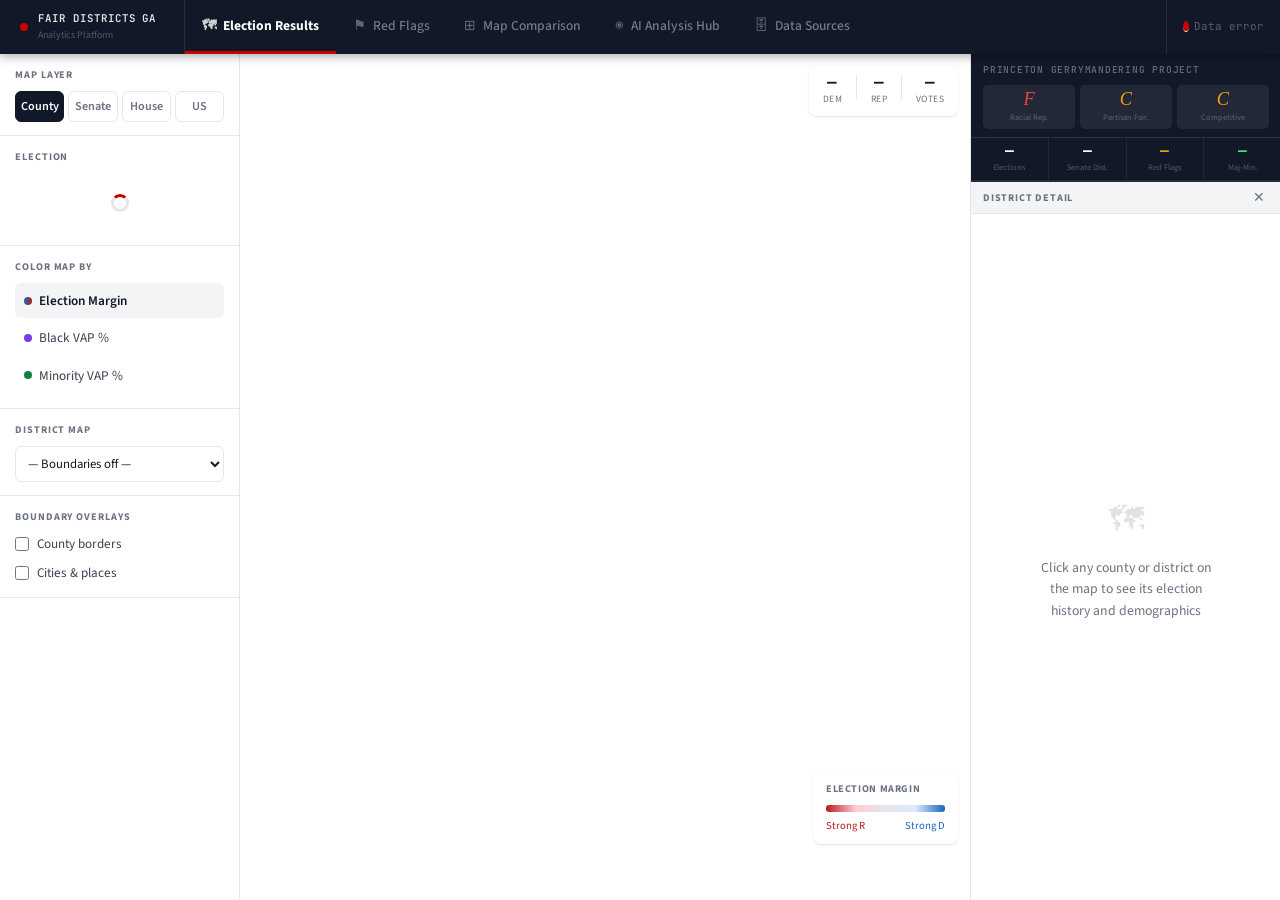
==== commit d21b3a1e: "major changes" ====
--- a/frontend/ui_elections.html
+++ b/frontend/ui_elections.html
@@ -94,6 +94,21 @@
 .mwrap{flex:1 1 0;min-width:0;position:relative;overflow:hidden}
 .mwrap .mbx{position:absolute;top:0;left:0;right:0;bottom:0}
 
+/* ═══ RIGHT PANEL SCORECARD ═════════════════════════════════════════ */
+.rp-scorecard{background:var(--ink);flex-shrink:0;border-bottom:2px solid rgba(255,255,255,.08)}
+.rp-sc-hd{padding:8px 12px 4px;display:flex;align-items:center}
+.rp-sc-title{font-family:var(--mono);font-size:.6rem;font-weight:600;text-transform:uppercase;letter-spacing:.08em;color:rgba(255,255,255,.35)}
+.rp-sc-grades{display:flex;gap:5px;padding:4px 12px 8px}
+.rp-sc-grade{flex:1;background:rgba(255,255,255,.07);border-radius:5px;padding:5px 4px;text-align:center}
+.rp-sc-gv{font-family:var(--hd);font-size:1.15rem;line-height:1;font-style:italic}
+.rp-sc-gv.f{color:#ef4444}.rp-sc-gv.c{color:#f59e0b}.rp-sc-gv.b,.rp-sc-gv.a{color:#4ade80}
+.rp-sc-gl{font-size:.52rem;color:rgba(255,255,255,.28);margin-top:2px;white-space:nowrap}
+.rp-sc-stats{display:grid;grid-template-columns:repeat(4,1fr);gap:1px;background:rgba(255,255,255,.06);border-top:1px solid rgba(255,255,255,.06)}
+.rp-sc-stat{display:flex;flex-direction:column;align-items:center;padding:6px 4px;background:var(--ink)}
+.rp-sc-sv{font-family:var(--mono);font-size:.92rem;font-weight:700;color:#fff;line-height:1}
+.rp-sc-sv.warn{color:#f59e0b}.rp-sc-sv.ok{color:#4ade80}
+.rp-sc-sl{font-size:.52rem;color:rgba(255,255,255,.28);margin-top:2px;text-align:center;white-space:nowrap}
+
 /* Right info panel */
 .rpanel{
   width:var(--panel);flex:0 0 var(--panel);
@@ -235,8 +250,8 @@
 .cmp-mw .mbx{position:absolute;top:0;left:0;right:0;bottom:0}
 /* Detail panel below maps */
 .cmp-det{
-  flex:0 0 220px;height:220px;
-  background:var(--sfc);border-top:1px solid var(--border);
+  flex:0 0 280px;height:280px;
+  background:var(--sfc);border-top:2px solid var(--border);
   overflow-y:auto
 }
 .cmp-det::-webkit-scrollbar{width:4px}
@@ -395,23 +410,6 @@
   <!-- ══ TAB 1: ELECTION RESULTS MAP ══════════════════════════════════ -->
   <div class="tab active" id="tab-elections">
     <div class="sb">
-      <!-- Mini stats strip -->
-      <div class="sb-sect" id="el-summary-strip" style="background:var(--ink);padding:14px 15px 12px">
-        <div style="display:grid;grid-template-columns:1fr 1fr;gap:8px" id="el-summary-nums">
-          <div style="text-align:center"><div style="font-family:var(--mono);font-size:1.1rem;font-weight:700;color:#fff" id="es-elections">—</div><div style="font-size:.6rem;color:rgba(255,255,255,.35);text-transform:uppercase;letter-spacing:.06em;margin-top:1px">Elections</div></div>
-          <div style="text-align:center"><div style="font-family:var(--mono);font-size:1.1rem;font-weight:700;color:#fff" id="es-flags">—</div><div style="font-size:.6rem;color:rgba(255,255,255,.35);text-transform:uppercase;letter-spacing:.06em;margin-top:1px">Red Flags</div></div>
-          <div style="text-align:center"><div style="font-family:var(--mono);font-size:1.1rem;font-weight:700;color:#fff" id="es-senate">—</div><div style="font-size:.6rem;color:rgba(255,255,255,.35);text-transform:uppercase;letter-spacing:.06em;margin-top:1px">Senate Dist.</div></div>
-          <div style="text-align:center"><div style="font-family:var(--mono);font-size:1.1rem;font-weight:700;color:#fff" id="es-mm">—</div><div style="font-size:.6rem;color:rgba(255,255,255,.35);text-transform:uppercase;letter-spacing:.06em;margin-top:1px">Maj-Minority</div></div>
-        </div>
-        <div style="margin-top:10px;padding-top:9px;border-top:1px solid rgba(255,255,255,.1)">
-          <div style="display:flex;justify-content:space-between;font-size:.65rem;color:rgba(255,255,255,.3);margin-bottom:4px"><span>Princeton Gerrymandering</span></div>
-          <div style="display:flex;gap:6px">
-            <div style="flex:1;background:rgba(255,255,255,.07);border-radius:5px;padding:5px 0;text-align:center"><div style="font-family:var(--hd);font-size:1.1rem;color:#ef4444;line-height:1">F</div><div style="font-size:.55rem;color:rgba(255,255,255,.3);margin-top:1px">Racial</div></div>
-            <div style="flex:1;background:rgba(255,255,255,.07);border-radius:5px;padding:5px 0;text-align:center"><div style="font-family:var(--hd);font-size:1.1rem;color:#f59e0b;line-height:1">C</div><div style="font-size:.55rem;color:rgba(255,255,255,.3);margin-top:1px">Partisan</div></div>
-            <div style="flex:1;background:rgba(255,255,255,.07);border-radius:5px;padding:5px 0;text-align:center"><div style="font-family:var(--hd);font-size:1.1rem;color:#f59e0b;line-height:1">C</div><div style="font-size:.55rem;color:rgba(255,255,255,.3);margin-top:1px">Competitive</div></div>
-          </div>
-        </div>
-      </div>
       <div class="sb-sect">
         <div class="sb-lbl">Map Layer</div>
         <div class="ch-row">
@@ -433,9 +431,59 @@
           <div class="meas-row"   id="cb-pct_bp_"  onclick="elColor('pct_bp_')"><span class="mdot" style="background:#15803d"></span>Minority VAP %</div>
         </div>
       </div>
-      <div class="sb-sect" id="el-sw-wrap" style="display:none">
-        <div class="sb-lbl">Statewide Result</div>
-        <div id="el-sw"></div>
+      <div class="sb-sect">
+        <div class="sb-lbl">District Map</div>
+        <select id="el-district-map" onchange="elDistrictMap(this.value)" style="width:100%;font-size:.8rem;padding:7px 8px;border:1px solid var(--border);border-radius:var(--r-sm);background:var(--sfc);color:var(--ink);cursor:pointer;font-family:var(--font)">
+          <option value="">— Boundaries off —</option>
+          <optgroup label="Senate">
+            <option value="senate_r1">Senate 2024 Enacted</option>
+            <option value="senate_p3">Senate 2021 Enacted</option>
+            <option value="senate_r2">Senate Remedy 2</option>
+            <option value="senate_p1">Senate Proposed (Dem)</option>
+            <option value="senate_p2">Senate Proposed (Rep)</option>
+          </optgroup>
+          <optgroup label="House">
+            <option value="house_r1">House 2024 Enacted</option>
+            <option value="house_p3">House 2021 Enacted</option>
+            <option value="house_r2">House Remedy 2</option>
+            <option value="house_p1">House Proposed (Dem)</option>
+            <option value="house_p2">House Proposed (Rep)</option>
+          </optgroup>
+          <optgroup label="Congress">
+            <option value="congress_r1">Congress 2024 Enacted</option>
+            <option value="congress_proposed_3">Congress 2023 Enacted</option>
+            <option value="congress_proposed">Congress 2021 Enacted</option>
+          </optgroup>
+        </select>
+      </div>
+      <div class="sb-sect" id="el-demog-sect" style="display:none">
+        <div class="sb-lbl">District Demographic Overlay</div>
+        <select id="el-demog-measure" onchange="elDemogOverlay(this.value)" style="width:100%;font-size:.8rem;padding:7px 8px;border:1px solid var(--border);border-radius:var(--r-sm);background:var(--sfc);color:var(--ink);cursor:pointer;font-family:var(--font)">
+          <option value="">— None —</option>
+          <option value="pct_bvp">Black VAP %</option>
+          <option value="pct_hvp">Hispanic VAP %</option>
+          <option value="pct_avp">Asian VAP %</option>
+          <option value="pct_bp_">Minority VAP %</option>
+          <option value="partisan">Partisan Lean</option>
+        </select>
+      </div>
+      <div class="sb-sect">
+        <div class="sb-lbl">Boundary Overlays</div>
+        <div style="display:flex;flex-direction:column;gap:8px">
+          <label style="display:flex;align-items:center;gap:8px;font-size:.82rem;color:var(--ink2);cursor:pointer">
+            <input type="checkbox" id="tog-county" onchange="togOverlay('county',this.checked)" style="accent-color:var(--red);width:14px;height:14px"> County borders
+          </label>
+          <label style="display:flex;align-items:center;gap:8px;font-size:.82rem;color:var(--ink2);cursor:pointer">
+            <input type="checkbox" id="tog-city" onchange="togOverlay('city',this.checked)" style="accent-color:var(--red);width:14px;height:14px"> Cities &amp; places
+          </label>
+        </div>
+      </div>
+      <div class="sb-sect" id="el-locate-sect" style="display:none">
+        <div class="sb-lbl">Go to District #</div>
+        <div style="display:flex;gap:6px">
+          <input type="number" id="el-locate-num" placeholder="e.g. 42" min="1" max="250" style="flex:1;padding:6px 8px;border:1px solid var(--border);border-radius:var(--r-sm);font-size:.82rem;font-family:var(--mono);color:var(--ink)">
+          <button onclick="elLocate()" style="padding:6px 10px;background:var(--ink);color:#fff;border:none;border-radius:var(--r-sm);cursor:pointer;font-size:.8rem;font-family:var(--font)">Go</button>
+        </div>
       </div>
     </div>
     <!-- Map -->
@@ -455,13 +503,42 @@
       </div>
       <div class="mtt" id="tt-el"></div>
     </div>
-    <!-- Right panel — open by default -->
+    <!-- Right panel — scorecard always visible at top, county detail below -->
     <div class="rpanel" id="rp-el">
       <div class="rpanel-inner" style="position:relative">
-        <button class="ip-close" onclick="closePanel('rp-el')" title="Close panel">✕</button>
+
+        <!-- ── Scorecard (always visible) ── -->
+        <div class="rp-scorecard">
+          <!-- Princeton grades row -->
+          <div class="rp-sc-hd">
+            <span class="rp-sc-title">Princeton Gerrymandering Project</span>
+          </div>
+          <div class="rp-sc-grades">
+            <div class="rp-sc-grade"><div class="rp-sc-gv f">F</div><div class="rp-sc-gl">Racial Rep.</div></div>
+            <div class="rp-sc-grade"><div class="rp-sc-gv c">C</div><div class="rp-sc-gl">Partisan Fair.</div></div>
+            <div class="rp-sc-grade"><div class="rp-sc-gv c">C</div><div class="rp-sc-gl">Competitive</div></div>
+          </div>
+          <!-- Stats row -->
+          <div class="rp-sc-stats">
+            <div class="rp-sc-stat"><span class="rp-sc-sv" id="es-elections">—</span><span class="rp-sc-sl">Elections</span></div>
+            <div class="rp-sc-stat"><span class="rp-sc-sv" id="es-senate">—</span><span class="rp-sc-sl">Senate Dist.</span></div>
+            <div class="rp-sc-stat"><span class="rp-sc-sv warn" id="es-flags">—</span><span class="rp-sc-sl">Red Flags</span></div>
+            <div class="rp-sc-stat"><span class="rp-sc-sv ok" id="es-mm">—</span><span class="rp-sc-sl">Maj-Min.</span></div>
+          </div>
+          <!-- Statewide result (shown when election selected) -->
+          <div id="el-sw-wrap" style="display:none;padding:7px 12px;border-top:1px solid var(--border)">
+            <div id="el-sw"></div>
+          </div>
+        </div>
+
+        <!-- ── County / District detail (shown on click) ── -->
+        <div style="display:flex;align-items:center;justify-content:space-between;padding:7px 12px 6px;border-bottom:1px solid var(--border);background:var(--bg2)">
+          <span style="font-size:.64rem;font-weight:700;text-transform:uppercase;letter-spacing:.08em;color:var(--ink3)">District Detail</span>
+          <button onclick="closePanel('rp-el')" title="Collapse panel" style="border:none;background:none;cursor:pointer;color:var(--ink3);font-size:.85rem;padding:2px 4px;border-radius:3px;line-height:1" onmouseover="this.style.color='var(--ink)'" onmouseout="this.style.color='var(--ink3)'">✕</button>
+        </div>
         <div class="rph" id="rph-el">
           <div class="rph-ico">🗺</div>
-          <div class="rph-txt">Click or hover any county or district on the map to see its election history and demographic breakdown</div>
+          <div class="rph-txt">Click any county or district on the map to see its election history and demographics</div>
         </div>
         <div id="rpc-el" style="display:none"></div>
       </div>
@@ -513,50 +590,38 @@
   <!-- ══ TAB 4: MAP COMPARISON ═══════════════════════════════════════════ -->
   <div class="tab" id="tab-compare">
     <div class="cmp-bar">
-      <div class="cg"><div class="cl">Map A</div>
-        <select class="csel" id="cmp-a" onchange="cmpUpd()">
-          <option value="senate">Senate 2024 Enacted</option>
-          <option value="senate">Senate 2021 Enacted</option>
-          <option value="house">House 2024 Enacted</option>
-          <option value="house">House 2021 Enacted</option>
-          <option value="congress">Congress 2024</option>
-          <option value="congress">Congress 2021</option>
-        </select>
+      <div class="cg">
+        <div class="cl">Election A</div>
+        <select class="csel" id="cmp-ela" onchange="cmpElUpd()"><option value="">— loading —</option></select>
       </div>
       <div class="vs">vs</div>
-      <div class="cg"><div class="cl">Map B</div>
-        <select class="csel" id="cmp-b" onchange="cmpUpd()">
-          <option value="senate">Senate 2021 Enacted</option>
-          <option value="senate">Senate 2024 Enacted</option>
-          <option value="house">House 2021 Enacted</option>
-          <option value="house">House 2024 Enacted</option>
-          <option value="congress">Congress 2021</option>
-          <option value="congress">Congress 2024</option>
-        </select>
-      </div>
-      <div class="cg"><div class="cl">Measure</div>
-        <select class="csel" id="cmp-m" onchange="cmpUpd()">
-          <option value="pct_bvp">Black VAP %</option>
-          <option value="pct_hvp">Hispanic VAP %</option>
-          <option value="pct_bp_">Minority VAP %</option>
-          <option value="partisan">Partisan Lean % Dem</option>
-        </select>
-      </div>
-      <span style="font-size:.76rem;color:var(--ink3);margin-left:auto;white-space:nowrap">Hover to highlight ·&nbsp;Click a county to compare below</span>
-      <button class="exp-btn" onclick="expCSV()">↓ Export</button>
+      <div class="cg">
+        <div class="cl">Election B</div>
+        <select class="csel" id="cmp-elb" onchange="cmpElUpd()"><option value="">— loading —</option></select>
+      </div>
+      <span style="font-size:.75rem;color:var(--ink3);margin-left:auto;white-space:nowrap">
+        👆 Click any county on either map to compare elections, demographics &amp; socioeconomics below
+      </span>
+      <button class="exp-btn" onclick="expCSV()">↓ CSV</button>
     </div>
     <div class="cmp-maps">
       <div class="cmp-side">
-        <div class="cmp-lbl" id="cmp-la">Map A: Senate 2024 Enacted</div>
+        <div class="cmp-lbl" id="cmp-la">Election A</div>
         <div class="cmp-mw"><div class="mbx" id="map-ca"></div><div class="mtt" id="tt-ca"></div></div>
       </div>
       <div class="cmp-side">
-        <div class="cmp-lbl" id="cmp-lb">Map B: Senate 2021 Enacted</div>
+        <div class="cmp-lbl" id="cmp-lb">Election B</div>
         <div class="cmp-mw"><div class="mbx" id="map-cb"></div><div class="mtt" id="tt-cb"></div></div>
       </div>
     </div>
     <div class="cmp-det" id="cmp-det">
-      <div class="cmp-ph">Click any county on either map to see the side-by-side comparison here</div>
+      <div class="cmp-ph">
+        <div style="text-align:center;color:var(--ink3)">
+          <div style="font-size:1.6rem;margin-bottom:8px;opacity:.25">📊</div>
+          <div style="font-size:.88rem;font-weight:600;margin-bottom:4px;color:var(--ink2)">Select two elections above, then click any county</div>
+          <div style="font-size:.79rem">Results, swing analysis, demographics &amp; socioeconomics will appear here</div>
+        </div>
+      </div>
     </div>
   </div>
 
@@ -570,18 +635,19 @@
           <button class="alt-btn"   id="alt-s" onclick="aiLeftTab('s')">Saved</button>
         </div>
         <div class="ai-left-panel on" id="alp-q">
-          <div class="aiq" onclick="aiAsk(this.textContent)">Which districts show the strongest racial gerrymandering signals?</div>
-          <div class="aiq" onclick="aiAsk(this.textContent)">How did the 2024 map changes affect Black voting power in the Senate?</div>
-          <div class="aiq" onclick="aiAsk(this.textContent)">Which county swung the most between 2020 and 2024?</div>
-          <div class="aiq" onclick="aiAsk(this.textContent)">How many majority-minority districts were created or destroyed in 2024?</div>
-          <div class="aiq" onclick="aiAsk(this.textContent)">Which Senate districts have 35%+ BVAP but vote Republican?</div>
-          <div class="aiq" onclick="aiAsk(this.textContent)">What does Georgia's F grade in racial representation mean?</div>
-          <div class="aiq" onclick="aiAsk(this.textContent)">Are there districts that may violate Section 2 of the Voting Rights Act?</div>
-          <div class="aiq" onclick="aiAsk(this.textContent)">Compare partisan fairness of the 2021 vs 2024 Senate maps</div>
-          <div class="aiq" onclick="aiAsk(this.textContent)">Which districts are most competitive (45–55% lean)?</div>
-          <div class="aiq" onclick="aiAsk(this.textContent)">Where is minority vote dilution most likely occurring?</div>
-          <div class="aiq" onclick="aiAsk(this.textContent)">What reforms would make Georgia's maps fairer?</div>
-          <div class="aiq" onclick="aiAsk(this.textContent)">Summarize the most important gerrymandering findings in Georgia</div>
+          <div style="padding:9px 14px 5px;font-size:.6rem;font-weight:700;text-transform:uppercase;letter-spacing:.08em;color:rgba(255,255,255,.25)">Quick Questions (click to run)</div>
+          <div class="aiq" onclick="aiAsk(this.textContent)">How many Senate districts have Black VAP over 50%?</div>
+          <div class="aiq" onclick="aiAsk(this.textContent)">Which Senate districts in the 2024 enacted map lean Democrat?</div>
+          <div class="aiq" onclick="aiAsk(this.textContent)">How many House districts are majority-minority in 2024?</div>
+          <div class="aiq" onclick="aiAsk(this.textContent)">List Senate districts with Black VAP between 35% and 50%</div>
+          <div class="aiq" onclick="aiAsk(this.textContent)">Which districts have Strong Republican lean in the 2024 Senate map?</div>
+          <div class="aiq" onclick="aiAsk(this.textContent)">Top 10 Senate districts by Black VAP percentage</div>
+          <div class="aiq" onclick="aiAsk(this.textContent)">How many House districts have minority VAP above 40%?</div>
+          <div class="aiq" onclick="aiAsk(this.textContent)">How many Congressional districts are in the 2024 enacted map?</div>
+          <div class="aiq" onclick="aiAsk(this.textContent)">Which Senate districts have Hispanic VAP above 10%?</div>
+          <div class="aiq" onclick="aiAsk(this.textContent)">Compare total population between Senate 2021 and 2024 enacted maps</div>
+          <div class="aiq" onclick="aiAsk(this.textContent)">What is the average total population per Senate district in 2024?</div>
+          <div class="aiq" onclick="aiAsk(this.textContent)">Which districts have both high Black VAP and Lean Republican partisan lean?</div>
         </div>
         <div class="ai-left-panel" id="alp-s">
           <div id="ai-saved-list"><div class="empty" style="color:rgba(255,255,255,.3)">No saved analyses yet.<br>Generate one from the Analysis tab.</div></div>
@@ -598,7 +664,11 @@
         <div class="ai-panel on" id="aip-chat">
           <div class="ai-msgs" id="ai-msgs">
             <div class="ai-msg b">
-              <div class="ai-bub">Hello! I'm your redistricting analysis assistant for Fair Districts GA. I have access to Georgia election data, district demographics, and map comparisons.<br><br>Use the suggested questions on the left, or ask me anything about Georgia's redistricting process.</div>
+              <div class="ai-bub">Hello! I'm the <strong>Fair Districts GA data assistant</strong>. I convert your natural-language questions directly into <strong>SQL queries</strong> against the redistricting database and return live results.<br><br>
+              Best for: <em>counts, filters, comparisons, rankings</em><br>
+              Example: <em>"How many Senate districts lean Democrat in 2024?"</em><br><br>
+              <strong>Note:</strong> Partisan lean is stored as text — use phrases like <em>"lean Democrat"</em> or <em>"strong Republican"</em> rather than numbers.<br><br>
+              For narrative analysis and policy interpretation, use the <strong>Generate Analysis</strong> tab.</div>
               <div class="ai-meta">Fair Districts GA AI</div>
             </div>
           </div>
@@ -689,10 +759,13 @@
 const G={
   E:[],S:[],SW:[],SWP:[],
   D:{senate:[],house:[],congress:[]},
+  ACS:[],
   geo:null,
   maps:{},mRdy:{},
   curEl:null,curElLayer:'county',curElColor:'margin',
   curRfCh:'senate',
+  rfFilter:null,
+  cmpElA:null,cmpElB:null,
   savedAnalyses:[]
 };
 
@@ -705,14 +778,22 @@
   document.getElementById('tab-'+id)?.classList.add('active');
   requestAnimationFrame(()=>setTimeout(()=>{
     if(id==='elections'&&G.maps.el){G.maps.el.resize();if(G.mRdy.el&&G.curEl)paintEl()}
-    if(id==='redflags'){if(!G.mRdy.rf)initRfMap();else{G.maps.rf?.resize();rfSidebar();paintRf()}}
+    if(id==='redflags'){if(!G.mRdy.rf)initRfMap();else{G.maps.rf?.resize();loadRfDistGeo(G.curRfCh).then(()=>{updateRfDistSource();rfSidebar();paintRf();})}}
     if(id==='compare'){if(!G.mRdy.ca)initCmpMaps();else{G.maps.ca?.resize();G.maps.cb?.resize();cmpUpd()}}
     if(id==='data')buildData();
   },80));
 }
 
 function closePanel(id){
-  document.getElementById(id)?.classList.add('closed');
+  if(id==='rp-el'){
+    // For elections panel: hide the county detail but keep the scorecard
+    const ph=document.getElementById('rph-el');
+    const det=document.getElementById('rpc-el');
+    if(ph){ph.style.display='none'}
+    if(det){det.style.display='none'}
+  } else {
+    document.getElementById(id)?.classList.add('closed');
+  }
 }
 
 // ════ BOOT ════════════════════════════════════════════════════════════
@@ -741,6 +822,10 @@
     buildElList();
     initElMap();
     if(sm.length)selEl(sm[sm.length-1].election_id);
+    // Populate compare election dropdowns
+    buildCmpElDropdowns(sm);
+    // Load ACS socioeconomic data (graceful fail if not yet generated)
+    fetch('/api/counties/acs').then(r=>r.ok?r.json():[]).then(d=>{G.ACS=d||[];}).catch(()=>{});
   }catch(e){setSt('er','Data error');console.error('Init error:',e)}
 }
 
@@ -851,12 +936,126 @@
 function elBy(l){
   G.curElLayer=l;
   ['county','senate','house','congress'].forEach(c=>document.getElementById('el-by-'+c)?.classList.toggle('on',c===l));
-  // When layer changes, re-paint and update what "click" shows
   if(G.mRdy.el)paintEl();
-  // Update right panel placeholder to match selected layer
   const labels={county:'county',senate:'Senate district',house:'House district',congress:'congressional district'};
   const ph=document.getElementById('rph-el');
   if(ph){const t=ph.querySelector('.rph-txt');if(t)t.textContent=`Click or hover any ${labels[l]||'area'} to see its election history and demographic breakdown`}
+}
+
+// ════ DISTRICT MAP / OVERLAY / BOUNDARY CONTROLS ══════════════════════════
+
+const DISTRICT_MAP_FILES = {
+  senate_r1:         'senate_enacted_24_2024update.geojson',
+  senate_p3:         'senate_enacted_2123_2024update.geojson',
+  senate_r2:         'senate_remedy_2.geojson',
+  senate_p1:         'senate_prop1_dem.geojson',
+  senate_p2:         'senate_prop2_rep.geojson',
+  house_r1:          'house_enacted_24_2024update.geojson',
+  house_p3:          'house_enacted_2123_2024update.geojson',
+  house_r2:          'house_remedy_2.geojson',
+  house_p1:          'house_prop1_dem.geojson',
+  house_p2:          'house_prop2_rep.geojson',
+  congress_r1:       'congress_enacted_24_2024update.geojson',
+  congress_proposed_3: 'congress_enacted_2123_2024update.geojson',
+  congress_proposed: 'congress21_census20.geojson',
+};
+
+const _geoCache={};
+G.curDistMapId='';
+G.curDemogMeasure='';
+
+async function elDistrictMap(mapId){
+  G.curDistMapId=mapId;
+  const m=G.maps.el;
+  if(!m||!G.mRdy.el)return;
+  const demogSect=document.getElementById('el-demog-sect');
+  const locateSect=document.getElementById('el-locate-sect');
+  if(!mapId){
+    ['district-fill','district-outline','district-hover'].forEach(id=>{try{m.setLayoutProperty(id,'visibility','none')}catch(e){}});
+    if(demogSect)demogSect.style.display='none';
+    if(locateSect)locateSect.style.display='none';
+    return;
+  }
+  const file=DISTRICT_MAP_FILES[mapId];
+  if(!file){console.warn('No file for',mapId);return;}
+  if(demogSect)demogSect.style.display='';
+  if(locateSect)locateSect.style.display='';
+  // Load GeoJSON if not cached
+  if(!_geoCache[mapId]){
+    try{
+      const r=await fetch('/data/'+file);
+      if(!r.ok)throw new Error('HTTP '+r.status);
+      _geoCache[mapId]=await r.json();
+    }catch(e){console.error('District GeoJSON load failed:',file,e);return;}
+  }
+  const src=m.getSource('ga-districts');
+  if(src)src.setData(_geoCache[mapId]);
+  ['district-fill','district-outline'].forEach(id=>{try{m.setLayoutProperty(id,'visibility','visible')}catch(e){}});
+  if(G.curDemogMeasure)elDemogOverlay(G.curDemogMeasure);
+  else m.setPaintProperty('district-fill','fill-color','rgba(124,58,237,0.15)');
+}
+
+function elDemogOverlay(measure){
+  G.curDemogMeasure=measure;
+  const m=G.maps.el;
+  if(!m||!G.mRdy.el)return;
+  if(!measure){
+    try{m.setPaintProperty('district-fill','fill-color','rgba(124,58,237,0.15)');
+        m.setPaintProperty('district-fill','fill-opacity',0.5);}catch(e){}
+    return;
+  }
+  const scales={
+    pct_bvp:['interpolate',['linear'],['*',['coalesce',['get','pct_bvp'],0],100], 0,'#f5f3ff', 20,'#c4b5fd', 40,'#8b5cf6', 60,'#6d28d9', 80,'#4c1d95'],
+    pct_hvp:['interpolate',['linear'],['*',['coalesce',['get','pct_hvp'],0],100], 0,'#f0fdf4', 10,'#86efac', 25,'#22c55e', 40,'#15803d', 60,'#14532d'],
+    pct_avp:['interpolate',['linear'],['*',['coalesce',['get','pct_avp'],0],100], 0,'#fffbeb', 5,'#fde68a',  15,'#f59e0b', 30,'#b45309', 50,'#78350f'],
+    pct_bp_:['interpolate',['linear'],['*',['coalesce',['get','pct_bp_'],0],100], 0,'#f0f9ff', 20,'#7dd3fc', 40,'#0ea5e9', 60,'#0369a1', 80,'#0c4a6e'],
+    partisan:['interpolate',['linear'],['coalesce',['get','partisan'],0.5], 0,'#B71C1C', 0.40,'#FFCDD2', 0.50,'#E5E7EB', 0.55,'#DBEAFE', 1,'#1565C0'],
+  };
+  try{
+    m.setPaintProperty('district-fill','fill-color',scales[measure]||'rgba(124,58,237,0.5)');
+    m.setPaintProperty('district-fill','fill-opacity',0.75);
+    m.setLayoutProperty('district-fill','visibility','visible');
+  }catch(e){console.warn('Demog overlay error',e);}
+}
+
+async function togOverlay(type,on){
+  const m=G.maps.el;
+  if(!m||!G.mRdy.el)return;
+  const layerId = type==='county'?'fdga-county-bdr':'fdga-city-bdr';
+  const srcId   = type==='county'?'fdga-county-src':'fdga-city-src';
+  const dataUrl = type==='county'?'/data/county.geojson':'/data/places_2020data.geojson';
+  const color   = type==='county'?'#64748b':'#0891b2';
+  const width   = type==='county'?1.2:1.5;
+  if(!m.getSource(srcId)){
+    try{
+      m.addSource(srcId,{type:'geojson',data:dataUrl});
+      m.addLayer({id:layerId,type:'line',source:srcId,
+        layout:{visibility:on?'visible':'none'},
+        paint:{'line-color':color,'line-width':width,'line-opacity':0.8}});
+    }catch(e){console.warn('Overlay load failed:',dataUrl,e);}
+  } else {
+    try{m.setLayoutProperty(layerId,'visibility',on?'visible':'none');}catch(e){}
+  }
+}
+
+async function elLocate(){
+  const num=parseInt(document.getElementById('el-locate-num')?.value,10);
+  const m=G.maps.el;
+  if(!m||!G.mRdy.el||!G.curDistMapId||isNaN(num))return;
+  const gj=_geoCache[G.curDistMapId];
+  if(!gj){await elDistrictMap(G.curDistMapId);}
+  const gj2=_geoCache[G.curDistMapId];
+  if(!gj2)return;
+  const feat=gj2.features.find(f=>{
+    const d=f.properties?.DISTRICT||f.properties?.district;
+    return parseInt(d,10)===num;
+  });
+  if(!feat){alert('District '+num+' not found in this map.');return;}
+  const coords=feat.geometry.type==='MultiPolygon'
+    ?feat.geometry.coordinates.flatMap(p=>p.flatMap(r=>r))
+    :feat.geometry.coordinates.flatMap(r=>r);
+  const lngs=coords.map(c=>c[0]),lats=coords.map(c=>c[1]);
+  m.fitBounds([[Math.min(...lngs),Math.min(...lats)],[Math.max(...lngs),Math.max(...lats)]],{padding:60,duration:700});
 }
 
 function elColor(m){
@@ -934,46 +1133,120 @@
 }
 
 // ════ RED FLAGS MAP ════════════════════════════════════════════════════
+
+// GeoJSON files for the enacted map of each chamber (used by RF tab)
+const RF_GEOJSON = {
+  senate:   'senate_enacted_24_2024update.geojson',
+  house:    'house_enacted_24_2024update.geojson',
+  congress: 'congress_enacted_24_2024update.geojson',
+};
+
+// Normalised district number from any district record
+function distNum(r){
+  return parseInt(r.district_num||r.district||r.DISTRICT||0,10);
+}
+
 function flags(ch){
   return(G.D[ch]||[]).flatMap(r=>{
-    const bvap=r.pct_bvp||0,dm=(r.partisan||50)-50;
+    const bvap=r.pct_bvp||0, dm=(r.partisan||50)-50;
     const fs=[];
     if(bvap>50&&dm>30)  fs.push({...r,flag:'pack',bvap,dm});
-    else if(bvap>=35&&bvap<50&&dm<-5)fs.push({...r,flag:'crack',bvap,dm});
+    else if(bvap>=35&&bvap<50&&dm<-5) fs.push({...r,flag:'crack',bvap,dm});
     if(Math.abs(dm)>25) fs.push({...r,flag:'partisan',bvap,dm});
     return fs;
   });
 }
 
-function rfCh(ch){
+// Load district GeoJSON for a given chamber into cache
+async function loadRfDistGeo(ch){
+  const key='rf_'+ch;
+  if(_geoCache[key]) return _geoCache[key];
+  const file=RF_GEOJSON[ch];
+  if(!file) return null;
+  try{
+    const r=await fetch('/data/'+file);
+    if(!r.ok) throw new Error('HTTP '+r.status);
+    _geoCache[key]=await r.json();
+  }catch(e){console.error('RF district GeoJSON load failed:',ch,e);return null;}
+  return _geoCache[key];
+}
+
+// Push current chamber's district GeoJSON into the rf-dist Mapbox source
+function updateRfDistSource(){
+  const m=G.maps.rf; if(!m||!G.mRdy.rf) return;
+  const gj=_geoCache['rf_'+G.curRfCh];
+  const src=m.getSource('rf-dist');
+  if(src) src.setData(gj||{type:'FeatureCollection',features:[]});
+}
+
+async function rfCh(ch){
   G.curRfCh=ch;
+  G.rfFilter=null;
   ['senate','house','congress'].forEach(c=>{
     const id=c==='senate'?'rf-sen':c==='house'?'rf-hse':'rf-cng';
     document.getElementById(id)?.classList.toggle('on',c===ch);
   });
   rfSidebar();
-  if(G.mRdy.rf)paintRf();
+  if(G.mRdy.rf){
+    await loadRfDistGeo(ch);
+    updateRfDistSource();
+    paintRf();
+  }
 }
 
 function initRfMap(){
-  const m=mkMap('map-rf');if(!m)return;
+  const m=mkMap('map-rf'); if(!m) return;
   G.maps.rf=m;
   m.on('load',async()=>{
     G.mRdy.rf=true;
-    await addCountyLayers(m,'rc');
+
+    // 1. Subtle county line overlay
+    const countyGeo=await loadGeo();
+    m.addSource('rf-county',{type:'geojson',data:countyGeo});
+    m.addLayer({id:'line-rf-county',type:'line',source:'rf-county',
+      paint:{'line-color':'#6B7280','line-width':.5,'line-opacity':.45}});
+
+    // 2. District fill, border and hover layers
+    m.addSource('rf-dist',{type:'geojson',data:{type:'FeatureCollection',features:[]},generateId:true});
+    m.addLayer({id:'fill-rf-dist',type:'fill',source:'rf-dist',
+      paint:{'fill-color':'#E5E7EB','fill-opacity':.88}});
+    m.addLayer({id:'line-rf-dist',type:'line',source:'rf-dist',
+      paint:{'line-color':'#374151','line-width':.8,'line-opacity':.7}});
+    m.addLayer({id:'hvr-rf-dist',type:'fill',source:'rf-dist',
+      paint:{'fill-color':'#111827','fill-opacity':.2},
+      filter:['==',['to-number',['coalesce',['get','DISTRICT'],['get','district']]],-1]});
+
     const tt=document.getElementById('tt-rf');
-    m.on('mousemove','fill-rc',e=>{
-      const name=e.features[0]?.properties?.NAME;if(!name)return;
-      m.setFilter('hvr-rc',['==','NAME',name]);
-      const fs=flags(G.curRfCh).filter(f=>getName(f).toUpperCase()===name.toUpperCase());
-      let h=`<strong>${name} County</strong>`;
-      fs.forEach(f=>{h+=`<br><span style="color:${f.flag==='crack'?'#FCA5A5':f.flag==='pack'?'#c4b5fd':'#fcd34d'}">${f.flag==='crack'?'⚑ Cracking':f.flag==='pack'?'◈ Packing':'⊘ Partisan'}</span>`});
-      if(!fs.length)h+=`<br><span style="color:#9ca3af">No flags</span>`;
+
+    m.on('mousemove','fill-rf-dist',e=>{
+      const props=e.features[0]?.properties; if(!props) return;
+      const dn=parseInt(props.DISTRICT||props.district||0,10);
+      m.setFilter('hvr-rf-dist',['==',['to-number',['coalesce',['get','DISTRICT'],['get','district']]],dn]);
+      const fs=flags(G.curRfCh).filter(f=>distNum(f)===dn);
+      let h=`<strong>${G.curRfCh.charAt(0).toUpperCase()+G.curRfCh.slice(1)} District ${dn}</strong>`;
+      if(fs.length) fs.forEach(f=>{h+=`<br><span style="color:${f.flag==='crack'?'#FCA5A5':f.flag==='pack'?'#c4b5fd':'#fcd34d'}">${f.flag==='crack'?'⚑ Cracking':f.flag==='pack'?'◈ Packing':'⊘ Partisan'}</span>`});
+      else h+=`<br><span style="color:#9ca3af">No flags</span>`;
       showTT(tt,h,e.point);
     });
-    m.on('mouseleave','fill-rc',()=>{hideTT(document.getElementById('tt-rf'));m.setFilter('hvr-rc',['==','NAME',''])});
-    m.on('click','fill-rc',e=>{const name=e.features[0]?.properties?.NAME;if(name)showRfPanel(name)});
-    rfSidebar();paintRf();
+
+    m.on('mouseleave','fill-rf-dist',()=>{
+      hideTT(tt);
+      m.setFilter('hvr-rf-dist',['==',['to-number',['coalesce',['get','DISTRICT'],['get','district']]],-1]);
+    });
+
+    m.on('click','fill-rf-dist',e=>{
+      const props=e.features[0]?.properties; if(!props) return;
+      const dn=parseInt(props.DISTRICT||props.district||0,10);
+      showRfPanel(dn);
+      // Keep highlight on clicked district
+      m.setFilter('hvr-rf-dist',['==',['to-number',['coalesce',['get','DISTRICT'],['get','district']]],dn]);
+    });
+
+    // Load initial district GeoJSON
+    await loadRfDistGeo(G.curRfCh);
+    updateRfDistSource();
+    rfSidebar();
+    paintRf();
   });
 }
 
@@ -983,47 +1256,131 @@
 function rfSidebar(){
   const fs=flags(G.curRfCh);
   const cr=fs.filter(f=>f.flag==='crack'),pk=fs.filter(f=>f.flag==='pack'),pt=fs.filter(f=>f.flag==='partisan');
+  const mkRfRow=(type,color,label,count)=>{
+    const on=G.rfFilter===type;
+    return `<button onclick="rfFilterToggle('${type}')" style="
+      display:flex;align-items:center;gap:8px;padding:8px 11px;border-radius:7px;cursor:pointer;
+      font-size:.81rem;font-family:var(--font);width:100%;text-align:left;
+      border:2px solid ${on?color:'var(--border)'};
+      background:${on?color:'var(--sfc)'};
+      color:${on?'#fff':'var(--ink)'};
+      transition:all .15s;user-select:none">
+      <span style="width:9px;height:9px;border-radius:2px;flex-shrink:0;background:${on?'rgba(255,255,255,.7)':color}"></span>
+      <span style="flex:1;font-weight:600">${label}</span>
+      <span style="font-family:var(--mono);font-size:.95rem;font-weight:700;color:${on?'#fff':color}">${count}</span>
+      <span style="font-size:.63rem;opacity:.6;margin-left:2px">${on?'✕':'▶'}</span>
+    </button>`;
+  };
   document.getElementById('rf-counts').innerHTML=`
-    <div style="display:flex;flex-direction:column;gap:5px;font-size:.8rem">
-      <div style="display:flex;align-items:center;gap:7px"><span style="width:8px;height:8px;background:var(--rep);display:inline-block;border-radius:2px"></span><span style="flex:1">Cracking</span><b>${cr.length}</b></div>
-      <div style="display:flex;align-items:center;gap:7px"><span style="width:8px;height:8px;background:var(--pack);display:inline-block;border-radius:2px"></span><span style="flex:1">Packing</span><b>${pk.length}</b></div>
-      <div style="display:flex;align-items:center;gap:7px"><span style="width:8px;height:8px;background:var(--warn);display:inline-block;border-radius:2px"></span><span style="flex:1">Overly Partisan</span><b>${pt.length}</b></div>
-    </div>`;
-  const uniq=fs.filter((f,i,a)=>a.findIndex(x=>x.district===f.district&&x.flag===f.flag)===i).slice(0,12);
-  document.getElementById('rf-mini').innerHTML=uniq.length?uniq.map(f=>`
-    <div style="display:flex;align-items:center;gap:7px;padding:6px 9px;border-radius:var(--r-sm);cursor:pointer;font-size:.79rem;transition:background .1s" onclick="showRfPanel('${getName(f)}')" onmouseover="this.style.background='var(--bg)'" onmouseout="this.style.background=''">
-      <span style="width:7px;height:7px;border-radius:2px;flex-shrink:0;display:inline-block;background:${f.flag==='crack'?'var(--rep)':f.flag==='pack'?'var(--pack)':'var(--warn)'}"></span>
-      <span style="flex:1;color:var(--ink2)">${getName(f)||'District '+f.district}</span>
-      <span style="color:var(--ink3);font-size:.7rem">${f.flag}</span>
-    </div>`).join(''):'<div class="empty" style="padding:8px 0;text-align:left;font-size:.79rem">No flags detected</div>';
+    <div style="display:flex;flex-direction:column;gap:5px">
+      ${mkRfRow('crack','#B71C1C','⚑ Cracking',cr.length)}
+      ${mkRfRow('pack','#7C3AED','◈ Packing',pk.length)}
+      ${mkRfRow('partisan','#D97706','⊘ Overly Partisan',pt.length)}
+    </div>
+    ${G.rfFilter?`<div style="font-size:.67rem;color:var(--ink3);margin-top:6px;padding:0 2px">Showing ${G.rfFilter} only — click again to clear</div>`:''}`;
+
+  const filtered=G.rfFilter ? fs.filter(f=>f.flag===G.rfFilter) : fs;
+  // Deduplicate by district number + flag type (fix: was using f.district which is undefined)
+  const seen=new Set();
+  const uniq=filtered.filter(f=>{const k=distNum(f)+'|'+f.flag;if(seen.has(k))return false;seen.add(k);return true;}).slice(0,25);
+  const flagColor=fl=>fl==='crack'?'#B71C1C':fl==='pack'?'#7C3AED':'#D97706';
+  document.getElementById('rf-mini').innerHTML=uniq.length
+    ?uniq.map(f=>{
+        const dn=distNum(f);
+        return`<div onclick="rfZoomTo(${dn})" style="display:flex;align-items:center;gap:7px;padding:6px 9px;border-radius:var(--r-sm);cursor:pointer;font-size:.79rem;transition:background .1s" onmouseover="this.style.background='var(--bg)'" onmouseout="this.style.background=''">
+          <span style="width:8px;height:8px;border-radius:2px;flex-shrink:0;background:${flagColor(f.flag)}"></span>
+          <span style="flex:1;color:var(--ink2);font-weight:600">District ${dn}</span>
+          <span style="font-size:.65rem;padding:2px 5px;border-radius:3px;background:${flagColor(f.flag)}22;color:${flagColor(f.flag)};font-weight:600">${f.flag}</span>
+        </div>`;
+      }).join('')
+    :'<div class="empty" style="padding:8px 0;text-align:left;font-size:.79rem">No flags for this type</div>';
+}
+
+function rfFilterToggle(type){
+  G.rfFilter = G.rfFilter===type ? null : type;
+  rfSidebar();
+  paintRf();
+}
+
+// Zoom to a specific district on the RF map and open its detail panel
+function rfZoomTo(dn){
+  const m=G.maps.rf;
+  if(!m||!G.mRdy.rf){showRfPanel(dn);return;}
+  const gj=_geoCache['rf_'+G.curRfCh];
+  if(gj){
+    const feat=gj.features.find(f=>parseInt(f.properties?.DISTRICT||f.properties?.district||0,10)===dn);
+    if(feat){
+      const coords=feat.geometry.type==='MultiPolygon'
+        ?feat.geometry.coordinates.flatMap(p=>p.flatMap(r=>r))
+        :feat.geometry.coordinates.flatMap(r=>r);
+      const lngs=coords.map(c=>c[0]),lats=coords.map(c=>c[1]);
+      m.fitBounds(
+        [[Math.min(...lngs),Math.min(...lats)],[Math.max(...lngs),Math.max(...lats)]],
+        {padding:90,maxZoom:11,duration:700}
+      );
+    }
+    // Highlight the district
+    m.setFilter('hvr-rf-dist',['==',['to-number',['coalesce',['get','DISTRICT'],['get','district']]],dn]);
+  }
+  showRfPanel(dn);
 }
 
 function paintRf(){
-  const m=G.maps.rf;if(!m||!m.getLayer('fill-rc'))return;
+  const m=G.maps.rf; if(!m||!m.getLayer('fill-rf-dist')) return;
   const fs=flags(G.curRfCh);
-  const expr=['case'];const seen=new Set();
+  const activeFilter=G.rfFilter;
+  const expr=['case'];
+
+  // Build distNum → [flags] map
+  const flagMap={};
   fs.forEach(f=>{
-    const name=getName(f).toUpperCase();if(!name||seen.has(name))return;seen.add(name);
-    const c=f.flag==='crack'?'#B71C1C':f.flag==='pack'?'#7C3AED':'#D97706';
-    expr.push(['==',['upcase',['get','NAME']],name],c);
+    const dn=distNum(f); if(!dn) return;
+    if(!flagMap[dn]) flagMap[dn]=[];
+    if(!flagMap[dn].includes(f.flag)) flagMap[dn].push(f.flag);
+  });
+
+  Object.entries(flagMap).forEach(([dn,flist])=>{
+    const dnInt=parseInt(dn,10);
+    let c;
+    if(activeFilter){
+      c=flist.includes(activeFilter)
+        ?(activeFilter==='crack'?'#B71C1C':activeFilter==='pack'?'#7C3AED':'#D97706')
+        :'#D1D5DB';
+    } else {
+      if(flist.includes('crack'))      c='#B71C1C';
+      else if(flist.includes('pack'))  c='#7C3AED';
+      else                             c='#D97706';
+    }
+    expr.push(['==',['to-number',['coalesce',['get','DISTRICT'],['get','district']]],dnInt],c);
   });
   expr.push('#E5E7EB');
-  m.setPaintProperty('fill-rc','fill-color',expr);
-}
-
-function showRfPanel(name){
+  m.setPaintProperty('fill-rf-dist','fill-color',expr);
+  m.setPaintProperty('fill-rf-dist','fill-opacity',0.88);
+}
+
+function showRfPanel(dn){
   const panel=document.getElementById('rp-rf');
   panel.classList.remove('closed');
   const ph=document.getElementById('rph-rf'),c=document.getElementById('rpc-rf');
-  const fs=flags(G.curRfCh).filter(f=>getName(f).toUpperCase()===name.toUpperCase());
-  if(!fs.length){ph.style.display='flex';ph.querySelector('.rph-txt').textContent='No flags for '+name;c.style.display='none';return}
-  ph.style.display='none';c.style.display='block';
-  const demog=findDemog(name);
+
+  const fs=flags(G.curRfCh).filter(f=>distNum(f)===dn);
+  // Full district record for demographics
+  const rec=G.D[G.curRfCh]?.find(r=>distNum(r)===dn);
+  const chLabel=G.curRfCh.charAt(0).toUpperCase()+G.curRfCh.slice(1);
+
+  if(!fs.length){
+    ph.style.display='flex';
+    ph.querySelector('.rph-txt').textContent=`${chLabel} District ${dn}: no gerrymandering flags detected`;
+    c.style.display='none';
+    return;
+  }
+  ph.style.display='none'; c.style.display='block';
+
   c.innerHTML=`
     <div class="ip-hd">
-      <div class="ip-tag">${G.curRfCh} district</div>
-      <div class="ip-name">${name}</div>
-      ${demog?.pop?`<div class="ip-pop">Pop. ${Number(demog.pop).toLocaleString()}</div>`:''}
+      <div class="ip-tag">${chLabel} District ${dn}</div>
+      <div class="ip-name">${getName(rec)||chLabel+' District '+dn}</div>
+      ${rec?.pop?`<div class="ip-pop">Pop. ${Number(rec.pop).toLocaleString()}</div>`:''}
     </div>`+
   fs.map(f=>`
     <div class="ip-sect">
@@ -1034,17 +1391,43 @@
       </div>
       <div style="font-size:.83rem;color:var(--ink2);line-height:1.62">${flagEx(f)}</div>
     </div>`).join('<hr style="border:none;border-top:1px solid var(--border);margin:0 17px">');
-  if(demog)c.innerHTML+=`<div class="ip-sect"><div class="ip-sect-t">Demographics</div>${demogBars(demog)}</div>`;
+
+  if(rec) c.innerHTML+=`<div class="ip-sect"><div class="ip-sect-t">Demographics</div>${demogBars(rec)}</div>`;
 }
 
 function flagEx(f){
-  if(f.flag==='crack')return`${f.bvap.toFixed(1)}% of voting-age residents are Black, yet this district votes R+${Math.abs(f.dm).toFixed(1)}pp. With BVAP above 35%, there may be enough minority voters to elect a representative of their choice — current boundaries may be preventing that. Potential VRA Section 2 concern.`;
-  if(f.flag==='pack')return`${f.bvap.toFixed(1)}% BVAP with D+${f.dm.toFixed(1)}pp suggests heavy concentration of minority voters. These votes could influence adjacent competitive districts if spread differently.`;
-  return`A ${Math.abs(f.dm).toFixed(1)}pp ${f.dm>0?'Democratic':'Republican'} lean suggests this district was drawn to be non-competitive, limiting voter choice.`;
-}
-
-// ════ MAP COMPARISON (FIXED) ═══════════════════════════════════════════
-// Each map has its own source ID; cross-highlighting and click both work
+  if(f.flag==='crack') return`${f.bvap.toFixed(1)}% of voting-age residents are Black, yet this district votes R+${Math.abs(f.dm).toFixed(1)}pp. With BVAP above 35%, there may be enough minority voters to elect a representative of their choice — current boundaries may be preventing that. Potential VRA Section 2 concern.`;
+  if(f.flag==='pack')  return`${f.bvap.toFixed(1)}% BVAP with D+${f.dm.toFixed(1)}pp suggests heavy concentration of minority voters into this district. These votes could influence adjacent competitive districts if distributed differently — a potential packing violation.`;
+  return `A ${Math.abs(f.dm).toFixed(1)}pp ${f.dm>0?'Democratic':'Republican'} lean suggests this district was drawn to be non-competitive, limiting meaningful voter choice.`;
+}
+
+// ════ MAP COMPARISON ══════════════════════════════════════════════════
+// Election-focused: two election dropdowns, click county for full comparison
+
+function buildCmpElDropdowns(sm){
+  // Populate both election dropdowns from summary data
+  ['cmp-ela','cmp-elb'].forEach((id,i)=>{
+    const sel=document.getElementById(id);if(!sel)return;
+    sel.innerHTML=sm.map((e,j)=>`<option value="${e.election_id}" ${(i===0&&j===sm.length-2)||(i===1&&j===sm.length-1)?'selected':''}>${e.year||''} ${e.label||e.election_id}</option>`).join('');
+  });
+  G.cmpElA=document.getElementById('cmp-ela')?.value||null;
+  G.cmpElB=document.getElementById('cmp-elb')?.value||null;
+  cmpElUpd();
+}
+
+function cmpElUpd(){
+  const selA=document.getElementById('cmp-ela');
+  const selB=document.getElementById('cmp-elb');
+  if(!selA||!selB)return;
+  G.cmpElA=selA.value;
+  G.cmpElB=selB.value;
+  const lblA=selA.options[selA.selectedIndex]?.text||'Election A';
+  const lblB=selB.options[selB.selectedIndex]?.text||'Election B';
+  document.getElementById('cmp-la').textContent=lblA;
+  document.getElementById('cmp-lb').textContent=lblB;
+  if(G.mRdy.ca&&G.mRdy.cb)cmpPaint();
+}
+
 function initCmpMaps(){
   const mA=mkMap('map-ca'),mB=mkMap('map-cb');
   if(!mA||!mB)return;
@@ -1068,18 +1451,15 @@
   myMap.on('mousemove','fill-'+mySrc,e=>{
     const name=e.features[0]?.properties?.NAME;if(!name)return;
     myMap.setFilter('hvr-'+mySrc,['==','NAME',name]);
-    // Highlight on OTHER map
     const om=maps[otherKey];
-    if(om&&om.getLayer&&om.getLayer('hvr-'+otherSrc)){
-      om.setFilter('hvr-'+otherSrc,['==','NAME',name]);
-    }
-    showTT(tt,`<strong>${name}</strong><br><span style="font-size:.72rem;color:#9ca3af">Click to compare below</span>`,e.point);
+    if(om?.getLayer?.('hvr-'+otherSrc))om.setFilter('hvr-'+otherSrc,['==','NAME',name]);
+    showTT(tt,`<strong>${name} County</strong><br><span style="font-size:.72rem;color:#9ca3af">Click to compare below</span>`,e.point);
   });
   myMap.on('mouseleave','fill-'+mySrc,()=>{
     hideTT(tt);
     myMap.setFilter('hvr-'+mySrc,['==','NAME','']);
     const om=maps[otherKey];
-    if(om&&om.getLayer&&om.getLayer('hvr-'+otherSrc))om.setFilter('hvr-'+otherSrc,['==','NAME','']);
+    if(om?.getLayer?.('hvr-'+otherSrc))om.setFilter('hvr-'+otherSrc,['==','NAME','']);
   });
   myMap.on('click','fill-'+mySrc,e=>{
     const name=e.features[0]?.properties?.NAME;
@@ -1087,89 +1467,142 @@
   });
 }
 
-function cmpUpd(){
-  const a=document.getElementById('cmp-a')?.options[document.getElementById('cmp-a').selectedIndex]?.text||'';
-  const b=document.getElementById('cmp-b')?.options[document.getElementById('cmp-b').selectedIndex]?.text||'';
-  document.getElementById('cmp-la').textContent='Map A: '+a;
-  document.getElementById('cmp-lb').textContent='Map B: '+b;
-  if(G.mRdy.ca&&G.mRdy.cb)cmpPaint();
-}
-
-function cmpPaint(){
-  const metric=document.getElementById('cmp-m')?.value||'pct_bvp';
-  const chA=getCmpChamber('cmp-a'),chB=getCmpChamber('cmp-b');
-  pMetric(G.maps.ca,G.D[chA]||[],metric,'src-ca');
-  pMetric(G.maps.cb,G.D[chB]||[],metric,'src-cb');
-}
-
-function getCmpChamber(selId){
-  const sel=document.getElementById(selId);if(!sel)return'senate';
-  const txt=sel.options[sel.selectedIndex]?.text?.toLowerCase()||'senate';
-  if(txt.includes('house'))return'house';
-  if(txt.includes('congress'))return'congress';
-  return'senate';
-}
-
-function pMetric(m,rows,metric,srcId){
+// Paint map by election margin for a given election ID
+function cmpPaintElection(m,elId,srcId){
   if(!m||!m.getLayer('fill-'+srcId))return;
-  const vals=rows.map(r=>+(r[metric]||0)).filter(v=>!isNaN(v));
-  const maxV=Math.max(...vals,1);
+  const rows=G.E.filter(r=>r.election_id===elId);
   const expr=['case'];
   rows.forEach(r=>{
-    const name=getName(r).toUpperCase();if(!name)return;
-    const v=+(r[metric]||0);const norm=v/maxV;
+    const name=(r.county||'').toUpperCase();if(!name)return;
+    const margin=+(r.margin||0);
+    // Dem positive = blue, Rep positive = red
     let c;
-    if(metric==='partisan'){
-      const blue=Math.round(40+norm*180);c=`rgb(${Math.round(200-norm*160)},${Math.round(200-norm*120)},${blue})`;
-    }else{
-      // Purple gradient for BVAP/minority
-      c=`hsl(270,${30+norm*55}%,${85-norm*28}%)`;
-    }
+    if(margin>20)c='#1565C0';
+    else if(margin>10)c='#1976D2';
+    else if(margin>3)c='#42A5F5';
+    else if(margin>-3)c='#90A4AE'; // toss-up
+    else if(margin>-10)c='#EF9A9A';
+    else if(margin>-20)c='#EF5350';
+    else c='#B71C1C';
     expr.push(['==',['upcase',['get','NAME']],name],c);
   });
   expr.push('#E5E7EB');
   m.setPaintProperty('fill-'+srcId,'fill-color',expr);
 }
 
+function cmpPaint(){
+  cmpPaintElection(G.maps.ca,G.cmpElA,'src-ca');
+  cmpPaintElection(G.maps.cb,G.cmpElB,'src-cb');
+}
+
+// Full county comparison panel
 function showCmpDet(name){
   const det=document.getElementById('cmp-det');
-  const metric=document.getElementById('cmp-m')?.value||'pct_bvp';
-  const chA=getCmpChamber('cmp-a'),chB=getCmpChamber('cmp-b');
-  // Try to find district record by county name — flexible lookup
-  const findRow=(ch,nm)=>G.D[ch].find(r=>{
-    const rn=getName(r).toUpperCase();
-    return rn===nm.toUpperCase()||rn.includes(nm.toUpperCase())||nm.toUpperCase().includes(rn);
-  });
-  const rA=findRow(chA,name),rB=findRow(chB,name);
-  const mls={'pct_bvp':'Black VAP %','pct_hvp':'Hispanic VAP %','pct_avp':'Asian VAP %','pct_bp_':'Minority VAP %','partisan':'Partisan Lean % Dem','pop':'Population'};
-  const selATxt=document.getElementById('cmp-a')?.options[document.getElementById('cmp-a').selectedIndex]?.text||'Map A';
-  const selBTxt=document.getElementById('cmp-b')?.options[document.getElementById('cmp-b').selectedIndex]?.text||'Map B';
-  det.innerHTML=`<div style="padding:12px 16px">
-    <div style="font-size:.88rem;font-weight:700;color:var(--ink);margin-bottom:10px">${name} County — Comparison</div>
-    <table class="ctbl">
-      <thead><tr><th>Metric</th><th>${selATxt}</th><th>${selBTxt}</th><th>Change</th><th>Note</th></tr></thead>
-      <tbody>${Object.keys(mls).map(m2=>{
-        const vA=rA?+(rA[m2]||0):null,vB=rB?+(rB[m2]||0):null;
-        const d=(vA!==null&&vB!==null&&!isNaN(vA)&&!isNaN(vB))?vB-vA:null;
-        const fmt=v=>v===null?'—':m2==='pop'?Number(v).toLocaleString():v.toFixed(1)+'%';
-        const flagged=d!==null&&m2!=='pop'&&((vA<50&&vB>=50)||(vA>=50&&vB<50));
-        const note=flagged?(vB>=50?'Crossed 50% threshold ⚑':'Dropped below 50% ⚑'):'';
-        return`<tr ${flagged?'style="background:#FFF0F0"':''}>
-          <td>${mls[m2]}</td>
-          <td>${rA?fmt(vA):'<span style="color:var(--ink4)">N/A</span>'}</td>
-          <td>${rB?fmt(vB):'<span style="color:var(--ink4)">N/A</span>'}</td>
-          <td class="${d===null?'':d>0?'cup':d<0?'cdn':''}">${d===null?'—':(m2==='pop'?(d>0?'+':'')+Number(d).toLocaleString():(d>0?'+':'')+d.toFixed(1)+'%')}</td>
-          <td style="font-size:.75rem;color:${flagged?'var(--red)':'var(--ink3)'}">${note}</td>
-        </tr>`
-      }).join('')}</tbody>
-    </table>
+  const elA=G.cmpElA,elB=G.cmpElB;
+  const selA=document.getElementById('cmp-ela');
+  const selB=document.getElementById('cmp-elb');
+  const lblA=selA?.options[selA.selectedIndex]?.text||elA||'Election A';
+  const lblB=selB?.options[selB.selectedIndex]?.text||elB||'Election B';
+  const nameU=name.toUpperCase();
+
+  // Election results for this county
+  const rA=G.E.find(r=>r.election_id===elA&&(r.county||'').toUpperCase()===nameU);
+  const rB=G.E.find(r=>r.election_id===elB&&(r.county||'').toUpperCase()===nameU);
+
+  // Demographics from district data
+  const findDem=(nm)=>{
+    for(const ch of['senate','house','congress']){
+      const r=G.D[ch].find(d=>(getName(d)||'').toUpperCase()===nm||(getName(d)||'').toUpperCase().includes(nm));
+      if(r)return r;
+    }return null;
+  };
+  const demog=findDem(nameU);
+
+  // ACS socioeconomic data
+  const acs=G.ACS.find(r=>(r.county||'').toUpperCase()===nameU||(r.county||'').toUpperCase().includes(nameU));
+
+  // Format helpers
+  const pct=v=>(v==null||isNaN(+v))?'—':((+v)*100).toFixed(1)+'%';
+  const pctDir=v=>(v==null||isNaN(+v))?'—':((+v)>0?'+':'')+((+v)*100).toFixed(1)+'%';
+  const num=v=>(v==null||isNaN(+v))?'—':Number(+v).toLocaleString();
+  const usd=v=>(v==null||isNaN(+v))?'—':'$'+Number(+v).toLocaleString();
+  const mg=v=>(v==null||isNaN(+v))?'—':((+v)>0?'<span style="color:var(--dem)">D+'+Math.abs(+v).toFixed(1)+'</span>':'<span style="color:var(--rep)">R+'+Math.abs(+v).toFixed(1)+'</span>');
+  const swg=v=>{
+    if(v==null||isNaN(+v))return'—';
+    const n=+v;
+    const c=n>0?'var(--dem)':'var(--rep)';
+    return`<span style="color:${c}">${n>0?'▲':'▼'}${Math.abs(n).toFixed(1)}pp</span>`;
+  };
+
+  const marginA=rA?+(rA.margin||0):null;
+  const marginB=rB?+(rB.margin||0):null;
+  const swing=(marginA!==null&&marginB!==null)?marginB-marginA:null;
+
+  det.innerHTML=`
+  <div style="display:flex;flex-direction:column;width:100%;height:100%">
+    <!-- County header + swing banner -->
+    <div style="display:flex;align-items:center;gap:10px;padding:9px 16px;border-bottom:1px solid var(--border);flex-shrink:0;flex-wrap:wrap">
+      <div style="font-size:1rem;font-weight:700;color:var(--ink)">${name} County</div>
+      ${demog?.pop?`<div style="font-size:.78rem;color:var(--ink3)">Pop. ${num(demog.pop)}</div>`:''}
+      ${swing!==null?`
+        <div style="margin-left:auto;display:flex;align-items:center;gap:8px">
+          <div style="font-size:.72rem;color:var(--ink3)">Swing ${lblA.split(' ').slice(-2).join(' ')} → ${lblB.split(' ').slice(-2).join(' ')}:</div>
+          <div style="font-size:1rem;font-weight:700;padding:3px 10px;border-radius:5px;
+            background:${swing>0?'#dbeafe':swing<0?'#fee2e2':'#f3f4f6'};
+            color:${swing>0?'var(--dem)':swing<0?'var(--rep)':'var(--ink3)'}">
+            ${swing>0?'▲ Dem +':'▼ Rep +'}${Math.abs(swing).toFixed(1)}pp
+          </div>
+        </div>`:''}
+    </div>
+
+    <!-- Content columns -->
+    <div style="display:flex;flex:1;overflow:hidden">
+
+      <!-- Election results column -->
+      <div style="flex:1.2;padding:10px 14px;border-right:1px solid var(--border);min-width:0;overflow-y:auto">
+        <div style="font-size:.62rem;font-weight:700;text-transform:uppercase;letter-spacing:.07em;color:var(--ink3);margin-bottom:7px">Election Results</div>
+        <table class="ctbl" style="font-size:.79rem">
+          <thead><tr><th>Metric</th><th>${lblA.split(' ').slice(-3).join(' ')}</th><th>${lblB.split(' ').slice(-3).join(' ')}</th><th>Δ Change</th></tr></thead>
+          <tbody>
+            <tr><td>Margin</td><td>${mg(marginA)}</td><td>${mg(marginB)}</td><td>${swg(swing)}</td></tr>
+            ${rA?.dem_votes||rB?.dem_votes?`<tr><td>Dem Votes</td><td>${num(rA?.dem_votes)}</td><td>${num(rB?.dem_votes)}</td><td style="color:var(--dem)">${rA?.dem_votes&&rB?.dem_votes?(rB.dem_votes>rA.dem_votes?'<span class="cup">+':'<span class="cdn">')+Math.abs(rB.dem_votes-rA.dem_votes).toLocaleString()+'</span>':'—'}</td></tr>`:''}
+            ${rA?.rep_votes||rB?.rep_votes?`<tr><td>Rep Votes</td><td>${num(rA?.rep_votes)}</td><td>${num(rB?.rep_votes)}</td><td>${rA?.rep_votes&&rB?.rep_votes?(rB.rep_votes>rA.rep_votes?'<span class="cup">+':'<span class="cdn">')+Math.abs(rB.rep_votes-rA.rep_votes).toLocaleString()+'</span>':'—'}</td></tr>`:''}
+            ${rA?.total_votes||rB?.total_votes?`<tr style="font-weight:600"><td>Total Turnout</td><td>${num(rA?.total_votes)}</td><td>${num(rB?.total_votes)}</td><td>${rA?.total_votes&&rB?.total_votes?(rB.total_votes>rA.total_votes?'<span class="cup">▲ +':'<span style="color:var(--ink3)">▼ ')+Math.abs(rB.total_votes-rA.total_votes).toLocaleString()+'</span>':'—'}</td></tr>`:''}
+          </tbody>
+        </table>
+      </div>
+
+      <!-- Demographics column -->
+      ${demog?`<div style="flex:1;padding:10px 14px;border-right:1px solid var(--border);min-width:0;overflow-y:auto">
+        <div style="font-size:.62rem;font-weight:700;text-transform:uppercase;letter-spacing:.07em;color:var(--ink3);margin-bottom:7px">Demographics</div>
+        ${demogBars(demog)}
+      </div>`:''}
+
+      <!-- ACS Socioeconomic column -->
+      ${acs?`<div style="flex:1;padding:10px 14px;min-width:0;overflow-y:auto">
+        <div style="font-size:.62rem;font-weight:700;text-transform:uppercase;letter-spacing:.07em;color:var(--ink3);margin-bottom:7px">Socioeconomic (ACS)</div>
+        <table class="ctbl" style="font-size:.79rem">
+          <tbody>
+            ${acs.median_hh_income?`<tr><td>Median Household Income</td><td>${usd(acs.median_hh_income)}</td></tr>`:''}
+            ${acs.pct_college!=null?`<tr><td>College Educated</td><td>${pct(acs.pct_college)}</td></tr>`:''}
+            ${acs.pct_poverty!=null?`<tr><td>Poverty Rate</td><td>${pct(acs.pct_poverty)}</td></tr>`:''}
+            ${acs.median_age?`<tr><td>Median Age</td><td>${(+acs.median_age).toFixed(1)} yrs</td></tr>`:''}
+            ${acs.pct_owner_occupied!=null?`<tr><td>Home Ownership</td><td>${pct(acs.pct_owner_occupied)}</td></tr>`:''}
+            ${acs.pct_broadband!=null?`<tr><td>Broadband Access</td><td>${pct(acs.pct_broadband)}</td></tr>`:''}
+          </tbody>
+        </table>
+      </div>`:`<div style="flex:1;padding:10px 14px;min-width:0;display:flex;align-items:center;justify-content:center">
+        <div style="font-size:.78rem;color:var(--ink3);text-align:center">ACS data not loaded.<br><span style="font-size:.72rem">Run scripts/fetch_acs_data.py to enable</span></div>
+      </div>`}
+    </div>
   </div>`;
 }
 
 function expCSV(){
-  const ch=getCmpChamber('cmp-a');const rows=G.D[ch];
-  if(!rows?.length){alert('No data loaded');return}
-  const h=['district','county_name','pct_bvp','pct_hvp','pct_bp_','partisan','pop'];
+  // Export election data for selected elections
+  const rows=G.E.filter(r=>r.election_id===G.cmpElA||r.election_id===G.cmpElB);
+  if(!rows?.length){alert('No election data loaded');return}
+  const h=['election_id','county','year','label','margin','dem_votes','rep_votes','total_votes'];
   const csv=[h.join(','),...rows.map(r=>h.map(k=>r[k]??'').join(','))].join('\n');
   dlBlob(new Blob([csv],{type:'text/csv'}),'fdga-compare.csv');
 }
@@ -1203,24 +1636,58 @@
   aiSend();
 }
 
+// Format NL2SQL response into a pretty table if results look tabular
+function renderChatAnswer(raw){
+  if(!raw)return'No response.';
+  // Detect if answer contains a fenced code block with table data
+  const sqlMatch=raw.match(/SQL:\s*`([^`]+)`/i);
+  const sql=sqlMatch?sqlMatch[1]:'';
+  // Look for csv/table data between triple backticks
+  const codeMatch=raw.match(/```[\s\S]*?\n([\s\S]*?)```/);
+  if(codeMatch){
+    const lines=codeMatch[1].trim().split('\n').filter(Boolean);
+    if(lines.length>=2){
+      const hdrs=lines[0].split(',').map(h=>h.trim().replace(/"/g,''));
+      const rows=lines.slice(1).map(l=>l.split(',').map(v=>v.trim().replace(/"/g,'')));
+      const tbl=`<table class="ctbl" style="width:100%;margin-top:8px;font-size:.8rem">
+        <thead><tr>${hdrs.map(h=>`<th>${h}</th>`).join('')}</tr></thead>
+        <tbody>${rows.map(r=>`<tr>${r.map(v=>`<td>${v}</td>`).join('')}</tr>`).join('')}</tbody>
+      </table>`;
+      const summary=raw.replace(/```[\s\S]*?```/,'').replace(/SQL:\s*`[^`]+`/i,'').trim();
+      return (sql?`<div style="font-size:.72rem;font-family:var(--mono);color:var(--ink3);margin-bottom:6px;word-break:break-all">▶ ${sql}</div>`:'')
+           + (summary?`<div style="margin-bottom:6px">${summary.replace(/\n/g,'<br>')}</div>`:'')
+           + tbl;
+    }
+  }
+  // Plain answer — render markdown bold and newlines
+  let html=raw.replace(/&/g,'&amp;').replace(/</g,'&lt;').replace(/>/g,'&gt;')
+    .replace(/\*\*(.*?)\*\*/g,'<strong>$1</strong>')
+    .replace(/\n/g,'<br>');
+  if(sql)html=`<div style="font-size:.72rem;font-family:var(--mono);color:var(--ink3);margin-bottom:6px;word-break:break-all">▶ ${sql}</div>`+html;
+  return html;
+}
+
 async function aiSend(){
   const inp=document.getElementById('ai-inp');
   const q=inp.value.trim();if(!q||aiActive)return;
   inp.value='';aiActive=true;
   document.getElementById('ai-send').disabled=true;
   addChatMsg('u',q);
-  const thEl=addChatMsg('b','Analyzing…',true);
-  const ctx=buildCtx()+q;aiH.push({role:'user',content:ctx});
+  const thEl=addChatMsg('b','Querying data…',true);
+  const ctx=buildCtx();
+  aiH.push({role:'user',content:q});
   try{
-    const res=await fetch('/chat',{method:'POST',headers:{'Content-Type':'application/json'},body:JSON.stringify({question:ctx,mode:'chat',history:aiH.slice(-8)})});
+    // Chat uses lightweight NL→SQL path — no crewAI agents
+    const res=await fetch('/chat/nl2sql',{method:'POST',headers:{'Content-Type':'application/json'},
+      body:JSON.stringify({question:q,context:ctx,history:aiH.slice(-6)})});
     if(!res.ok)throw new Error(res.status);
     const d=await res.json();
     const ans=d.answer||'No response.';
     aiH.push({role:'assistant',content:ans});
     thEl.querySelector('.ai-bub').classList.remove('th');
-    thEl.querySelector('.ai-bub').innerHTML=ans.replace(/\n/g,'<br>');
+    thEl.querySelector('.ai-bub').innerHTML=renderChatAnswer(ans);
   }catch(e){
-    thEl.querySelector('.ai-bub').textContent='AI service unavailable. Ensure the backend is running with an LLM provider configured.';
+    thEl.querySelector('.ai-bub').innerHTML='<span style="color:var(--rep)">⚠ Chat unavailable.</span> Make sure the backend is running and has the <code>/chat/nl2sql</code> endpoint (see <em>chat_nl2sql_endpoint.py</em>).';
   }
   aiActive=false;document.getElementById('ai-send').disabled=false;
 }
@@ -1329,7 +1796,34 @@
   const l=G.S[G.S.length-1];
   const sen=G.D.senate,mm=sen.filter(r=>r.pct_bvp>50).length;
   const cr=flags('senate').filter(f=>f.flag==='crack').length,pk=flags('senate').filter(f=>f.flag==='pack').length;
-  return`[DATA CONTEXT: Georgia redistricting analysis. ${G.S.length} elections loaded (${G.S[0]?.year||'?'}–${l?.year||'?'}). Senate: ${sen.length} districts, ${mm} majority Black VAP, ${cr} cracking indicators, ${pk} packing indicators. Latest statewide: ${l?.label||'?'} → ${l?.margin>0?'D':'R'}+${Math.abs(l?.margin||0).toFixed(1)}pp. Princeton Gerrymander: F racial representation, C partisan fairness.] `;
+  const stats=`Georgia redistricting: ${G.S.length} elections (${G.S[0]?.year||'?'}–${l?.year||'?'}), Senate ${sen.length} districts (${mm} maj-Black VAP, ${cr} cracking, ${pk} packing), House ${G.D.house.length} districts, Congress ${G.D.congress.length} districts. Latest: ${l?.label||'?'} → ${l?.margin>0?'D':'R'}+${Math.abs(l?.margin||0).toFixed(1)}pp.`;
+  const schema=`
+SCHEMA:
+Tables: senate_districts, house_districts, congress_districts, district_stats
+Key columns (same across chamber tables):
+  district_num       INTEGER  — district number
+  map_version        TEXT     — e.g. 'senate_enacted_2024', 'house_enacted_2024', 'congress_enacted_2024'
+  chamber            TEXT     — 'Senate', 'House', 'Congress'
+  legal_status       TEXT
+  pct_black_vap      FLOAT    — 0.0–1.0 (multiply ×100 for %)
+  pct_hispanic_vap   FLOAT    — 0.0–1.0
+  pct_asian_vap      FLOAT    — 0.0–1.0
+  pct_bipoc_vap      FLOAT    — 0.0–1.0 (total minority VAP)
+  is_majority_black  BOOLEAN
+  is_majority_minority BOOLEAN
+  dem_pct_avg        FLOAT    — 0.0–1.0 average Democratic vote share
+  total_pop          INTEGER
+  total_vap          INTEGER
+  partisan_lean      TEXT     — CATEGORICAL: 'Strong D' | 'Lean D' | 'Toss-up' | 'Lean R' | 'Strong R'
+                               DO NOT compare as a number. Use: partisan_lean IN ('Strong D','Lean D') for Dem-leaning.
+                               DO NOT cast to DECIMAL — it will fail. Use LIKE or IN comparisons only.
+
+Example correct queries:
+  Democrat-leaning: WHERE partisan_lean IN ('Strong D', 'Lean D')
+  Republican-leaning: WHERE partisan_lean IN ('Strong R', 'Lean R')
+  High BVAP: WHERE pct_black_vap > 0.5 (NOT 50 — values are 0-1 scale)
+  map_version examples: 'senate_enacted_2024', 'house_enacted_2024', 'congress_enacted_2024'`;
+  return `[DATA CONTEXT: ${stats}${schema}] `;
 }
 
 // ════ DATA PAGE ════════════════════════════════════════════════════════
